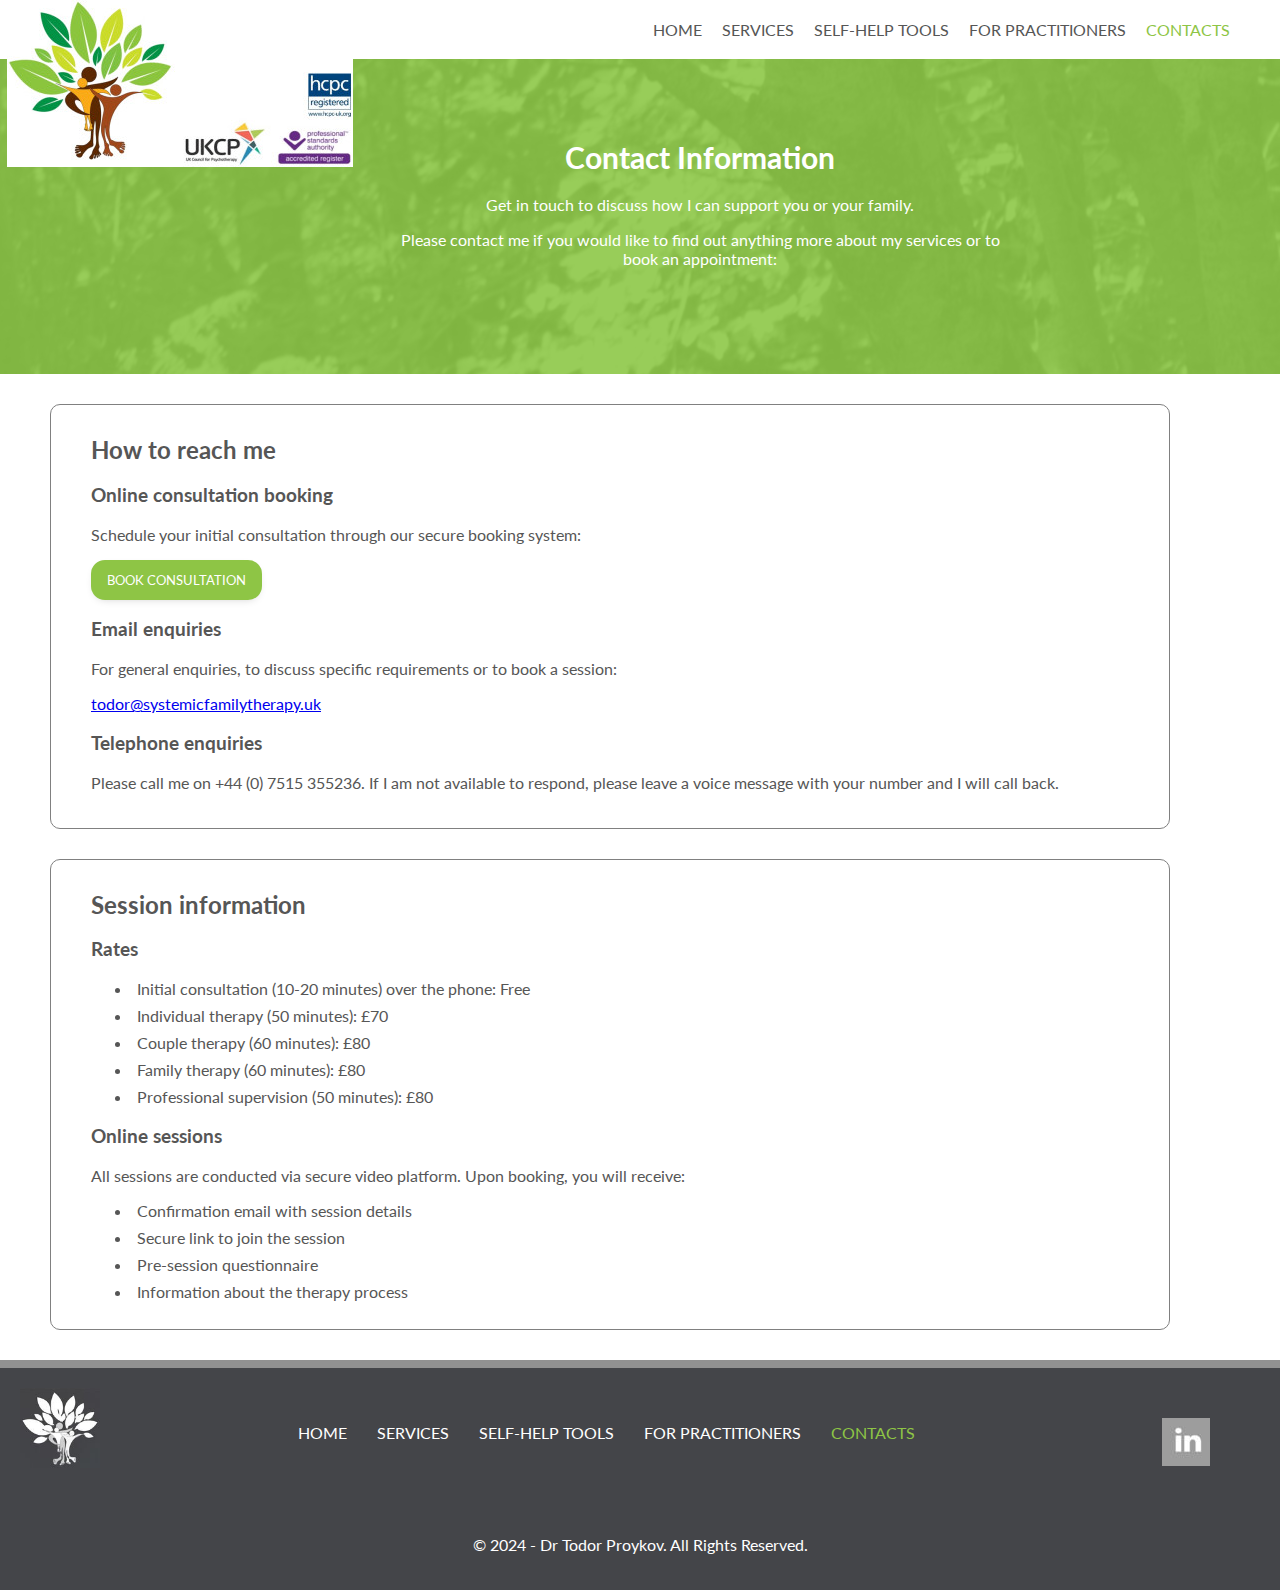
==== pages/contacts.html @ 82909373 "update all" ====
<!-- pages/services.html -->
<!DOCTYPE html>
<html lang="en">
<head>
  <!-- Google tag (gtag.js) -->
  <script async src="https://www.googletagmanager.com/gtag/js?id=G-DZJSGW8GN8"></script>
  <script>
    window.dataLayer = window.dataLayer || [];
    function gtag(){dataLayer.push(arguments);}
    gtag('js', new Date());

    gtag('config', 'G-DZJSGW8GN8');
  </script>
  <!-- Google Tag Manager -->
  <script>(function(w,d,s,l,i){w[l]=w[l]||[];w[l].push({'gtm.start':
            new Date().getTime(),event:'gtm.js'});var f=d.getElementsByTagName(s)[0],
          j=d.createElement(s),dl=l!='dataLayer'?'&l='+l:'';j.async=true;j.src=
          'https://www.googletagmanager.com/gtm.js?id='+i+dl;f.parentNode.insertBefore(j,f);
  })(window,document,'script','dataLayer','GTM-MHLWL5NJ');</script>
  <!-- End Google Tag Manager -->
  <meta charset="UTF-8">
  <meta name="viewport" content="width=device-width, initial-scale=1.0">
  <title>Contacts - Systemic Family Therapy</title>
  <link rel="icon" type="image/x-icon" href="../images/favicon.ico" />
  <link rel="stylesheet" href="../styles.css">
</head>

<body>
<header>

  <!-- Google Tag Manager (noscript) -->
  <noscript><iframe src="https://www.googletagmanager.com/ns.html?id=GTM-MHLWL5NJ"
                    height="0" width="0" style="display:none;visibility:hidden"></iframe></noscript>
  <!-- End Google Tag Manager (noscript) -->

  <nav>
    <!-- Hamburger icon button for mobile -->
    <button class="hamburger" aria-label="Toggle navigation">
      <!-- Three lines to represent the hamburger icon -->
      <span class="bar"></span>
      <span class="bar"></span>
      <span class="bar"></span>
    </button>
    <ul>
      <li class="nav-item"><a class="nav-link" href="../index.html">Home</a></li>
      <li class="nav-item"><a class="nav-link" href="services.html">Services</a></li>
      <li class="nav-item"><a class="nav-link" href="self-help-tools.html">Self-help tools</a></li>
      <li class="nav-item"><a class="nav-link" href="for-practitioners.html">For practitioners</a></li>
      <li class="nav-item"><a class="nav-link" href="contacts.html">Contacts</a></li>
      <!-- The search and login buttons will be implemented at a later stage ------------------ -->
      <!-- <li class="nav-item search-nav-item"><img src="images/search.png" alt="Search Icon"></li> -->
      <!-- <li class="nav-item login-nav-item"><button class="btn login-btn">Login</button></li> -->
      </li>
    </ul>
  </nav>
</header>

<div class="logo-container">
  <a class="nav-link" href="../index.html"><img class="logo" src="../images/logo-extended.jpg" alt="Systemic Family Therapy logo"></a>
</div>

<main>
  <section class="transparent-section">
    <h1>Contact Information</h1>
    <p>Get in touch to discuss how I can support you or your family.</p>
    <p>Please contact me if you would like to find out anything more about my services or to book an appointment:</p>
  </section>

  <section class="fancy-frame">

    <div class="contact-methods">
      <h2>How to reach me</h2>

      <div class="contact-item">
        <h3>Online consultation booking</h3>
        <p>Schedule your initial consultation through our secure booking system:</p>
        <button class="btn booking-btn">Book Consultation</button>
      </div>

      <div class="contact-item">
        <h3>Email enquiries</h3>
        <p>For general enquiries, to discuss specific requirements or to book a session:</p>
        <a href="mailto:todor@systemicfamilytherapy.uk">todor@systemicfamilytherapy.uk</a>
      </div>

      <div class="contact-item">
        <h3>Telephone enquiries</h3>
        <p>Please call me on +44 (0) 7515 355236. If I am not available to respond, please leave a voice message
          with your number and I will call back.</p>
      </div>
    </div>


  </section>
  <section class="fancy-frame">

    <div class="session-info">
      <h2>Session information</h2>
      <h3>Rates</h3>
      <ul>
        <li>Initial consultation (10-20 minutes) over the phone: Free</li>
        <li>Individual therapy (50 minutes): £70</li>
        <li>Couple therapy (60 minutes): £80</li>
        <li>Family therapy (60 minutes): £80</li>
        <li>Professional supervision (50 minutes): £80</li>
      </ul>

      <h3>Online sessions</h3>
      <p>All sessions are conducted via secure video platform. Upon booking, you will receive:</p>
      <ul>
        <li>Confirmation email with session details</li>
        <li>Secure link to join the session</li>
        <li>Pre-session questionnaire</li>
        <li>Information about the therapy process</li>
      </ul>
    </div>
  </section>
</main>

<footer class="page-footer">
  <article class="footer-logo-container">
    <a class="nav-link" href="../index.html"><img src="../images/logo-bw.jpg" alt=""></a>
  </article>
  <article class="footer-menu">
    <nav class="footer-nav">
      <ul class="footer-links">
        <li><a class="nav-link" href="../index.html">Home</a></li>
        <li><a class="nav-link" href="services.html">Services</a></li>
        <li><a class="nav-link" href="self-help-tools.html">Self-help tools</a></li>
        <li><a class="nav-link" href="for-practitioners.html">For practitioners</a></li>
        <li><a class="nav-link" href="contacts.html">Contacts</a></li>
      </ul>
    </nav>
  </article>

  <article class="footer-social">
    <nav class="social-media">
      <ul>
        <li><a href="https://www.linkedin.com/in/todorproykov/" title="Find me on LinkedIn" target="_blank"><img
                src="../images/linkedin.jpg" alt="Find me on LinkedIn"></a></li>
      </ul>
    </nav>
  </article>

  <!-- Centered copyright container -->
  <div class="footer-copyright">
    <p>&copy; 2024 - Dr Todor Proykov. All Rights Reserved.</p>
  </div>
</footer>

<script src="../js/main.js"></script>

<!-- JAVASCRIPT TO TOGGLE THE HAMBURGER MENU ON MOBILE DEVICES ------------------------ -->
<script>
  // JavaScript to toggle the menu
  document.addEventListener("DOMContentLoaded", function() {
    const hamburger = document.querySelector(".hamburger");
    const navMenu = document.querySelector("header nav ul");

    hamburger.addEventListener("click", () => {
      navMenu.classList.toggle("show");
    });
  });
</script>



</body>
</html>
---- styles.css ----
@import url('https://fonts.googleapis.com/css2?family=Lato:ital,wght@0,100;0,300;0,400;0,700;0,900;1,100;1,300;1,400;1,700;1,900&display=swap');

body, ul {
    margin: 0;
    padding: 0;
    font-family: 'Lato', sans-serif;
}
body * {
    font-family: 'Lato', sans-serif;
}

header {
    box-shadow: 0 3px 8px -4px #ccc;
    position: relative;
    padding: 20px 40px;
    display: flex;
    align-items: center;
    justify-content: flex-end;
    z-index: 1;
}

.page-header {
    box-shadow: 0 3px 8px -4px #ccc;
}

header nav ul {
    display: flex;
    list-style: none;
    align-items: center;
}

.logo-container img {
    display: inline-block;
    position: absolute;
    top: 0;
    vertical-align: middle;
    margin: 0 7px;
    z-index: 2;
}

.login-nav-item * {
    display: inline-block;
    vertical-align: middle;
}

.search-nav-item {
    display: inline-block;
    vertical-align: middle;
}

.login-btn {
    margin-left: 10px;
}

.nav-item {
    margin: 0 10px;
}

.nav-link {
    text-decoration: none;
    text-transform: uppercase;
    color: #565656;
}

.nav-link:hover {
    color: #8ec545;
    cursor: pointer;
}

.btn {
    background: #8ec545;
    color: #fff;
    border-radius: 14px;
    padding: 12px 16px;
    border: none;
    text-transform: uppercase;
    box-shadow: 0 3px 8px -4px #ccc;
}

.transparent-section {
    color: #fff;
    background-size: cover; /* Makes the image cover the whole section */
    /* Prevents the image from repeating */
    background: rgba(141, 200, 71, 0.5) url("/images/img02.jpg") no-repeat center;
    position: relative;
    text-align: center;
    font-family: 'Lato', sans-serif;
    font-size: 16px;
    padding: 60px 270px 90px 390px;
    z-index: 1;
}

.transparent-section::before {
    content: '';
    position: absolute;
    font-family: 'Lato', sans-serif;
    font-size: 16px;
    top: 0;
    left: 0;
    width: 100%;
    height: 100%;
    background: rgba(141, 200, 71, 0.9);
    z-index: -1;
}

.transparent-section h1 {
    font-family: 'Lato', sans-serif;
    font-size: 30px;
}

.photo-container img {
    display: inline-block;
    position: absolute;
    top: 310px;
    right: 5px;
    max-width: 100%;
    vertical-align: middle;
    margin: 0 7px;
    z-index: 2;
}

.program-content {
    text-align: center;
    padding: 0 20px 20px 20px;
}

.fancy-frame {
    font-family: 'Lato', sans-serif;
    color: #565656;
    font-size: 16px;
    padding: 10px 20px 20px 40px;
    margin: 30px 110px 30px 50px;             /* Optional: Adds space outside the frame */
    border: 1px solid gray;  /* Sets the border color and thickness */
    border-radius: 10px;      /* Rounds the corners slightly */
    background-color: white;  /* Optional: Sets a background color */
}

/* To make sure that the bullet points say inside of the frame */
.fancy-frame ul {
    list-style-type: disc; /* Change to disc or other bullet style */
    list-style-position: inside; /* Keeps bullets inside the padding */
    padding-left: 1.5em; /* Fine-tunes bullet positioning */
    /* padding-left: 20px; -- /* Adds some left padding to prevent overlap with frame border */
    margin: 0; /* Removes extra margin */
}
.fancy-frame li {
    padding-left: 0; /* Removes any extra padding that might push items outside */
    margin: 8px 0; /* Adds spacing between list items */
}

.container {
    display: flex;              /* Enables flexbox layout */
    justify-content: space-around; /* Adjusts spacing between sections */
    flex-wrap: wrap;
    vertical-align: bottom/* Allows wrapping to the next line if there's not enough space */
}

.resource-container {
    display: flex;
    flex-wrap: wrap; /* Allows items to wrap to the next row */
    gap: 20px; /* Adds space between the two sections */
    justify-content: space-between; /* Aligns sections on the same line */
    /* justify-content: center; /* Centers the items horizontally (optional) */
}

.resource-section {
    flex: 1 1 calc(33.33% - 40px); /* Each item takes 1/3 of the container width minus the gap */
    max-width: 48%; /* Keeps sections responsive */
    display: flex; /* Enables flexbox layout within each section */
    gap: 20px; /* Adds spacing between items */
    flex-wrap: wrap; /* Allows items to wrap on smaller screens */
    justify-content: space-between; /* Aligns the two items horizontally */
}

@media (max-width: 768px) {
    .resource-container {
        flex-direction: column; /* Stacks the sections on smaller screens */
    }

    .resource-section {
        max-width: 100%;
    }
}

.illustration {
    max-width: 360px;
}

.page-footer {
    background-color: #444549;
    color: #fff;
    padding: 20px;
    border-top: 8px solid #919191;
    display: flex;
    align-items: flex-start;
    justify-content: space-between;
    flex-wrap: wrap;
}

.page-footer ul {
    list-style: none;
}

.page-footer a {
    color: #fff;
    text-decoration: none;
}

footer nav ul {
    position: relative;
    padding: 20px 40px;
    display: flex;
    list-style: none;
    align-items: center;
    justify-content: center;
}

.footer-logo-container img {
    width: 80px;
}

.footer-menu li {
    margin: 15px;
}

.social-media ul {
    display: flex;
}

.social-media ul li {
    margin: 10px 10px;
    list-style: none;
}

.footer-copyright {
    width: 100%;
    text-align: center;
    margin-top: 20px;
}

/* ADJUST FOR MOBILE DEVICES ------ 768px -----------------*/
/* -------------------------------------------------------- */
/* -------------------------------------------------------- */
/* -------------------------------------------------------- */

@media (max-width: 768px) {
    /* General adjustments for mobile view */

    /* Logo and Header */
    header {
        display: flex;
        justify-content: center; /* Better alignment on mobile */
    }

    header nav ul {
        /* Center navigation items in mobile view */
        flex-direction: column; /* Stack menu items vertically */
        align-items: center;  /* Center each nav item */
        text-align: center;  /* Center-aligns text within each item */
        justify-content: center;  /* Center the entire list */
        width: 100%;  /* Ensures the nav items take full width */
        padding: 0; /* Removes any default padding */
        margin: 0; /* Removes any default margin */
    }

    .logo-container img {
        position: static; /* Prevent overlapping on small screens */
        margin: 0 auto;
        display: block; /* Centers the logo on mobile */
    }

    header nav {
        display: flex;
        justify-content: center; /* Centers the ul within nav */
        width: 100%;
    }

    .nav-item {
        margin: 8px 0;   /* Add some spacing between each item */
        width: 100%; /* Allows each item to center-align within the available space */
        text-align: center; /* Center-aligns text in each item */
    }

    /* Transparent Section */
    .transparent-section {
        padding: 20px; /* Reduces padding for better fit */
        font-size: 14px; /* Slightly smaller font */
        background-position: center;
    }

    .transparent-section h1 {
        font-size: 24px; /* Adjusts title size */
    }

    /* Photo Container */
    .photo-container img {
        position: static;
        margin: 20px auto;
        display: block;
        max-width: 100%;
    }

    /* Fancy Frame */
    .fancy-frame {
        margin: 20px;
        padding: 20px;
        font-size: 14px; /* Smaller text for mobile */
    }

    /* Footer Adjustments */
    .page-footer {
        flex-direction: column; /* Stack items vertically */
        align-items: center; /* Center-align all footer items */
        text-align: center; /* Center text for consistency */
        padding: 20px;
    }

    .footer-menu,
    .footer-logo-container,
    .footer-social {
        margin: 10px 0; /* Add margin between footer sections */
        width: 100%; /* Ensure sections take full width */
        display: flex;
        justify-content: center;
    }

    .footer-menu ul {
        list-style: none; /* Remove bullet points */
        padding: 0;
        margin: 0;
        display: flex;
        flex-direction: column; /* Stack menu items vertically */
        align-items: center; /* Center-align each item */
    }

    .footer-menu li {
        margin: 8px 0; /* Adds spacing between each link */
        width: 100%; /* Ensure each item spans full width */
        text-align: center; /* Center text within each item */
    }

    .footer-social ul {
        display: flex;
        justify-content: center;
        padding: 0;
        margin: 0;
    }

    .footer-social ul li {
        margin: 0 8px; /* Space between social icons */
    }

    .footer-logo-container img {
        width: 60px; /* Adjust logo size for smaller screens */
        margin: 10px 0;
    }

    .footer-copyright {
        margin-top: 15px;
        width: 100%;
        text-align: center;
    }
}

/* prevent the navigation items from wrapping or overflowing, stack them vertically on smaller screens */
/* ADJUST FOR MOBILE DEVICES ------ 600px ----------------- */
/* -------------------------------------------------------- */
/* -------------------------------------------------------- */
/* -------------------------------------------------------- */

@media (max-width: 600px) {
    header nav ul {
        flex-direction: column;
    }

    header nav ul {
        transform: scaleY(0);
        transform-origin: top;
        transition: transform 0.3s ease;
    }
    header nav ul.show {
        transform: scaleY(1);
    }

    .nav-item {
        margin: 8px 0; /* More compact spacing */
    }
    .login-nav-item, .search-nav-item {
        order: 1; /* Brings login and search buttons at the top */
    }
}

/* prevent the navigation items from wrapping or overflowing, stack them vertically on smaller screens */
/* ADJUST FOR LANDSCAPE MODE ON MOBILE  DEVICES ----------- */
/* -------------------------------------------------------- */
/* ------------------ 900px---X---500px ------------------- */
/* -------------------------------------------------------- */

/* Adjust Width and Padding for Landscape Mode on Mobile */
@media (max-width: 900px) and (max-height: 500px) {
    /* Adjust sections to take up more width on landscape */
    .transparent-section {
        padding: 20px; /* Reduce padding */
        font-size: 14px; /* Slightly smaller font if necessary */
    }

    .fancy-frame {
        margin: 10px; /* Reduce margins for more space */
        padding: 15px 20px; /* Reduce padding to give more room */
        font-size: 15px; /* Slightly smaller font for readability */
    }

    /* Center main content */
    main {
        padding: 0 10px;
    }
}

/* Adjust Header and Footer for Landscape */
@media (max-width: 900px) and (max-height: 500px) {
    /* Header adjustments */
    header {
        display: flex;
        justify-content: space-between; /* Space between logo and hamburger icon */
        align-items: center;
        padding: 10px 20px; /* Adjust padding for a tighter fit */
    }

    .logo-container {
        flex-grow: 1; /* Allows the logo to take up available space */
        display: flex;
        justify-content: center;
    }

    .hamburger {
        margin-right: 10px; /* Adds space between the hamburger icon and the edge */
    }

    /* Footer adjustments */
    .page-footer {
        padding: 10px; /* Reduce padding to fit more content */
    }
}

/* Ensure Full Width for Text Content */
@media (max-width: 900px) and (max-height: 500px) {
    .transparent-section, .fancy-frame, .container, .resource-container {
        width: 100%; /* Ensures full width on landscape mode */
        max-width: 100%; /* Prevents any unintended narrowing */
        padding: 10px; /* Reduces padding to allow more space */
        margin: 0 auto; /* Centers the content */
    }
}


/* ---------------------------------------------------------------------------------- */
/* HAMBURGER BUTTON ----------------------------------------------------------------- */
/* ---------------------------------------------------------------------------------- */
/* ---------------------------------------------------------------------------------- */

/* Hamburger icon styling */
.hamburger {
    display: none; /* Hidden on desktop by default */
    flex-direction: column;
    justify-content: center;
    align-items: center;
    cursor: pointer;
    background: none;
    border: none;
    padding: 10px;
}

.hamburger .bar {
    display: block;
    width: 25px;
    height: 3px;
    margin: 4px 0;
    background-color: #565656; /* Color of hamburger bars */
    transition: 0.3s;
}

/* Show the hamburger icon on mobile BOTH IN PORTRAIT AND LANDSCAPE and hide the menu initially */
                 /* substitute 900px with 768px to enable hamburger menu in portrait mode only! */
    @media (max-width: 900px) {
    .hamburger {
        display: flex;
    }

    header nav ul {
        display: none; /* Hide the menu by default */
        flex-direction: column; /* Stack items vertically when shown */
        width: 100%;
        text-align: center;
    }

    header nav ul.show { /* Class to show the menu when toggled */
        display: flex;
    }
}

/* Add transitions effect to HAMBURGER button ----------------------------------------- */
@media (max-width: 768px) {
    /*header nav ul {*/
    /*    display: flex;*/
    /*    flex-direction: column;*/
    /*    width: 100%;*/
    /*    text-align: center;*/
    /*    max-height: 0; !* Collapse height by default *!*/
    /*    overflow: hidden;*/
    /*    transition: max-height 0.3s ease; !* Slide-down effect *!*/
    /*}*/

    /*header nav ul.show {*/
    /*    max-height: 300px; !* Adjust based on content *!*/
    /*}*/

    header nav ul {
        transform: scaleY(0);
        transform-origin: top;
        transition: transform 0.3s ease;
    }
    header nav ul.show {
        transform: scaleY(1);
    }

}

/*  AUDIO PLAYER STYLES      ---------------------------------------------------------- */
/* Add these styles to your existing CSS file */
/* Simple audio player styles */
.audio-player {
    margin-top: 1rem;
    padding: 0.5rem;
    background: #f5f5f5;
    border-radius: 4px;
}

.audio-player audio {
    width: 100%;
    height: 40px;
    border-radius: 4px;
    background: #f5f5f5;
}

/* Effort to make ot work on Chrome on iOS


.audio-player {
    visibility: hidden;
    opacity: 0;
    pointer-events: none;
    transition: opacity 0.3s ease;
}

.audio-player.active {
    visibility: visible;
    opacity: 1;
    pointer-events: auto;
}
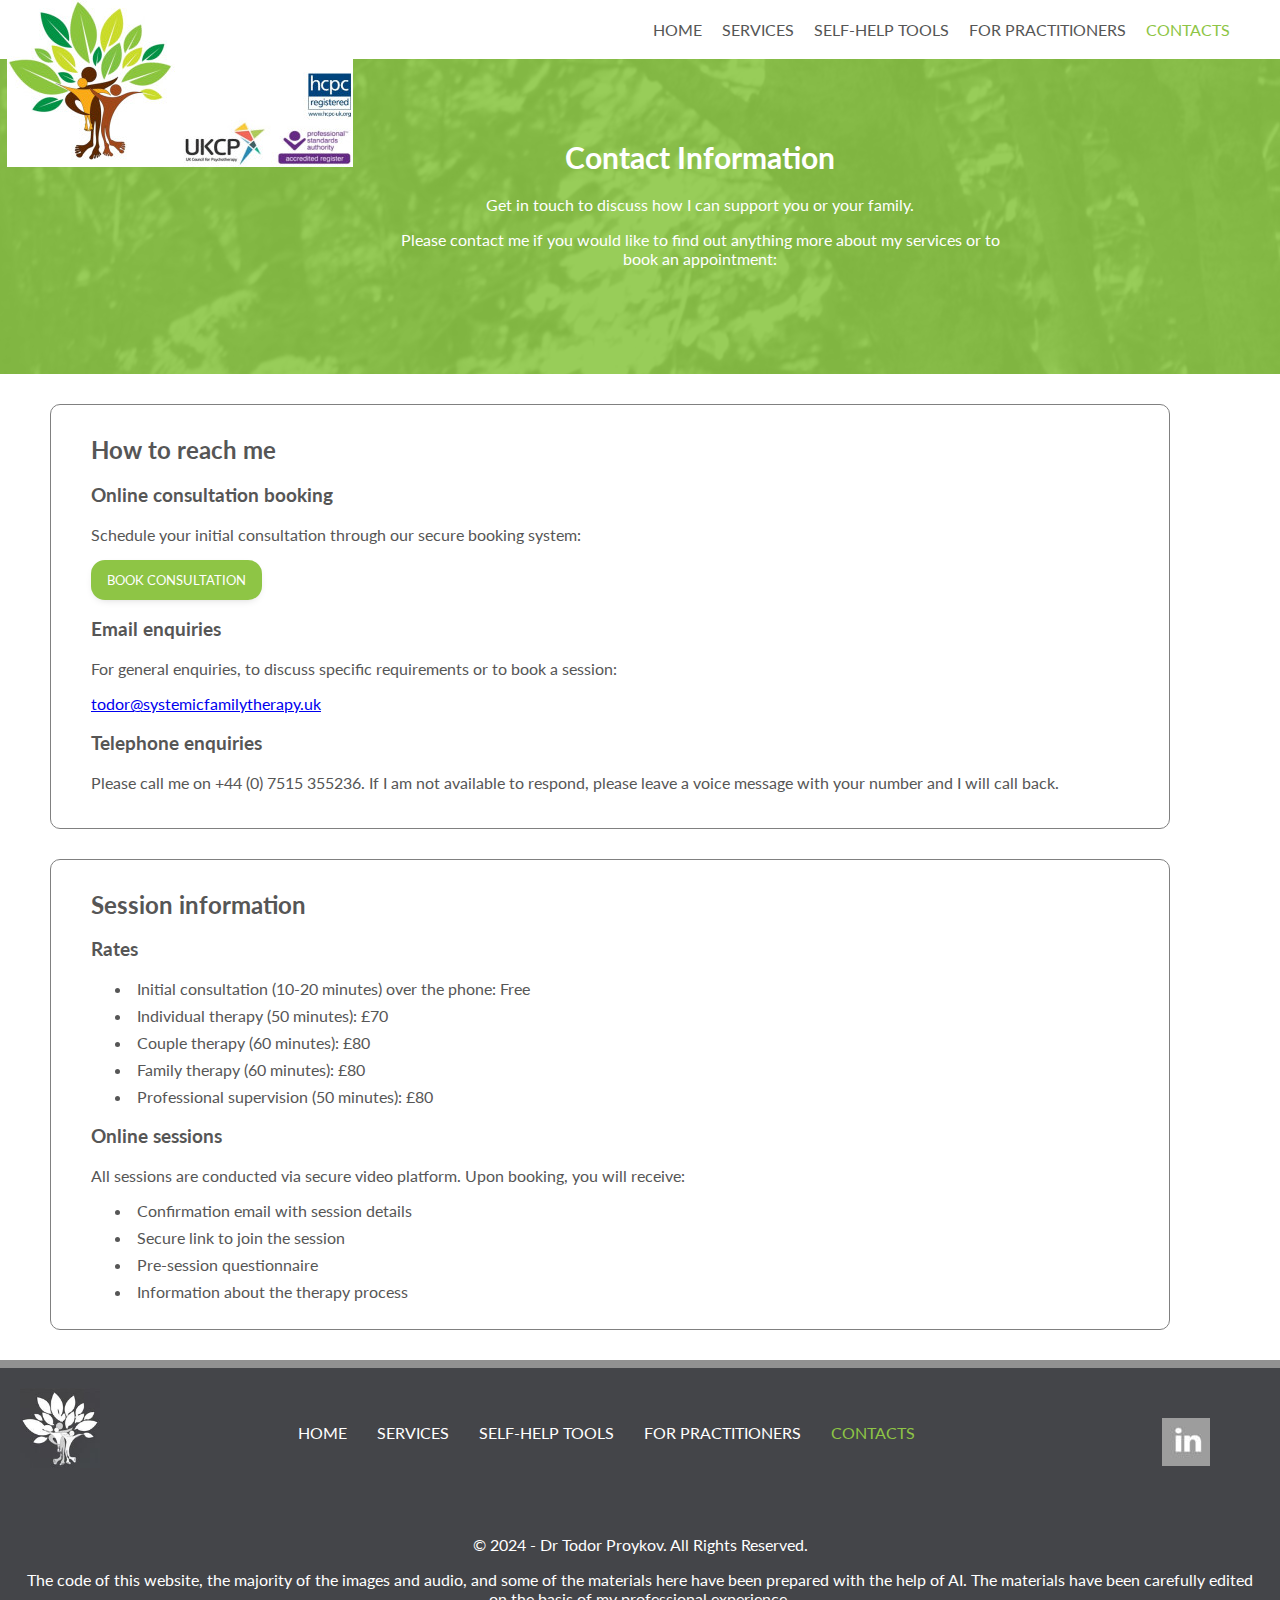
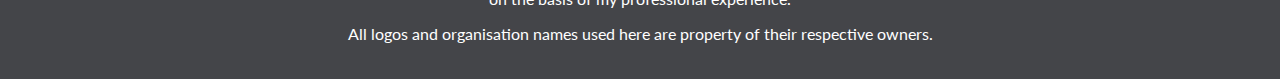
==== commit 87491509: "update website" ====
--- a/pages/contacts.html
+++ b/pages/contacts.html
@@ -145,6 +145,9 @@
   <!-- Centered copyright container -->
   <div class="footer-copyright">
     <p>&copy; 2024 - Dr Todor Proykov. All Rights Reserved.</p>
+    <p>The code of this website, the majority of the images and audio, and some of the materials here have been prepared with
+      the help of AI. The materials have been carefully edited on the basis of my professional experience.</p>
+    <p>All logos and organisation names used here are property of their respective owners.</p>
   </div>
 </footer>
 
--- a/styles.css
+++ b/styles.css
@@ -111,7 +111,7 @@
 .photo-container img {
     display: inline-block;
     position: absolute;
-    top: 310px;
+    top: 260px;
     right: 5px;
     max-width: 100%;
     vertical-align: middle;
@@ -542,18 +542,52 @@
     background: #f5f5f5;
 }
 
-/* Effort to make ot work on Chrome on iOS
-
-
-.audio-player {
-    visibility: hidden;
-    opacity: 0;
-    pointer-events: none;
-    transition: opacity 0.3s ease;
-}
-
-.audio-player.active {
-    visibility: visible;
-    opacity: 1;
-    pointer-events: auto;
-}+/* ADD PICTURES TO THE TEXT   ------------------------------------------------------ */
+/* --------------------------------------------------------------------------------- */
+
+/* Add this CSS to your existing styles.css file -- */
+
+.tool-item {
+    display: flex;
+    gap: 20px;
+    align-items: flex-start;
+    margin-bottom: 30px;
+    padding: 20px;
+    border-radius: 8px;
+    background-color: #f9f9f9;
+}
+
+.tool-item-content {
+    flex: 1;
+}
+
+.tool-item-image {
+    width: 200px;
+    height: 200px;
+    object-fit: cover;
+    border-radius: 8px;
+    box-shadow: 0 2px 4px rgba(0,0,0,0.1);
+}
+
+.tool-item-buttons {
+    display: flex;
+    gap: 10px;
+    margin-top: 15px;
+}
+
+/* Responsive adjustments */
+@media (max-width: 768px) {
+    .tool-item {
+        flex-direction: column;
+    }
+
+    .tool-item-image {
+        width: 100%;
+        height: 200px;
+        margin-bottom: 15px;
+    }
+
+    .tool-item-buttons {
+        flex-wrap: wrap;
+    }
+}
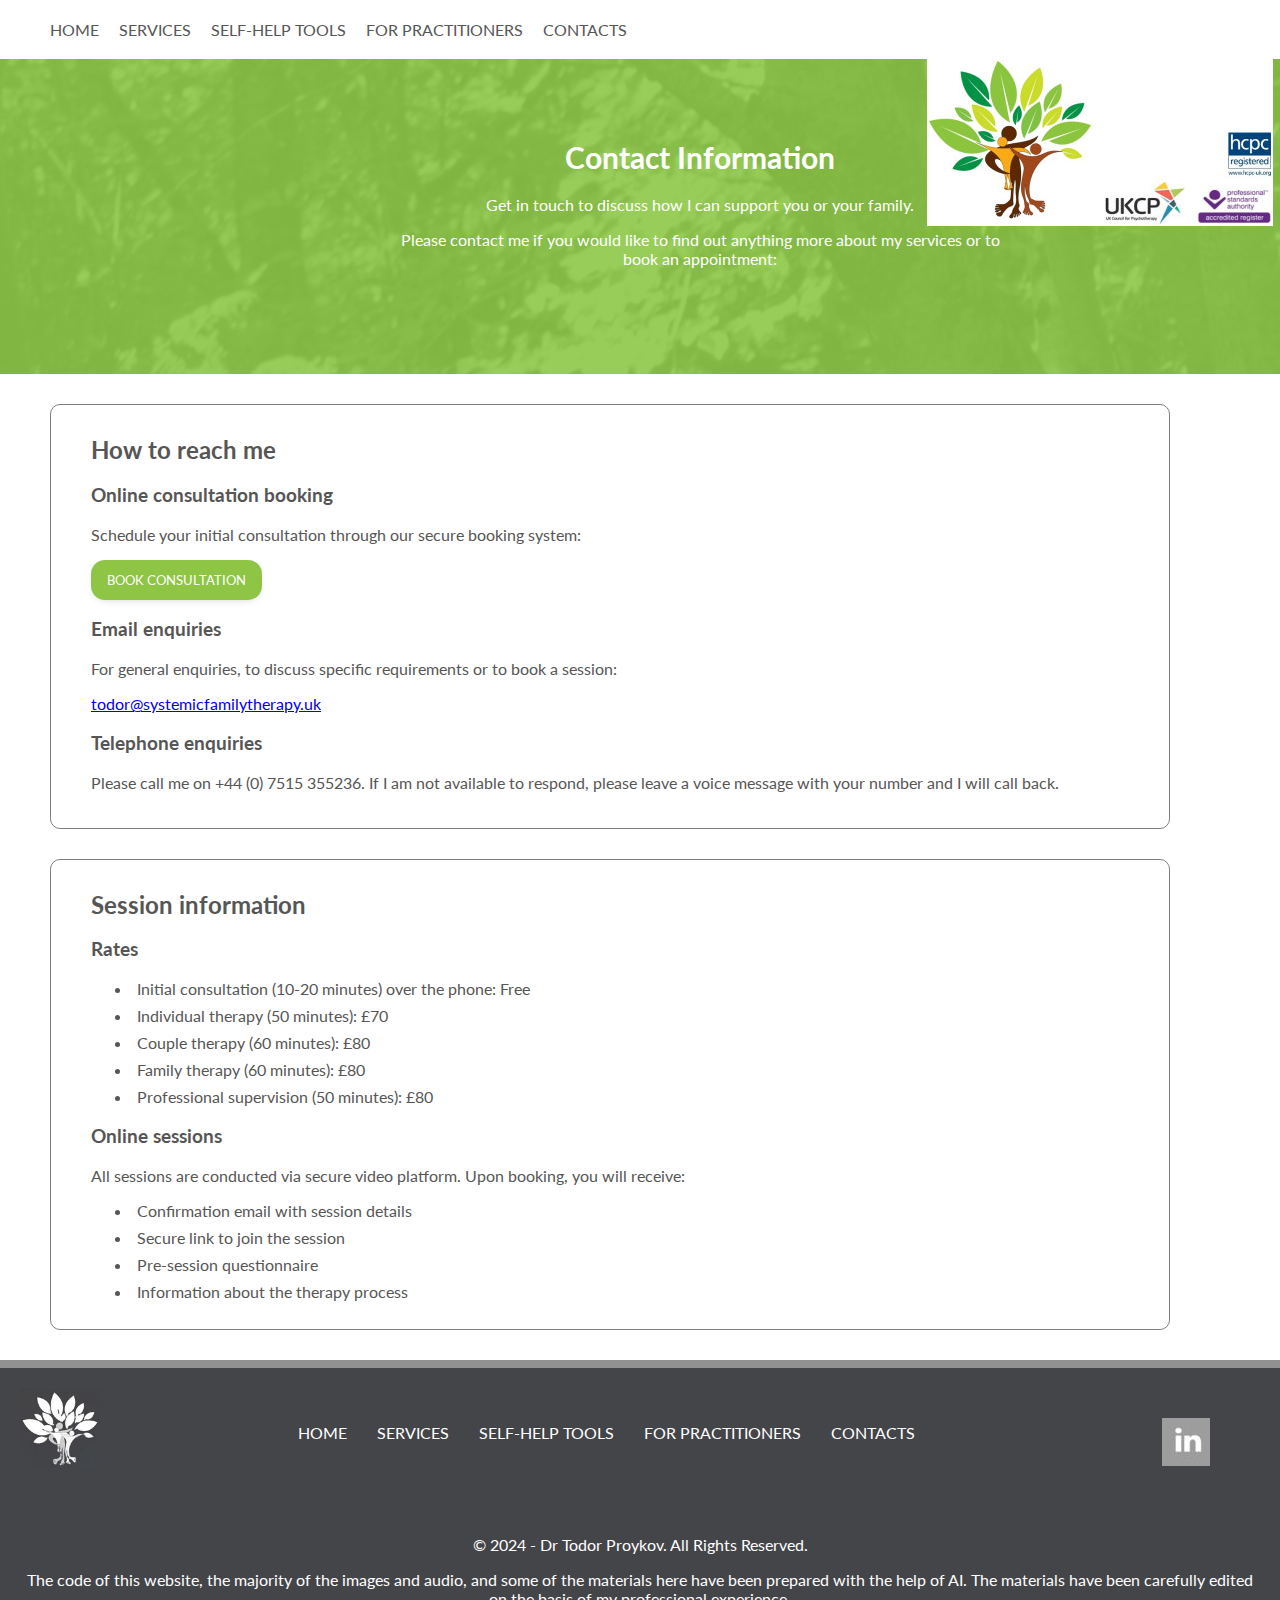
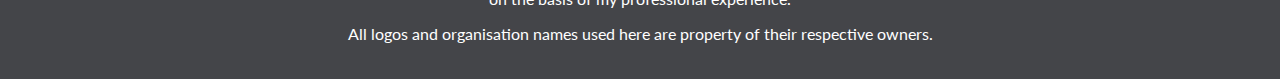
==== commit 4b7cb657: "update website" ====
--- a/pages/contacts.html
+++ b/pages/contacts.html
@@ -32,6 +32,9 @@
   <noscript><iframe src="https://www.googletagmanager.com/ns.html?id=GTM-MHLWL5NJ"
                     height="0" width="0" style="display:none;visibility:hidden"></iframe></noscript>
   <!-- End Google Tag Manager (noscript) -->
+
+  <!-- Optional overlay that darkens the background when the hamburger menu is open -->
+  <div class="menu-overlay"></div>
 
   <nav>
     <!-- Hamburger icon button for mobile -->
--- a/styles.css
+++ b/styles.css
@@ -5,39 +5,75 @@
     padding: 0;
     font-family: 'Lato', sans-serif;
 }
+
 body * {
     font-family: 'Lato', sans-serif;
 }
 
+/* Header layout ------------------------------------- */
 header {
-    box-shadow: 0 3px 8px -4px #ccc;
     position: relative;
+    display: flex;
+    justify-content: space-between;
+    align-items: center;
     padding: 20px 40px;
-    display: flex;
-    align-items: center;
-    justify-content: flex-end;
     z-index: 1;
 }
 
 .page-header {
-    box-shadow: 0 3px 8px -4px #ccc;
+    box-shadow: 0 3px 8px -4px #ccc
+}
+
+/* Navigation menu positioning ------------------------ */
+header nav {
+    flex: 1;
+    display: flex;
+    justify-content: flex-start; /* Aligns menu items to the left */
 }
 
 header nav ul {
     display: flex;
     list-style: none;
     align-items: center;
+    margin-right: auto; /* Pushes items to the left */
+    padding-left: 0;
+}
+
+/* Logo Container Styles -------------------------------- */
+.logo-container {
+    position: relative;
+    z-index: 3; /* Higher than the nav items */
 }
 
 .logo-container img {
     display: inline-block;
     position: absolute;
     top: 0;
+    right: 0; /* Align to right */
     vertical-align: middle;
     margin: 0 7px;
-    z-index: 2;
-}
-
+}
+
+/* Media query for mobile view ------------------------- */
+@media (max-width: 900px) {
+    .logo-container {
+        position: static;
+        margin-right: auto;
+    }
+
+    .logo-container img {
+        position: static;
+        display: block;
+        margin: 0;
+    }
+
+    header {
+        justify-content: space-between;
+        padding: 10px 20px;
+    }
+}
+
+/* Navigation menu items ---- look at these closer! ---- */
 .login-nav-item * {
     display: inline-block;
     vertical-align: middle;
@@ -129,10 +165,10 @@
     color: #565656;
     font-size: 16px;
     padding: 10px 20px 20px 40px;
-    margin: 30px 110px 30px 50px;             /* Optional: Adds space outside the frame */
-    border: 1px solid gray;  /* Sets the border color and thickness */
-    border-radius: 10px;      /* Rounds the corners slightly */
-    background-color: white;  /* Optional: Sets a background color */
+    margin: 30px 110px 30px 50px; /* Optional: Adds space outside the frame */
+    border: 1px solid gray; /* Sets the border color and thickness */
+    border-radius: 10px; /* Rounds the corners slightly */
+    background-color: white; /* Optional: Sets a background color */
 }
 
 /* To make sure that the bullet points say inside of the frame */
@@ -143,16 +179,18 @@
     /* padding-left: 20px; -- /* Adds some left padding to prevent overlap with frame border */
     margin: 0; /* Removes extra margin */
 }
+
 .fancy-frame li {
     padding-left: 0; /* Removes any extra padding that might push items outside */
     margin: 8px 0; /* Adds spacing between list items */
 }
 
 .container {
-    display: flex;              /* Enables flexbox layout */
-    justify-content: space-around; /* Adjusts spacing between sections */
+    display: flex; /* Enables flexbox layout */
+    /* justify-content: space-between; /* Adjusts spacing between sections */
+    gap: 90px; /* Adds 20px of space between items */
     flex-wrap: wrap;
-    vertical-align: bottom/* Allows wrapping to the next line if there's not enough space */
+    vertical-align: bottom /* Allows wrapping to the next line if there's not enough space */
 }
 
 .resource-container {
@@ -245,7 +283,6 @@
 
 @media (max-width: 768px) {
     /* General adjustments for mobile view */
-
     /* Logo and Header */
     header {
         display: flex;
@@ -255,10 +292,10 @@
     header nav ul {
         /* Center navigation items in mobile view */
         flex-direction: column; /* Stack menu items vertically */
-        align-items: center;  /* Center each nav item */
-        text-align: center;  /* Center-aligns text within each item */
-        justify-content: center;  /* Center the entire list */
-        width: 100%;  /* Ensures the nav items take full width */
+        align-items: center; /* Center each nav item */
+        text-align: center; /* Center-aligns text within each item */
+        justify-content: center; /* Center the entire list */
+        width: 100%; /* Ensures the nav items take full width */
         padding: 0; /* Removes any default padding */
         margin: 0; /* Removes any default margin */
     }
@@ -276,7 +313,7 @@
     }
 
     .nav-item {
-        margin: 8px 0;   /* Add some spacing between each item */
+        margin: 8px 0; /* Add some spacing between each item */
         width: 100%; /* Allows each item to center-align within the available space */
         text-align: center; /* Center-aligns text in each item */
     }
@@ -378,6 +415,7 @@
         transform-origin: top;
         transition: transform 0.3s ease;
     }
+
     header nav ul.show {
         transform: scaleY(1);
     }
@@ -385,6 +423,7 @@
     .nav-item {
         margin: 8px 0; /* More compact spacing */
     }
+
     .login-nav-item, .search-nav-item {
         order: 1; /* Brings login and search buttons at the top */
     }
@@ -454,78 +493,134 @@
 
 
 /* ---------------------------------------------------------------------------------- */
-/* HAMBURGER BUTTON ----------------------------------------------------------------- */
+/* HAMBURGER MENU ------------------------------------------------------------------- */
 /* ---------------------------------------------------------------------------------- */
 /* ---------------------------------------------------------------------------------- */
 
-/* Hamburger icon styling */
+/* Hamburger Menu Base Styles */
 .hamburger {
-    display: none; /* Hidden on desktop by default */
+    display: none;
     flex-direction: column;
-    justify-content: center;
+    justify-content: space-between;
+    width: 30px;
+    height: 21px;
+    background: transparent;
+    border: none;
+    cursor: pointer;
+    padding: 0;
+    z-index: 10;
+    -webkit-tap-highlight-color: transparent; /* Removes tap highlight on iOS */
+}
+
+.hamburger .bar {
+    width: 100%;
+    height: 3px;
+    background-color: #565656;
+    transition: all 0.3s ease-in-out;
+    border-radius: 2px;
+    transform-origin: left;
+    will-change: transform; /* Optimizes animations */
+}
+
+/* Mobile Navigation Styles */
+header nav {
+    width: 100%;
+}
+
+header nav ul {
+    display: flex;
+    list-style: none;
     align-items: center;
-    cursor: pointer;
-    background: none;
-    border: none;
-    padding: 10px;
-}
-
-.hamburger .bar {
-    display: block;
-    width: 25px;
-    height: 3px;
-    margin: 4px 0;
-    background-color: #565656; /* Color of hamburger bars */
-    transition: 0.3s;
 }
 
 /* Show the hamburger icon on mobile BOTH IN PORTRAIT AND LANDSCAPE and hide the menu initially */
-                 /* substitute 900px with 768px to enable hamburger menu in portrait mode only! */
-    @media (max-width: 900px) {
+/* substitute 900px with 768px to enable hamburger menu in portrait mode only! */
+@media (max-width: 900px) {
     .hamburger {
         display: flex;
+        position: relative;
+        right: 0;
+        margin: 10px;
     }
 
     header nav ul {
-        display: none; /* Hide the menu by default */
-        flex-direction: column; /* Stack items vertically when shown */
+        display: none;
+        position: absolute;
+        top: 100%;
+        left: 0;
+        width: 100%;
+        /* background: white; ------------ */
+        /* Semi-transparent background */
+        background: rgba(255, 255, 255, 0.7); /* Adjust the 0.7 value to control transparency */
+        /* Optional: Add backdrop filter for a frosted glass effect */
+        backdrop-filter: blur(8px);   /* Adjust the blur(8px) value to control the intensity of the frosted glass effect */
+        -webkit-backdrop-filter: blur(8px); /* For Safari */
+
+        flex-direction: column;
+        padding: 20px 0;
+        box-shadow: 0 2px 5px rgba(0, 0, 0, 0.1);
+        opacity: 0;
+        visibility: hidden;
+        transform: translateY(-10px);
+        transition: all 0.3s ease;
+        -webkit-overflow-scrolling: touch; /* Enables smooth scrolling on iOS */
+    }
+
+    header nav ul.show {
+        display: flex;
+        opacity: 1;
+        visibility: visible;
+        transform: translateY(0);
+    }
+
+    .nav-item {
         width: 100%;
         text-align: center;
-    }
-
-    header nav ul.show { /* Class to show the menu when toggled */
-        display: flex;
-    }
-}
-
-/* Add transitions effect to HAMBURGER button ----------------------------------------- */
-@media (max-width: 768px) {
-    /*header nav ul {*/
-    /*    display: flex;*/
-    /*    flex-direction: column;*/
-    /*    width: 100%;*/
-    /*    text-align: center;*/
-    /*    max-height: 0; !* Collapse height by default *!*/
-    /*    overflow: hidden;*/
-    /*    transition: max-height 0.3s ease; !* Slide-down effect *!*/
-    /*}*/
-
-    /*header nav ul.show {*/
-    /*    max-height: 300px; !* Adjust based on content *!*/
-    /*}*/
-
-    header nav ul {
-        transform: scaleY(0);
-        transform-origin: top;
-        transition: transform 0.3s ease;
-    }
-    header nav ul.show {
-        transform: scaleY(1);
-    }
-
-}
-
-/*  AUDIO PLAYER STYLES      ---------------------------------------------------------- */
+        padding: 10px 0;
+        /* Optional: Add hover effect for menu items */
+        transition: background-color 0.3s ease;
+    }
+
+    .nav-item:hover {
+        background-color: rgba(255, 255, 255, 0.5); /* Lighter background on hover */
+    }
+}
+
+/* Fix for iOS Safari overflow issues */
+header {
+    position: relative;
+    z-index: 1000;
+    background: white;
+}
+
+/* Prevent body scrolling when menu is open */
+body.menu-open {
+    overflow: hidden;
+    position: fixed;
+    width: 100%;
+}
+
+/* Optional: Add a semi-transparent overlay behind the menu */
+.menu-overlay {
+    display: none;
+    position: fixed;
+    top: 0;
+    left: 0;
+    width: 100%;
+    height: 100%;
+    background: rgba(0, 0, 0, 0.3); /* Adjust the 0.3 value to control overlay background */
+    opacity: 0;
+    transition: opacity 0.3s ease;
+}
+
+.menu-overlay.show {
+    display: block;
+    opacity: 1;
+}
+
+/* -------------------------------------------------------------------------------- */
+/*  AUDIO PLAYER STYLES ----------------------------------------------------------- */
+/* -------------------------------------------------------------------------------- */
 /* Add these styles to your existing CSS file */
 /* Simple audio player styles */
 .audio-player {
@@ -542,11 +637,9 @@
     background: #f5f5f5;
 }
 
-/* ADD PICTURES TO THE TEXT   ------------------------------------------------------ */
 /* --------------------------------------------------------------------------------- */
-
-/* Add this CSS to your existing styles.css file -- */
-
+/* ADD PICTURES TO THE TEXT   -------- tool-item Style ----------------------------- */
+/* --------------------------------------------------------------------------------- */
 .tool-item {
     display: flex;
     gap: 20px;
@@ -566,7 +659,7 @@
     height: 200px;
     object-fit: cover;
     border-radius: 8px;
-    box-shadow: 0 2px 4px rgba(0,0,0,0.1);
+    box-shadow: 0 2px 4px rgba(0, 0, 0, 0.1);
 }
 
 .tool-item-buttons {
@@ -575,7 +668,7 @@
     margin-top: 15px;
 }
 
-/* Responsive adjustments */
+/* Responsive adjustments ------- */
 @media (max-width: 768px) {
     .tool-item {
         flex-direction: column;
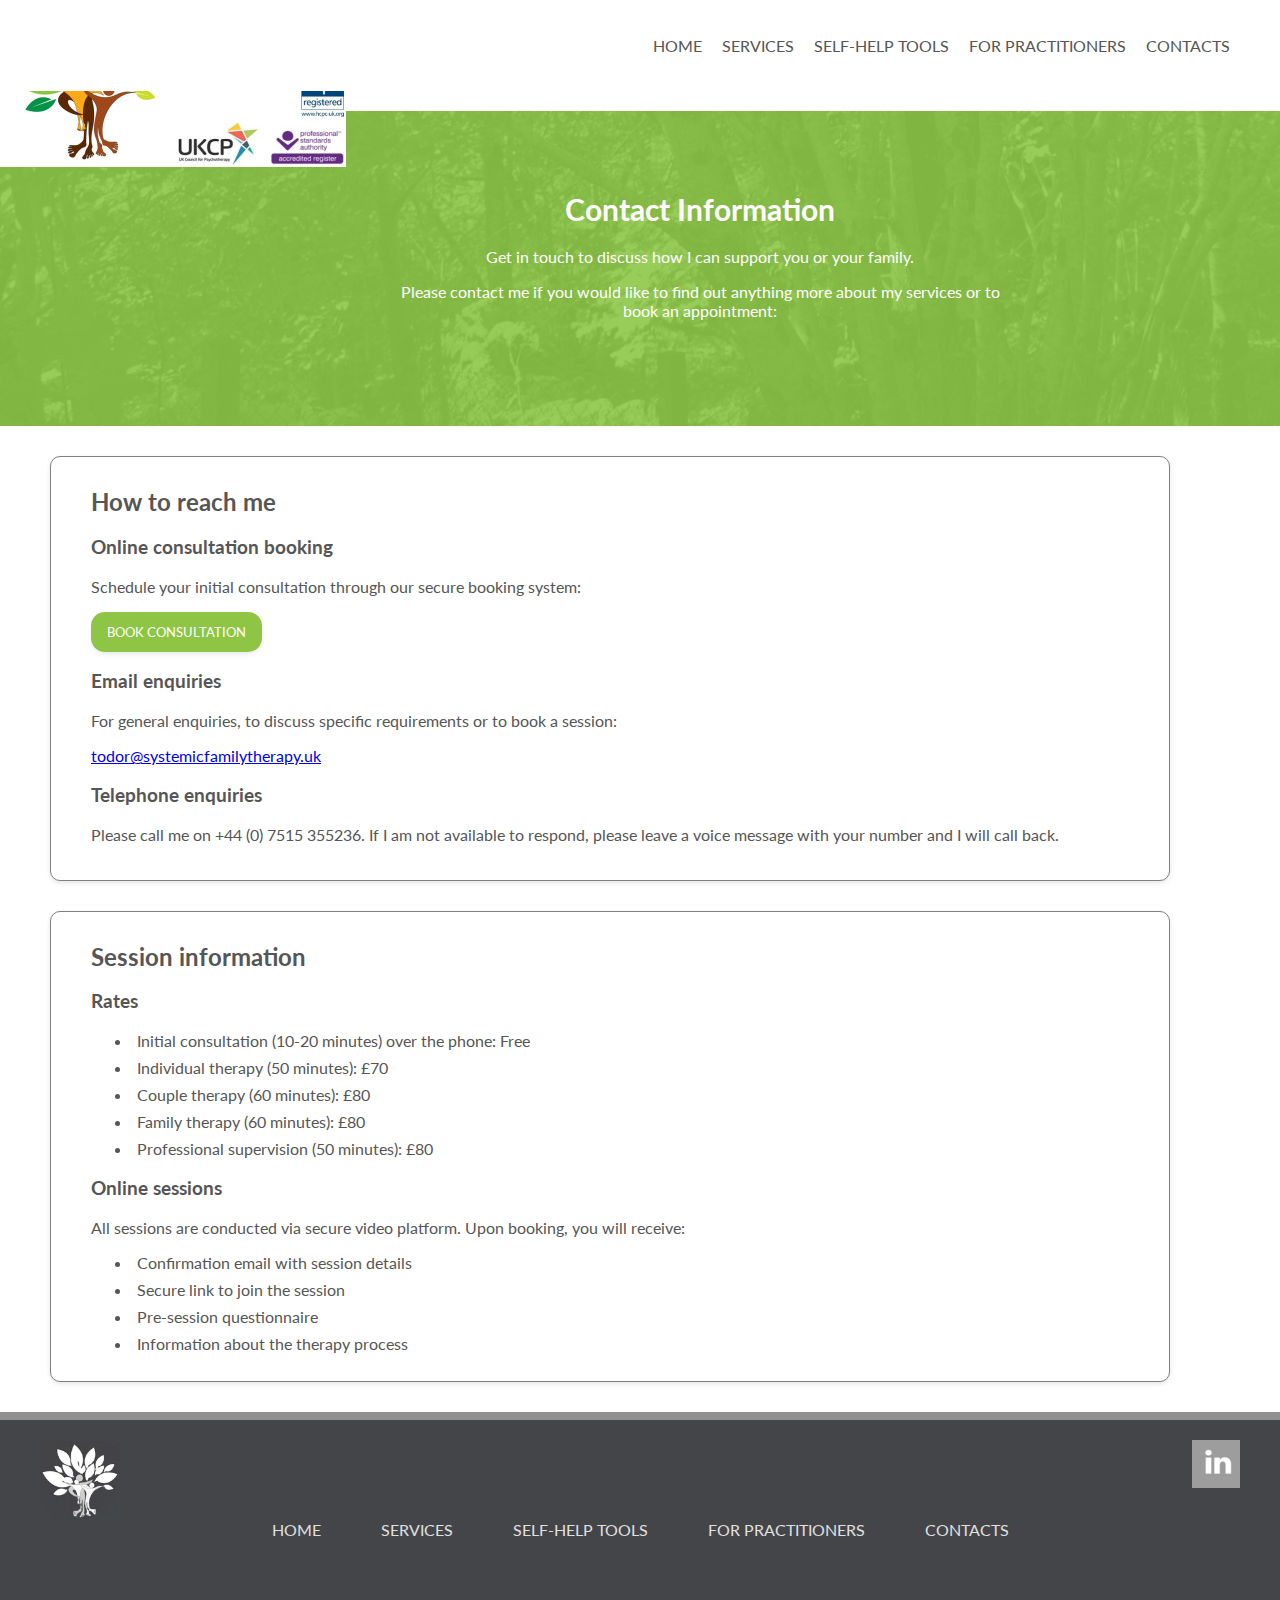
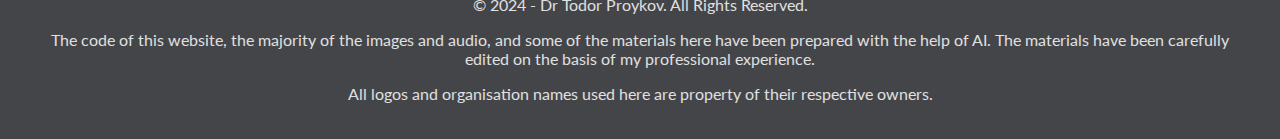
==== commit 7e363f0e: "update website" ====
--- a/pages/contacts.html
+++ b/pages/contacts.html
@@ -32,9 +32,6 @@
   <noscript><iframe src="https://www.googletagmanager.com/ns.html?id=GTM-MHLWL5NJ"
                     height="0" width="0" style="display:none;visibility:hidden"></iframe></noscript>
   <!-- End Google Tag Manager (noscript) -->
-
-  <!-- Optional overlay that darkens the background when the hamburger menu is open -->
-  <div class="menu-overlay"></div>
 
   <nav>
     <!-- Hamburger icon button for mobile -->
--- a/styles.css
+++ b/styles.css
@@ -1,95 +1,108 @@
 @import url('https://fonts.googleapis.com/css2?family=Lato:ital,wght@0,100;0,300;0,400;0,700;0,900;1,100;1,300;1,400;1,700;1,900&display=swap');
 
-body, ul {
+/* ==========================================================================
+   TABLE OF CONTENTS
+   1. Table of contents
+   2. Typography and global styles
+   3. Layout & Grid
+   4. Header & Navigation
+   5. Main Content Sections
+   6. Components
+   7. Footer
+   8. Utilities
+   9. Media Queries
+   ========================================================================== */
+
+/* ==========================================================================
+   2. Typography and global styles
+   ========================================================================== */
+
+/* Apply Lato font globally */
+body {
+    font-family: 'Lato', sans-serif;
+    font-size: 16px;
+    color: #565656;
     margin: 0;
     padding: 0;
-    font-family: 'Lato', sans-serif;
-}
-
+}
+
+/* Apply only font to all elements, not color */
 body * {
     font-family: 'Lato', sans-serif;
 }
 
-/* Header layout ------------------------------------- */
+/* ==========================================================================
+   3. Layout & Grid
+   ========================================================================== */
+.container {
+    display: flex;
+    gap: 90px;
+    flex-wrap: wrap;
+    vertical-align: bottom;
+}
+
+.resource-container {
+    display: flex;
+    flex-wrap: wrap;
+    gap: 20px;
+    justify-content: space-between;
+}
+
+.resource-section {
+    flex: 1 1 calc(33.33% - 40px);
+    max-width: 48%;
+    display: flex;
+    gap: 20px;
+    flex-wrap: wrap;
+    justify-content: space-between;
+}
+
+/* ==========================================================================
+   4. Header & Navigation
+   ========================================================================== */
 header {
     position: relative;
     display: flex;
-    justify-content: space-between;
+    justify-content: flex-end;
     align-items: center;
     padding: 20px 40px;
-    z-index: 1;
-}
-
-.page-header {
-    box-shadow: 0 3px 8px -4px #ccc
-}
-
-/* Navigation menu positioning ------------------------ */
+    background: white;
+    z-index: 1000;
+}
+
+.logo-container {
+    position: absolute;
+    top: 0;
+    left: 0;
+    z-index: 998;
+}
+
+.logo-container img {
+    display: block;
+    vertical-align: middle;
+    margin: 0;
+}
+
+/* Navigation menu styles */
 header nav {
     flex: 1;
     display: flex;
-    justify-content: flex-start; /* Aligns menu items to the left */
+    justify-content: flex-end;
+    z-index: 999;
 }
 
 header nav ul {
     display: flex;
     list-style: none;
     align-items: center;
-    margin-right: auto; /* Pushes items to the left */
+    margin-left: auto;
     padding-left: 0;
-}
-
-/* Logo Container Styles -------------------------------- */
-.logo-container {
-    position: relative;
-    z-index: 3; /* Higher than the nav items */
-}
-
-.logo-container img {
-    display: inline-block;
-    position: absolute;
-    top: 0;
-    right: 0; /* Align to right */
-    vertical-align: middle;
-    margin: 0 7px;
-}
-
-/* Media query for mobile view ------------------------- */
-@media (max-width: 900px) {
-    .logo-container {
-        position: static;
-        margin-right: auto;
-    }
-
-    .logo-container img {
-        position: static;
-        display: block;
-        margin: 0;
-    }
-
-    header {
-        justify-content: space-between;
-        padding: 10px 20px;
-    }
-}
-
-/* Navigation menu items ---- look at these closer! ---- */
-.login-nav-item * {
-    display: inline-block;
-    vertical-align: middle;
-}
-
-.search-nav-item {
-    display: inline-block;
-    vertical-align: middle;
-}
-
-.login-btn {
-    margin-left: 10px;
 }
 
 .nav-item {
     margin: 0 10px;
+    position: relative;
+    z-index: 100;
 }
 
 .nav-link {
@@ -103,401 +116,7 @@
     cursor: pointer;
 }
 
-.btn {
-    background: #8ec545;
-    color: #fff;
-    border-radius: 14px;
-    padding: 12px 16px;
-    border: none;
-    text-transform: uppercase;
-    box-shadow: 0 3px 8px -4px #ccc;
-}
-
-.transparent-section {
-    color: #fff;
-    background-size: cover; /* Makes the image cover the whole section */
-    /* Prevents the image from repeating */
-    background: rgba(141, 200, 71, 0.5) url("/images/img02.jpg") no-repeat center;
-    position: relative;
-    text-align: center;
-    font-family: 'Lato', sans-serif;
-    font-size: 16px;
-    padding: 60px 270px 90px 390px;
-    z-index: 1;
-}
-
-.transparent-section::before {
-    content: '';
-    position: absolute;
-    font-family: 'Lato', sans-serif;
-    font-size: 16px;
-    top: 0;
-    left: 0;
-    width: 100%;
-    height: 100%;
-    background: rgba(141, 200, 71, 0.9);
-    z-index: -1;
-}
-
-.transparent-section h1 {
-    font-family: 'Lato', sans-serif;
-    font-size: 30px;
-}
-
-.photo-container img {
-    display: inline-block;
-    position: absolute;
-    top: 260px;
-    right: 5px;
-    max-width: 100%;
-    vertical-align: middle;
-    margin: 0 7px;
-    z-index: 2;
-}
-
-.program-content {
-    text-align: center;
-    padding: 0 20px 20px 20px;
-}
-
-.fancy-frame {
-    font-family: 'Lato', sans-serif;
-    color: #565656;
-    font-size: 16px;
-    padding: 10px 20px 20px 40px;
-    margin: 30px 110px 30px 50px; /* Optional: Adds space outside the frame */
-    border: 1px solid gray; /* Sets the border color and thickness */
-    border-radius: 10px; /* Rounds the corners slightly */
-    background-color: white; /* Optional: Sets a background color */
-}
-
-/* To make sure that the bullet points say inside of the frame */
-.fancy-frame ul {
-    list-style-type: disc; /* Change to disc or other bullet style */
-    list-style-position: inside; /* Keeps bullets inside the padding */
-    padding-left: 1.5em; /* Fine-tunes bullet positioning */
-    /* padding-left: 20px; -- /* Adds some left padding to prevent overlap with frame border */
-    margin: 0; /* Removes extra margin */
-}
-
-.fancy-frame li {
-    padding-left: 0; /* Removes any extra padding that might push items outside */
-    margin: 8px 0; /* Adds spacing between list items */
-}
-
-.container {
-    display: flex; /* Enables flexbox layout */
-    /* justify-content: space-between; /* Adjusts spacing between sections */
-    gap: 90px; /* Adds 20px of space between items */
-    flex-wrap: wrap;
-    vertical-align: bottom /* Allows wrapping to the next line if there's not enough space */
-}
-
-.resource-container {
-    display: flex;
-    flex-wrap: wrap; /* Allows items to wrap to the next row */
-    gap: 20px; /* Adds space between the two sections */
-    justify-content: space-between; /* Aligns sections on the same line */
-    /* justify-content: center; /* Centers the items horizontally (optional) */
-}
-
-.resource-section {
-    flex: 1 1 calc(33.33% - 40px); /* Each item takes 1/3 of the container width minus the gap */
-    max-width: 48%; /* Keeps sections responsive */
-    display: flex; /* Enables flexbox layout within each section */
-    gap: 20px; /* Adds spacing between items */
-    flex-wrap: wrap; /* Allows items to wrap on smaller screens */
-    justify-content: space-between; /* Aligns the two items horizontally */
-}
-
-@media (max-width: 768px) {
-    .resource-container {
-        flex-direction: column; /* Stacks the sections on smaller screens */
-    }
-
-    .resource-section {
-        max-width: 100%;
-    }
-}
-
-.illustration {
-    max-width: 360px;
-}
-
-.page-footer {
-    background-color: #444549;
-    color: #fff;
-    padding: 20px;
-    border-top: 8px solid #919191;
-    display: flex;
-    align-items: flex-start;
-    justify-content: space-between;
-    flex-wrap: wrap;
-}
-
-.page-footer ul {
-    list-style: none;
-}
-
-.page-footer a {
-    color: #fff;
-    text-decoration: none;
-}
-
-footer nav ul {
-    position: relative;
-    padding: 20px 40px;
-    display: flex;
-    list-style: none;
-    align-items: center;
-    justify-content: center;
-}
-
-.footer-logo-container img {
-    width: 80px;
-}
-
-.footer-menu li {
-    margin: 15px;
-}
-
-.social-media ul {
-    display: flex;
-}
-
-.social-media ul li {
-    margin: 10px 10px;
-    list-style: none;
-}
-
-.footer-copyright {
-    width: 100%;
-    text-align: center;
-    margin-top: 20px;
-}
-
-/* ADJUST FOR MOBILE DEVICES ------ 768px -----------------*/
-/* -------------------------------------------------------- */
-/* -------------------------------------------------------- */
-/* -------------------------------------------------------- */
-
-@media (max-width: 768px) {
-    /* General adjustments for mobile view */
-    /* Logo and Header */
-    header {
-        display: flex;
-        justify-content: center; /* Better alignment on mobile */
-    }
-
-    header nav ul {
-        /* Center navigation items in mobile view */
-        flex-direction: column; /* Stack menu items vertically */
-        align-items: center; /* Center each nav item */
-        text-align: center; /* Center-aligns text within each item */
-        justify-content: center; /* Center the entire list */
-        width: 100%; /* Ensures the nav items take full width */
-        padding: 0; /* Removes any default padding */
-        margin: 0; /* Removes any default margin */
-    }
-
-    .logo-container img {
-        position: static; /* Prevent overlapping on small screens */
-        margin: 0 auto;
-        display: block; /* Centers the logo on mobile */
-    }
-
-    header nav {
-        display: flex;
-        justify-content: center; /* Centers the ul within nav */
-        width: 100%;
-    }
-
-    .nav-item {
-        margin: 8px 0; /* Add some spacing between each item */
-        width: 100%; /* Allows each item to center-align within the available space */
-        text-align: center; /* Center-aligns text in each item */
-    }
-
-    /* Transparent Section */
-    .transparent-section {
-        padding: 20px; /* Reduces padding for better fit */
-        font-size: 14px; /* Slightly smaller font */
-        background-position: center;
-    }
-
-    .transparent-section h1 {
-        font-size: 24px; /* Adjusts title size */
-    }
-
-    /* Photo Container */
-    .photo-container img {
-        position: static;
-        margin: 20px auto;
-        display: block;
-        max-width: 100%;
-    }
-
-    /* Fancy Frame */
-    .fancy-frame {
-        margin: 20px;
-        padding: 20px;
-        font-size: 14px; /* Smaller text for mobile */
-    }
-
-    /* Footer Adjustments */
-    .page-footer {
-        flex-direction: column; /* Stack items vertically */
-        align-items: center; /* Center-align all footer items */
-        text-align: center; /* Center text for consistency */
-        padding: 20px;
-    }
-
-    .footer-menu,
-    .footer-logo-container,
-    .footer-social {
-        margin: 10px 0; /* Add margin between footer sections */
-        width: 100%; /* Ensure sections take full width */
-        display: flex;
-        justify-content: center;
-    }
-
-    .footer-menu ul {
-        list-style: none; /* Remove bullet points */
-        padding: 0;
-        margin: 0;
-        display: flex;
-        flex-direction: column; /* Stack menu items vertically */
-        align-items: center; /* Center-align each item */
-    }
-
-    .footer-menu li {
-        margin: 8px 0; /* Adds spacing between each link */
-        width: 100%; /* Ensure each item spans full width */
-        text-align: center; /* Center text within each item */
-    }
-
-    .footer-social ul {
-        display: flex;
-        justify-content: center;
-        padding: 0;
-        margin: 0;
-    }
-
-    .footer-social ul li {
-        margin: 0 8px; /* Space between social icons */
-    }
-
-    .footer-logo-container img {
-        width: 60px; /* Adjust logo size for smaller screens */
-        margin: 10px 0;
-    }
-
-    .footer-copyright {
-        margin-top: 15px;
-        width: 100%;
-        text-align: center;
-    }
-}
-
-/* prevent the navigation items from wrapping or overflowing, stack them vertically on smaller screens */
-/* ADJUST FOR MOBILE DEVICES ------ 600px ----------------- */
-/* -------------------------------------------------------- */
-/* -------------------------------------------------------- */
-/* -------------------------------------------------------- */
-
-@media (max-width: 600px) {
-    header nav ul {
-        flex-direction: column;
-    }
-
-    header nav ul {
-        transform: scaleY(0);
-        transform-origin: top;
-        transition: transform 0.3s ease;
-    }
-
-    header nav ul.show {
-        transform: scaleY(1);
-    }
-
-    .nav-item {
-        margin: 8px 0; /* More compact spacing */
-    }
-
-    .login-nav-item, .search-nav-item {
-        order: 1; /* Brings login and search buttons at the top */
-    }
-}
-
-/* prevent the navigation items from wrapping or overflowing, stack them vertically on smaller screens */
-/* ADJUST FOR LANDSCAPE MODE ON MOBILE  DEVICES ----------- */
-/* -------------------------------------------------------- */
-/* ------------------ 900px---X---500px ------------------- */
-/* -------------------------------------------------------- */
-
-/* Adjust Width and Padding for Landscape Mode on Mobile */
-@media (max-width: 900px) and (max-height: 500px) {
-    /* Adjust sections to take up more width on landscape */
-    .transparent-section {
-        padding: 20px; /* Reduce padding */
-        font-size: 14px; /* Slightly smaller font if necessary */
-    }
-
-    .fancy-frame {
-        margin: 10px; /* Reduce margins for more space */
-        padding: 15px 20px; /* Reduce padding to give more room */
-        font-size: 15px; /* Slightly smaller font for readability */
-    }
-
-    /* Center main content */
-    main {
-        padding: 0 10px;
-    }
-}
-
-/* Adjust Header and Footer for Landscape */
-@media (max-width: 900px) and (max-height: 500px) {
-    /* Header adjustments */
-    header {
-        display: flex;
-        justify-content: space-between; /* Space between logo and hamburger icon */
-        align-items: center;
-        padding: 10px 20px; /* Adjust padding for a tighter fit */
-    }
-
-    .logo-container {
-        flex-grow: 1; /* Allows the logo to take up available space */
-        display: flex;
-        justify-content: center;
-    }
-
-    .hamburger {
-        margin-right: 10px; /* Adds space between the hamburger icon and the edge */
-    }
-
-    /* Footer adjustments */
-    .page-footer {
-        padding: 10px; /* Reduce padding to fit more content */
-    }
-}
-
-/* Ensure Full Width for Text Content */
-@media (max-width: 900px) and (max-height: 500px) {
-    .transparent-section, .fancy-frame, .container, .resource-container {
-        width: 100%; /* Ensures full width on landscape mode */
-        max-width: 100%; /* Prevents any unintended narrowing */
-        padding: 10px; /* Reduces padding to allow more space */
-        margin: 0 auto; /* Centers the content */
-    }
-}
-
-
-/* ---------------------------------------------------------------------------------- */
-/* HAMBURGER MENU ------------------------------------------------------------------- */
-/* ---------------------------------------------------------------------------------- */
-/* ---------------------------------------------------------------------------------- */
-
-/* Hamburger Menu Base Styles */
+/* Hamburger menu styles */
 .hamburger {
     display: none;
     flex-direction: column;
@@ -508,39 +127,278 @@
     border: none;
     cursor: pointer;
     padding: 0;
-    z-index: 10;
-    -webkit-tap-highlight-color: transparent; /* Removes tap highlight on iOS */
 }
 
 .hamburger .bar {
+    display: block;
     width: 100%;
     height: 3px;
     background-color: #565656;
-    transition: all 0.3s ease-in-out;
     border-radius: 2px;
-    transform-origin: left;
-    will-change: transform; /* Optimizes animations */
-}
-
-/* Mobile Navigation Styles */
-header nav {
+}
+
+/* ==========================================================================
+   5. Main Content Sections
+   ========================================================================== */
+main {
+    position: relative;
+    z-index: 1;
+    padding-top: 20px;
+}
+
+.transparent-section {
+    color: #fff;
+    background: rgba(141, 200, 71, 0.5) url("/images/img02.jpg") no-repeat center;
+    background-size: cover;
+    position: relative;
+    text-align: center;
+    padding: 60px 270px 90px 390px;
+    z-index: 1;
+}
+
+.transparent-section::before {
+    content: '';
+    position: absolute;
+    top: 0;
+    left: 0;
     width: 100%;
-}
-
-header nav ul {
-    display: flex;
+    height: 100%;
+    background: rgba(141, 200, 71, 0.9);
+    z-index: -1;
+}
+
+.transparent-section h1 {
+    font-size: 30px;
+}
+
+/* ==========================================================================
+   6. Components
+   ========================================================================== */
+/* Base Button style */
+.btn {
+    background: #8ec545;
+    color: #fff;
+    border-radius: 14px;
+    padding: 12px 16px;
+    border: none;
+    text-transform: uppercase;
+    box-shadow: 0 3px 8px -4px #ccc;
+}
+
+/* Tool item buttons container */
+.tool-item-buttons {
+    display: flex;
+    gap: 10px;
+    margin-top: 15px;
+}
+
+/* Fancy Frame */
+.fancy-frame {
+    padding: 10px 20px 20px 40px;
+    margin: 30px 110px 30px 50px;
+    border: 1px solid gray;
+    border-radius: 10px;
+    background-color: white;
+    box-shadow: 0 2px 5px rgba(0, 0, 0, 0.1);
+}
+
+.fancy-frame ul {
+    list-style-type: disc;
+    list-style-position: inside;
+    padding-left: 1.5em;
+    margin: 0;
+}
+
+.fancy-frame li {
+    padding-left: 0;
+    margin: 8px 0;
+}
+
+/* Container for tool items */
+.tool-items-container {
+    display: grid;
+    /* auto-fit will create as many columns as can fit, with minimum width of 500px */
+    grid-template-columns: repeat(auto-fit, minmax(min(500px, 100%), 1fr));
+    gap: 30px;
+    padding: 30px;
+    max-width: 1400px;
+    margin: 0 auto;
+}
+
+/* Tool Item styles*/
+.tool-item {
+    display: flex;
+    gap: 20px;
+    align-items: flex-start;
+    padding: 20px;
+    border-radius: 10px;
+    background-color: #f9f9f9;
+    border: 1px solid #e0e0e0;
+    box-shadow: 0 2px 5px rgba(0, 0, 0, 0.1);
+    margin: 0;
+    width: auto;
+}
+
+.tool-item-content {
+    flex: 1;
+}
+
+/* Specific image constraints */
+.tool-item-image {
+    width: 200px;          /* Fixed width */
+    height: 200px;         /* Fixed height */
+    object-fit: cover;     /* Maintains aspect ratio while covering the space */
+    border-radius: 8px;    /* Rounded corners */
+    box-shadow: 0 2px 4px rgba(0, 0, 0, 0.1);
+}
+
+/* Audio Player */
+.audio-player {
+    margin-top: 1rem;
+    padding: 0.5rem;
+    background: #f5f5f5;
+    border-radius: 4px;
+}
+
+.audio-player audio {
+    width: 100%;
+    height: 40px;
+    border-radius: 4px;
+    background: #f5f5f5;
+}
+
+/* ==========================================================================
+   7. Footer
+   ========================================================================== */
+.page-footer {
+    background-color: #444549;
+    color: #e0e0e0; /* Light grey that provides good contrast */
+    padding: 20px 40px; /* Added consistent padding */
+    border-top: 8px solid #919191;
+    display: flex;
+    flex-wrap: wrap;
+    position: relative; /* For absolute positioning of children */
+}
+
+/* Base footer navigation styles */
+footer nav ul {
+    display: flex;              /* Keep items in a row */
+    flex-direction: row;        /* Explicitly set horizontal direction */
+    justify-content: center;    /* Center items horizontally */
+    align-items: center;        /* Center items vertically */
     list-style: none;
+    padding: 20px 40px;
+    margin: 0;
+    flex-wrap: wrap;           /* Allow wrapping if needed */
+    gap: 20px;                 /* Consistent spacing between items */
+}
+
+.page-footer ul {
+    list-style: none;
+}
+
+.page-footer a {
+    color: #e0e0e0; /* Match the main text color */
+    text-decoration: none;
+    transition: opacity 0.2s ease; /* Smooth hover effect */
+}
+
+.page-footer a:hover {
+    opacity: 0.8; /* Subtle hover effect */
+}
+
+/* Footer logo styles */
+.footer-logo-container {
+    position: absolute;
+    top: 20px;
+    left: 40px;
+}
+
+.footer-logo-container img {
+    width: 80px;
+}
+
+/* Footer menu styles */
+.footer-menu {
+    width: 100%;              /* Take full width for proper centering */
+    display: flex;
+    justify-content: center;
+    padding: 20px 0;
+    margin-top: 60px; /* Space for the logo and social icons above */
+}
+
+.footer-menu ul {
+    display: flex;
+    flex-direction: row;
+    justify-content: center;
     align-items: center;
-}
-
-/* Show the hamburger icon on mobile BOTH IN PORTRAIT AND LANDSCAPE and hide the menu initially */
-/* substitute 900px with 768px to enable hamburger menu in portrait mode only! */
+    padding: 0;
+    margin: 0;
+    gap: 30px;
+    list-style: none;
+}
+
+.footer-menu li {
+    padding: 0 15px;
+    white-space: nowrap;
+}
+
+/* Footer links and menu items */
+.footer-menu li a {
+    color: #e0e0e0;
+    text-decoration: none;
+    transition: opacity 0.2s ease;
+}
+
+.footer-menu li a:hover {
+    opacity: 0.8;
+}
+
+/* Social media styles - positioned to top right */
+.social-media {
+    position: absolute;
+    top: 20px;
+    right: 40px;
+}
+
+.social-media ul {
+    display: flex;
+    gap: 20px;
+    margin: 0;
+    padding: 0;
+    list-style: none;
+}
+
+/* Copyright text */
+.footer-copyright {
+    width: 100%;
+    text-align: center;
+    margin-top: 20px;
+    color: #e0e0e0; /* Explicitly set to match other text */
+}
+
+/* ==========================================================================
+   8. Utilities
+   ========================================================================== */
+.illustration {
+    max-width: 360px;
+}
+
+/* ==========================================================================
+   9. Media Queries
+   ========================================================================== */
+/* Wider screens */
+@media (max-width: 1200px) {
+    .tool-items-container {
+        padding: 20px;  /* Slightly less padding on smaller screens */
+        gap: 20px;     /* Reduce gap between items */
+    }
+}
+/* Tablet and smaller desktops */
 @media (max-width: 900px) {
+    /* Navigation list */
     .hamburger {
         display: flex;
-        position: relative;
-        right: 0;
-        margin: 10px;
     }
 
     header nav ul {
@@ -549,138 +407,173 @@
         top: 100%;
         left: 0;
         width: 100%;
-        /* background: white; ------------ */
-        /* Semi-transparent background */
-        background: rgba(255, 255, 255, 0.7); /* Adjust the 0.7 value to control transparency */
-        /* Optional: Add backdrop filter for a frosted glass effect */
-        backdrop-filter: blur(8px);   /* Adjust the blur(8px) value to control the intensity of the frosted glass effect */
-        -webkit-backdrop-filter: blur(8px); /* For Safari */
-
+        background: white;
         flex-direction: column;
         padding: 20px 0;
-        box-shadow: 0 2px 5px rgba(0, 0, 0, 0.1);
-        opacity: 0;
-        visibility: hidden;
-        transform: translateY(-10px);
-        transition: all 0.3s ease;
-        -webkit-overflow-scrolling: touch; /* Enables smooth scrolling on iOS */
+        margin: 0;
+        box-shadow: 0 2px 4px rgba(0, 0, 0, 0.1);
     }
 
     header nav ul.show {
         display: flex;
-        opacity: 1;
-        visibility: visible;
-        transform: translateY(0);
     }
 
     .nav-item {
+        margin: 10px 0;
         width: 100%;
         text-align: center;
+    }
+
+    .tool-items-container {
+        grid-template-columns: 1fr;  /* Switch to single column */
+        max-width: 600px;  /* Limit width for better readability */
+    }
+}
+
+/* Mobile devices */
+@media (max-width: 768px) {
+    /* Header */
+    header {
+        padding: 10px 20px;
+        justify-content: space-between;
+    }
+
+    .logo-container {
+        position: relative;
+        width: 100%;
+        display: flex;
+        justify-content: center;
         padding: 10px 0;
-        /* Optional: Add hover effect for menu items */
-        transition: background-color 0.3s ease;
-    }
-
-    .nav-item:hover {
-        background-color: rgba(255, 255, 255, 0.5); /* Lighter background on hover */
-    }
-}
-
-/* Fix for iOS Safari overflow issues */
-header {
-    position: relative;
-    z-index: 1000;
-    background: white;
-}
-
-/* Prevent body scrolling when menu is open */
-body.menu-open {
-    overflow: hidden;
-    position: fixed;
-    width: 100%;
-}
-
-/* Optional: Add a semi-transparent overlay behind the menu */
-.menu-overlay {
-    display: none;
-    position: fixed;
-    top: 0;
-    left: 0;
-    width: 100%;
-    height: 100%;
-    background: rgba(0, 0, 0, 0.3); /* Adjust the 0.3 value to control overlay background */
-    opacity: 0;
-    transition: opacity 0.3s ease;
-}
-
-.menu-overlay.show {
-    display: block;
-    opacity: 1;
-}
-
-/* -------------------------------------------------------------------------------- */
-/*  AUDIO PLAYER STYLES ----------------------------------------------------------- */
-/* -------------------------------------------------------------------------------- */
-/* Add these styles to your existing CSS file */
-/* Simple audio player styles */
-.audio-player {
-    margin-top: 1rem;
-    padding: 0.5rem;
-    background: #f5f5f5;
-    border-radius: 4px;
-}
-
-.audio-player audio {
-    width: 100%;
-    height: 40px;
-    border-radius: 4px;
-    background: #f5f5f5;
-}
-
-/* --------------------------------------------------------------------------------- */
-/* ADD PICTURES TO THE TEXT   -------- tool-item Style ----------------------------- */
-/* --------------------------------------------------------------------------------- */
-.tool-item {
-    display: flex;
-    gap: 20px;
-    align-items: flex-start;
-    margin-bottom: 30px;
-    padding: 20px;
-    border-radius: 8px;
-    background-color: #f9f9f9;
-}
-
-.tool-item-content {
-    flex: 1;
-}
-
-.tool-item-image {
-    width: 200px;
-    height: 200px;
-    object-fit: cover;
-    border-radius: 8px;
-    box-shadow: 0 2px 4px rgba(0, 0, 0, 0.1);
-}
-
-.tool-item-buttons {
-    display: flex;
-    gap: 10px;
-    margin-top: 15px;
-}
-
-/* Responsive adjustments ------- */
-@media (max-width: 768px) {
+    }
+
+    /* Content sections */
+    .transparent-section {
+        padding: 20px;
+    }
+
+    .fancy-frame {
+        margin: 20px;
+        padding: 20px;
+    }
+
+    .tool-items-container {
+        grid-template-columns: 1fr;
+        padding: 10px; /* Reduced container padding */
+        gap: 15px;
+    }
+
     .tool-item {
         flex-direction: column;
+        margin: 10px 8px; /* Reduced margin */
+        padding: 20px; /* Slightly increased padding inside the item */
+        width: auto; /* Let it expand */
+        box-shadow: 0 2px 8px rgba(0, 0, 0, 0.15); /* Slightly more pronounced shadow */
+    }
+
+    .tool-item-content {
+        width: 100%;
+        padding: 0;
     }
 
     .tool-item-image {
-        width: 100%;
+        width: 200px;
         height: 200px;
-        margin-bottom: 15px;
+        margin: 0 auto 15px;
     }
 
     .tool-item-buttons {
-        flex-wrap: wrap;
-    }
-}
+        gap: 8px;
+        justify-content: center;
+        flex-wrap: nowrap;
+    }
+
+    .tool-item .btn {
+        padding: 8px 12px;
+        font-size: 14px;
+        white-space: nowrap;
+        min-width: 0;
+        flex: 1;
+    }
+
+    /* Footer */
+    .page-footer {
+        flex-direction: column;
+        align-items: center;
+        text-align: center;
+        padding: 20px;
+    }
+
+    /* Reset absolute positioning for mobile */
+    .footer-logo-container,
+    .social-media {
+        position: static;
+        margin: 10px 0;
+        width: 100%;
+    }
+
+    .footer-menu {
+        margin-top: 20px; /* Reset margin for mobile */
+    }
+
+    .footer-menu ul {
+        flex-direction: column;
+        gap: 15px;
+    }
+
+    .footer-menu li {
+        padding: 8px 0;
+        width: 100%;
+    }
+
+    .social-media ul {
+        justify-content: center;
+    }
+
+    .footer-copyright {
+        margin-top: 15px;
+    }
+}
+
+/* Small mobile devices */
+@media (max-width: 600px) {
+    header nav ul {
+        flex-direction: column;
+        transform: scaleY(0);
+        transform-origin: top;
+        transition: transform 0.3s ease;
+    }
+
+    header nav ul.show {
+        transform: scaleY(1);
+    }
+}
+
+/* For very small screens */
+@media (max-width: 480px) {
+    .tool-items-container {
+        padding: 8px;
+    }
+
+    .tool-item {
+        margin: 8px 5px; /* Even smaller margin for very small screens */
+        padding: 15px; /* Slightly reduced padding */
+    }
+
+    .tool-item .btn {
+        padding: 6px 10px; /* Even smaller padding if needed */
+        font-size: 12px; /* Even smaller font if needed */
+    }
+}
+
+/* Landscape mode */
+@media (max-width: 900px) and (max-height: 500px) {
+    .transparent-section,
+    .fancy-frame,
+    .container,
+    .resource-container {
+        width: 100%;
+        max-width: 100%;
+        padding: 10px;
+        margin: 0 auto;
+    }
+}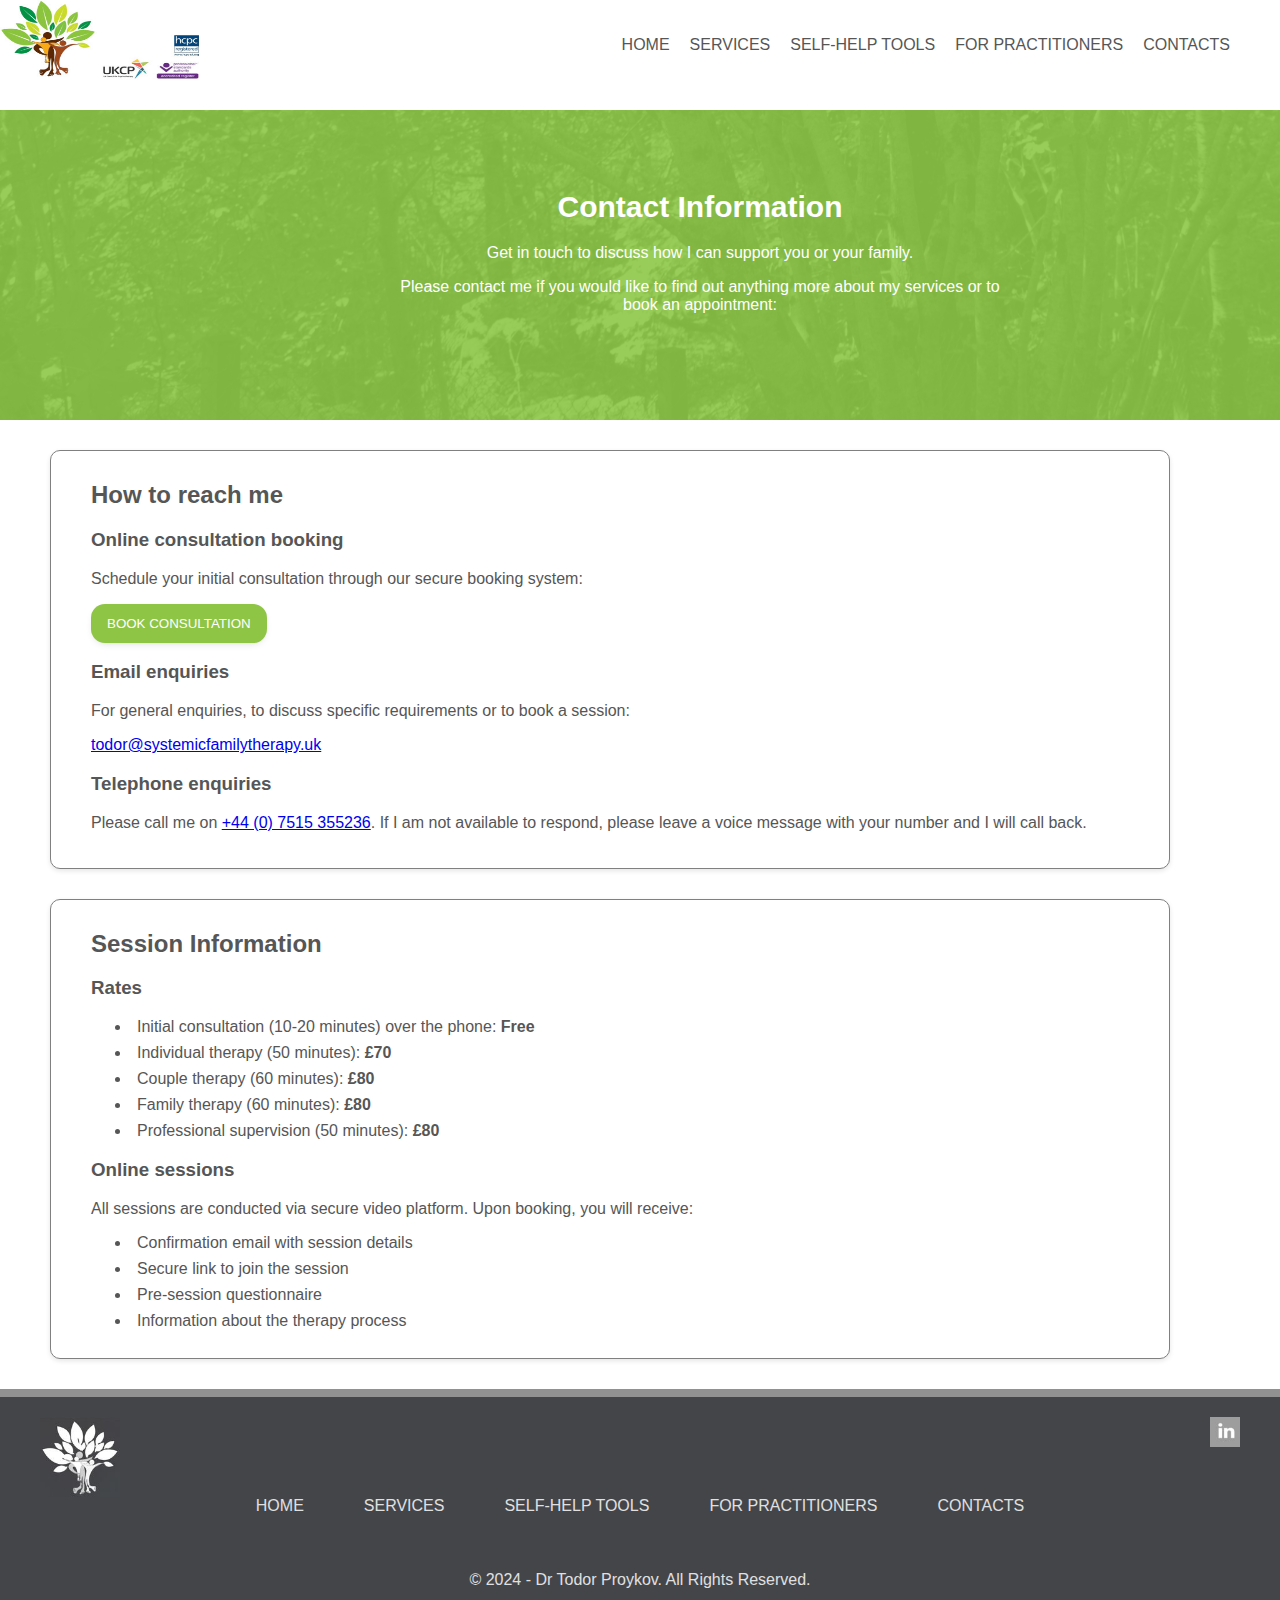
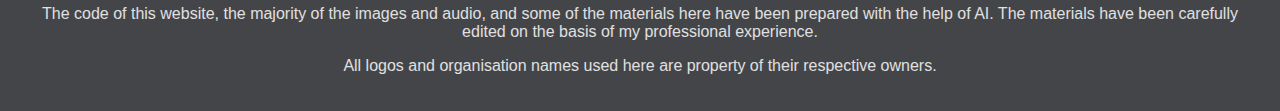
==== commit 1ae02b70: "update website" ====
--- a/pages/contacts.html
+++ b/pages/contacts.html
@@ -1,172 +1,302 @@
-<!-- pages/services.html -->
 <!DOCTYPE html>
 <html lang="en">
 <head>
-  <!-- Google tag (gtag.js) -->
+  <meta charset="UTF-8">
+  <meta name="viewport" content="width=device-width, initial-scale=1.0">
+  <meta name="description" content="Contact Dr Todor Proykov for systemic family therapy services. Book online consultations, therapy sessions, and professional supervision. Available via email, phone, and secure video platform.">
+  <meta name="keywords" content="family therapy contact, therapy booking, online consultation, Dr Todor Proykov, therapy rates">
+  <meta name="author" content="Dr Todor Proykov">
+
+  <!-- Security headers -->
+  <meta http-equiv="Content-Security-Policy" content="default-src 'self'; script-src 'self' https://www.googletagmanager.com; style-src 'self' https://fonts.googleapis.com; font-src 'self' https://fonts.gstatic.com;">
+  <meta http-equiv="X-Frame-Options" content="DENY">
+  <meta http-equiv="X-Content-Type-Options" content="nosniff">
+  <meta http-equiv="Permissions-Policy" content="interest-cohort=()">
+
+  <title>Contact - Systemic Family Therapy with Dr Todor Proykov</title>
+
+  <!-- Preload critical assets -->
+  <link rel="preload" href="../styles.css" as="style">
+  <link rel="preload" href="../js/main.js" as="script">
+  <link rel="preload" href="../images/logo-extended.jpg" as="image">
+
+  <!-- Favicon -->
+  <link rel="icon" type="image/x-icon" href="../images/favicon.ico">
+  <link rel="apple-touch-icon" sizes="180x180" href="../images/apple-touch-icon.png">
+
+  <!-- Stylesheet -->
+  <link rel="stylesheet" href="../styles.css">
+
+  <!-- Google Analytics - Load asynchronously -->
   <script async src="https://www.googletagmanager.com/gtag/js?id=G-DZJSGW8GN8"></script>
   <script>
     window.dataLayer = window.dataLayer || [];
     function gtag(){dataLayer.push(arguments);}
     gtag('js', new Date());
-
-    gtag('config', 'G-DZJSGW8GN8');
+    gtag('config', 'G-DZJSGW8GN8', {
+      'content_group': 'Contact Information'
+    });
   </script>
-  <!-- Google Tag Manager -->
-  <script>(function(w,d,s,l,i){w[l]=w[l]||[];w[l].push({'gtm.start':
-            new Date().getTime(),event:'gtm.js'});var f=d.getElementsByTagName(s)[0],
-          j=d.createElement(s),dl=l!='dataLayer'?'&l='+l:'';j.async=true;j.src=
-          'https://www.googletagmanager.com/gtm.js?id='+i+dl;f.parentNode.insertBefore(j,f);
-  })(window,document,'script','dataLayer','GTM-MHLWL5NJ');</script>
-  <!-- End Google Tag Manager -->
-  <meta charset="UTF-8">
-  <meta name="viewport" content="width=device-width, initial-scale=1.0">
-  <title>Contacts - Systemic Family Therapy</title>
-  <link rel="icon" type="image/x-icon" href="../images/favicon.ico" />
-  <link rel="stylesheet" href="../styles.css">
+
+  <!-- Google Tag Manager - Load asynchronously -->
+  <script async>
+    (function(w,d,s,l,i){w[l]=w[l]||[];w[l].push({'gtm.start':
+              new Date().getTime(),event:'gtm.js'});var f=d.getElementsByTagName(s)[0],
+            j=d.createElement(s),dl=l!='dataLayer'?'&l='+l:'';j.async=true;
+      j.src='https://www.googletagmanager.com/gtm.js?id='+i+dl;f.parentNode.insertBefore(j,f);
+    })(window,document,'script','dataLayer','GTM-MHLWL5NJ');
+  </script>
 </head>
 
 <body>
-<header>
-
-  <!-- Google Tag Manager (noscript) -->
-  <noscript><iframe src="https://www.googletagmanager.com/ns.html?id=GTM-MHLWL5NJ"
-                    height="0" width="0" style="display:none;visibility:hidden"></iframe></noscript>
-  <!-- End Google Tag Manager (noscript) -->
-
-  <nav>
-    <!-- Hamburger icon button for mobile -->
-    <button class="hamburger" aria-label="Toggle navigation">
-      <!-- Three lines to represent the hamburger icon -->
+<!-- Google Tag Manager (noscript) -->
+<noscript>
+  <iframe src="https://www.googletagmanager.com/ns.html?id=GTM-MHLWL5NJ" height="0" width="0" style="display:none;visibility:hidden"></iframe>
+</noscript>
+
+<header role="banner">
+  <div class="logo-container">
+    <a class="nav-link" href="../index.html" aria-label="Home">
+      <img class="logo"
+           src="../images/logo-extended.jpg"
+           alt="Systemic Family Therapy logo"
+           width="200"
+           height="80"
+           loading="eager">
+    </a>
+  </div>
+  <nav role="navigation" aria-label="Main navigation">
+    <button class="hamburger"
+            aria-label="Toggle menu"
+            aria-expanded="false"
+            aria-controls="main-nav">
       <span class="bar"></span>
       <span class="bar"></span>
       <span class="bar"></span>
     </button>
-    <ul>
+    <ul id="main-nav">
       <li class="nav-item"><a class="nav-link" href="../index.html">Home</a></li>
       <li class="nav-item"><a class="nav-link" href="services.html">Services</a></li>
       <li class="nav-item"><a class="nav-link" href="self-help-tools.html">Self-help tools</a></li>
       <li class="nav-item"><a class="nav-link" href="for-practitioners.html">For practitioners</a></li>
-      <li class="nav-item"><a class="nav-link" href="contacts.html">Contacts</a></li>
-      <!-- The search and login buttons will be implemented at a later stage ------------------ -->
-      <!-- <li class="nav-item search-nav-item"><img src="images/search.png" alt="Search Icon"></li> -->
-      <!-- <li class="nav-item login-nav-item"><button class="btn login-btn">Login</button></li> -->
-      </li>
+      <li class="nav-item"><a class="nav-link" href="contacts.html" aria-current="page">Contacts</a></li>
     </ul>
   </nav>
 </header>
 
-<div class="logo-container">
-  <a class="nav-link" href="../index.html"><img class="logo" src="../images/logo-extended.jpg" alt="Systemic Family Therapy logo"></a>
-</div>
-
-<main>
-  <section class="transparent-section">
-    <h1>Contact Information</h1>
+<main id="main-content" role="main">
+  <section class="transparent-section" aria-labelledby="page-title">
+    <h1 id="page-title">Contact Information</h1>
     <p>Get in touch to discuss how I can support you or your family.</p>
     <p>Please contact me if you would like to find out anything more about my services or to book an appointment:</p>
   </section>
 
-  <section class="fancy-frame">
+  <section class="fancy-frame" aria-labelledby="contact-methods">
+    <h2 id="contact-methods">How to reach me</h2>
 
     <div class="contact-methods">
-      <h2>How to reach me</h2>
-
-      <div class="contact-item">
-        <h3>Online consultation booking</h3>
+      <article class="contact-item" aria-labelledby="booking-title">
+        <h3 id="booking-title">Online consultation booking</h3>
         <p>Schedule your initial consultation through our secure booking system:</p>
-        <button class="btn booking-btn">Book Consultation</button>
-      </div>
-
-      <div class="contact-item">
-        <h3>Email enquiries</h3>
+        <button class="btn booking-btn"
+                aria-label="Open online consultation booking system">
+          Book Consultation
+        </button>
+      </article>
+
+      <article class="contact-item" aria-labelledby="email-title">
+        <h3 id="email-title">Email enquiries</h3>
         <p>For general enquiries, to discuss specific requirements or to book a session:</p>
-        <a href="mailto:todor@systemicfamilytherapy.uk">todor@systemicfamilytherapy.uk</a>
-      </div>
-
-      <div class="contact-item">
-        <h3>Telephone enquiries</h3>
-        <p>Please call me on +44 (0) 7515 355236. If I am not available to respond, please leave a voice message
-          with your number and I will call back.</p>
-      </div>
+        <a href="mailto:todor@systemicfamilytherapy.uk"
+           class="contact-link"
+           aria-label="Send email to todor at systemic family therapy dot uk">
+          todor@systemicfamilytherapy.uk
+        </a>
+      </article>
+
+      <article class="contact-item" aria-labelledby="phone-title">
+        <h3 id="phone-title">Telephone enquiries</h3>
+        <p>Please call me on <a href="tel:+447515355236" class="contact-link">+44 (0) 7515 355236</a>.
+          If I am not available to respond, please leave a voice message with your number and I will call back.</p>
+      </article>
     </div>
-
-
   </section>
-  <section class="fancy-frame">
-
+
+  <section class="fancy-frame" aria-labelledby="session-info">
     <div class="session-info">
-      <h2>Session information</h2>
-      <h3>Rates</h3>
-      <ul>
-        <li>Initial consultation (10-20 minutes) over the phone: Free</li>
-        <li>Individual therapy (50 minutes): £70</li>
-        <li>Couple therapy (60 minutes): £80</li>
-        <li>Family therapy (60 minutes): £80</li>
-        <li>Professional supervision (50 minutes): £80</li>
-      </ul>
-
-      <h3>Online sessions</h3>
-      <p>All sessions are conducted via secure video platform. Upon booking, you will receive:</p>
-      <ul>
-        <li>Confirmation email with session details</li>
-        <li>Secure link to join the session</li>
-        <li>Pre-session questionnaire</li>
-        <li>Information about the therapy process</li>
-      </ul>
+      <h2 id="session-info">Session Information</h2>
+
+      <article aria-labelledby="rates-title">
+        <h3 id="rates-title">Rates</h3>
+        <ul>
+          <li>Initial consultation (10-20 minutes) over the phone: <strong>Free</strong></li>
+          <li>Individual therapy (50 minutes): <strong>£70</strong></li>
+          <li>Couple therapy (60 minutes): <strong>£80</strong></li>
+          <li>Family therapy (60 minutes): <strong>£80</strong></li>
+          <li>Professional supervision (50 minutes): <strong>£80</strong></li>
+        </ul>
+      </article>
+
+      <article aria-labelledby="online-sessions">
+        <h3 id="online-sessions">Online sessions</h3>
+        <p>All sessions are conducted via secure video platform. Upon booking, you will receive:</p>
+        <ul>
+          <li>Confirmation email with session details</li>
+          <li>Secure link to join the session</li>
+          <li>Pre-session questionnaire</li>
+          <li>Information about the therapy process</li>
+        </ul>
+      </article>
     </div>
   </section>
 </main>
 
-<footer class="page-footer">
-  <article class="footer-logo-container">
-    <a class="nav-link" href="../index.html"><img src="../images/logo-bw.jpg" alt=""></a>
-  </article>
-  <article class="footer-menu">
-    <nav class="footer-nav">
-      <ul class="footer-links">
-        <li><a class="nav-link" href="../index.html">Home</a></li>
-        <li><a class="nav-link" href="services.html">Services</a></li>
-        <li><a class="nav-link" href="self-help-tools.html">Self-help tools</a></li>
-        <li><a class="nav-link" href="for-practitioners.html">For practitioners</a></li>
-        <li><a class="nav-link" href="contacts.html">Contacts</a></li>
+<footer class="page-footer" role="contentinfo">
+  <div class="footer-logo-container">
+    <a class="nav-link" href="../index.html" aria-label="Home">
+      <img src="../images/logo-bw.jpg"
+           alt="Systemic Family Therapy logo"
+           width="80"
+           height="80"
+           loading="lazy">
+    </a>
+  </div>
+
+  <nav class="footer-menu" aria-label="Footer navigation">
+    <ul class="footer-links">
+      <li><a class="nav-link" href="../index.html">Home</a></li>
+      <li><a class="nav-link" href="services.html">Services</a></li>
+      <li><a class="nav-link" href="self-help-tools.html">Self-help tools</a></li>
+      <li><a class="nav-link" href="for-practitioners.html">For practitioners</a></li>
+      <li><a class="nav-link" href="contacts.html">Contacts</a></li>
+    </ul>
+  </nav>
+
+  <div class="footer-social">
+    <nav class="social-media" aria-label="Social media links">
+      <ul>
+        <li>
+          <a href="https://www.linkedin.com/in/todorproykov/"
+             target="_blank"
+             rel="noopener noreferrer"
+             aria-label="Find me on LinkedIn (opens in new tab)">
+            <img src="../images/linkedin.jpg"
+                 alt="LinkedIn logo"
+                 width="30"
+                 height="30"
+                 loading="lazy">
+          </a>
+        </li>
       </ul>
     </nav>
-  </article>
-
-  <article class="footer-social">
-    <nav class="social-media">
-      <ul>
-        <li><a href="https://www.linkedin.com/in/todorproykov/" title="Find me on LinkedIn" target="_blank"><img
-                src="../images/linkedin.jpg" alt="Find me on LinkedIn"></a></li>
-      </ul>
-    </nav>
-  </article>
-
-  <!-- Centered copyright container -->
+  </div>
+
   <div class="footer-copyright">
     <p>&copy; 2024 - Dr Todor Proykov. All Rights Reserved.</p>
-    <p>The code of this website, the majority of the images and audio, and some of the materials here have been prepared with
-      the help of AI. The materials have been carefully edited on the basis of my professional experience.</p>
+    <p>The code of this website, the majority of the images and audio, and some of the materials here have been prepared with the help of AI. The materials have been carefully edited on the basis of my professional experience.</p>
     <p>All logos and organisation names used here are property of their respective owners.</p>
   </div>
 </footer>
 
-<script src="../js/main.js"></script>
-
-<!-- JAVASCRIPT TO TOGGLE THE HAMBURGER MENU ON MOBILE DEVICES ------------------------ -->
+<!-- Schema.org markup for better SEO -->
+<script type="application/ld+json">
+  {
+    "@context": "https://schema.org",
+    "@type": "ContactPage",
+    "name": "Contact Dr Todor Proykov - Systemic Family Therapy",
+    "description": "Contact information and booking details for systemic family therapy services",
+    "provider": {
+      "@type": "ProfessionalService",
+      "name": "Dr Todor Proykov - Systemic Family Therapy",
+      "telephone": "+447515355236",
+      "email": "todor@systemicfamilytherapy.uk",
+      "priceRange": "££",
+      "openingHoursSpecification": {
+        "@type": "OpeningHoursSpecification",
+        "dayOfWeek": [
+          "Monday",
+          "Tuesday",
+          "Wednesday",
+          "Thursday",
+          "Friday",
+          "Saturday",
+          "Sunday"
+        ]
+      }
+    },
+    "offers": [
+      {
+        "@type": "Offer",
+        "name": "Initial Consultation",
+        "description": "10-20 minute phone consultation",
+        "price": "0",
+        "priceCurrency": "GBP"
+      },
+      {
+        "@type": "Offer",
+        "name": "Individual Therapy",
+        "description": "50 minute session",
+        "price": "70",
+        "priceCurrency": "GBP"
+      },
+      {
+        "@type": "Offer",
+        "name": "Couple/Family Therapy",
+        "description": "60 minute session",
+        "price": "80",
+        "priceCurrency": "GBP"
+      }
+    ]
+  }
+</script>
+
+<!-- Initialize menu functionality -->
 <script>
-  // JavaScript to toggle the menu
-  document.addEventListener("DOMContentLoaded", function() {
-    const hamburger = document.querySelector(".hamburger");
-    const navMenu = document.querySelector("header nav ul");
-
-    hamburger.addEventListener("click", () => {
-      navMenu.classList.toggle("show");
+  document.addEventListener('DOMContentLoaded', function() {
+    const hamburger = document.querySelector('.hamburger');
+    const navMenu = document.querySelector('#main-nav');
+
+    if (hamburger && navMenu) {
+      hamburger.addEventListener('click', () => {
+        const isExpanded = hamburger.getAttribute('aria-expanded') === 'true';
+        hamburger.setAttribute('aria-expanded', !isExpanded);
+        navMenu.classList.toggle('show');
+      });
+    }
+
+    // Close menu when clicking outside
+    document.addEventListener('click', (event) => {
+      if (navMenu?.classList.contains('show') &&
+              !event.target.closest('.hamburger') &&
+              !event.target.closest('#main-nav')) {
+        navMenu.classList.remove('show');
+        hamburger?.setAttribute('aria-expanded', 'false');
+      }
     });
+
+    // Handle keyboard navigation
+    document.addEventListener('keydown', (event) => {
+      if (event.key === 'Escape' && navMenu?.classList.contains('show')) {
+        navMenu.classList.remove('show');
+        hamburger?.setAttribute('aria-expanded', 'false');
+        hamburger?.focus();
+      }
+    });
+
+    // Track booking button clicks
+    const bookingBtn = document.querySelector('.booking-btn');
+    if (bookingBtn) {
+      bookingBtn.addEventListener('click', () => {
+        gtag('event', 'booking_attempt', {
+          'event_category': 'Engagement',
+          'event_label': 'Consultation Booking'
+        });
+      });
+    }
   });
 </script>
 
-
-
+<!-- Defer main JavaScript -->
+<script src="../js/main.js" defer></script>
 </body>
 </html>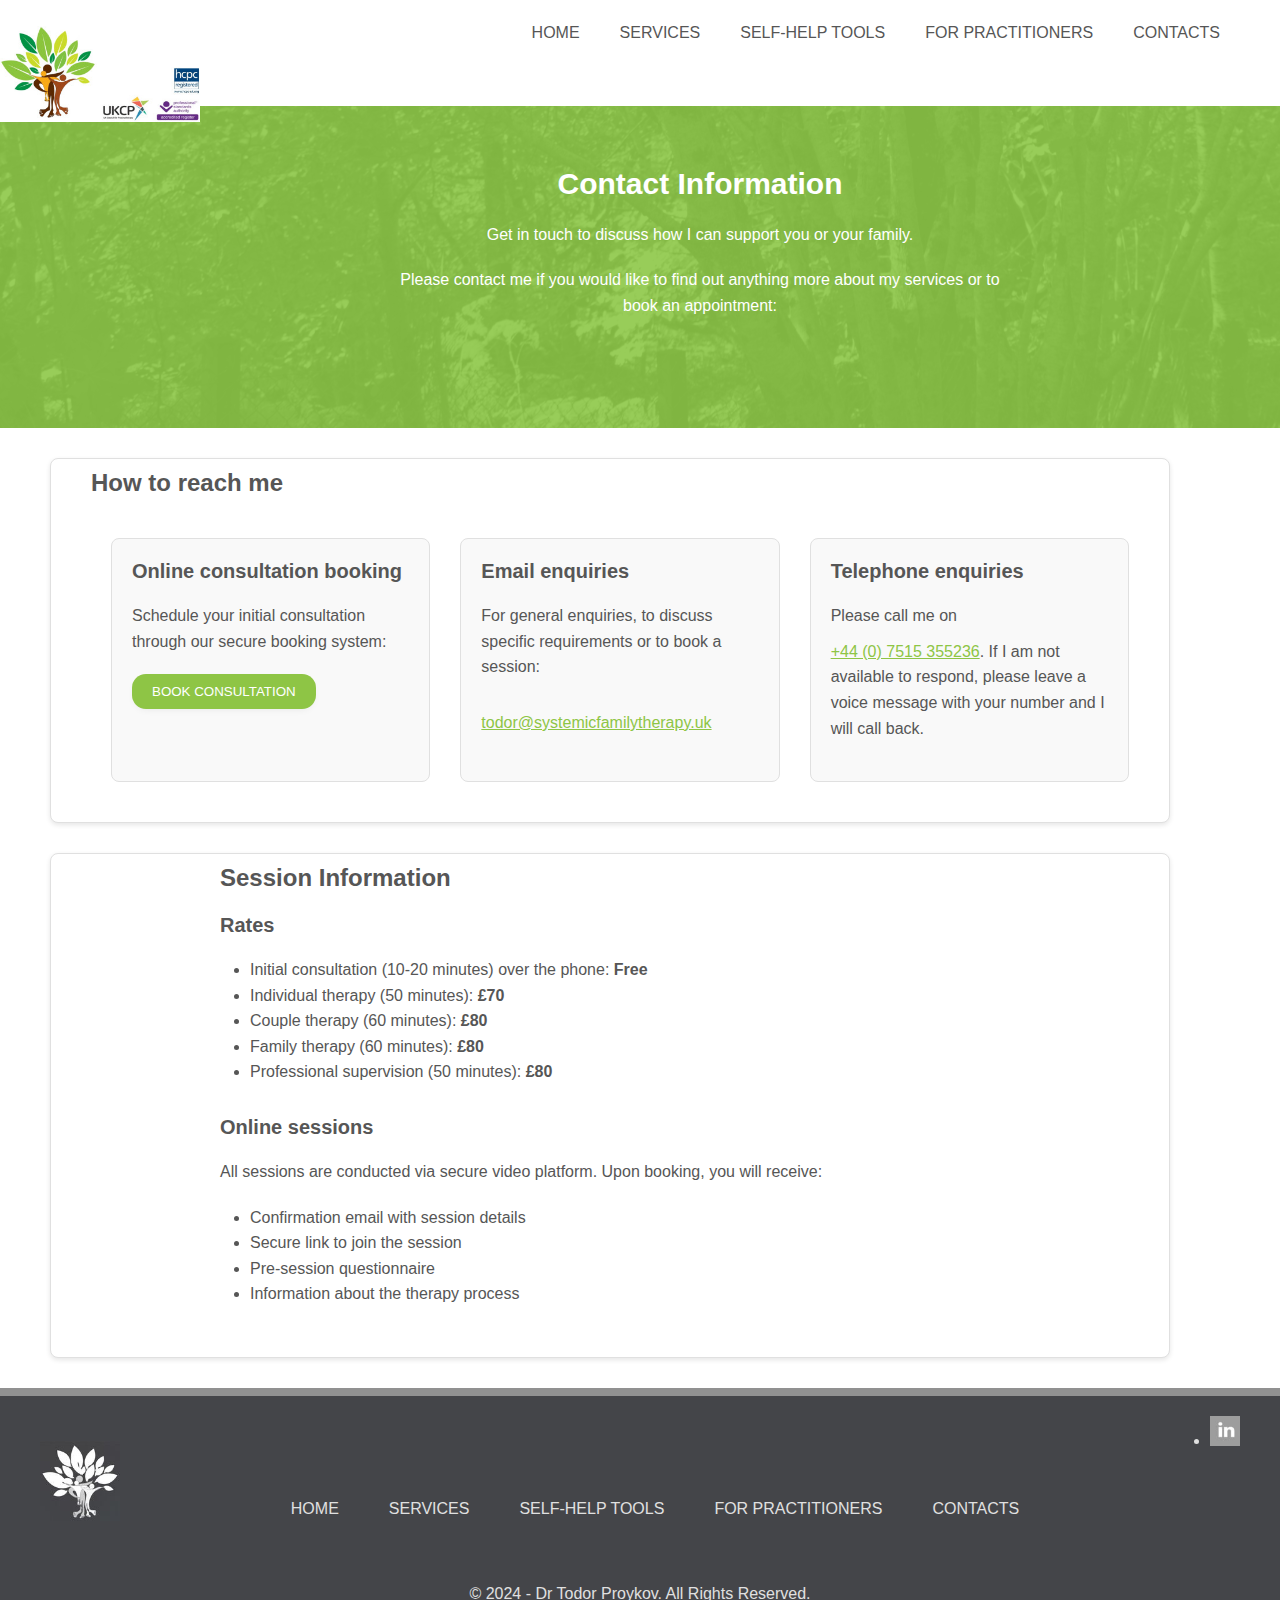
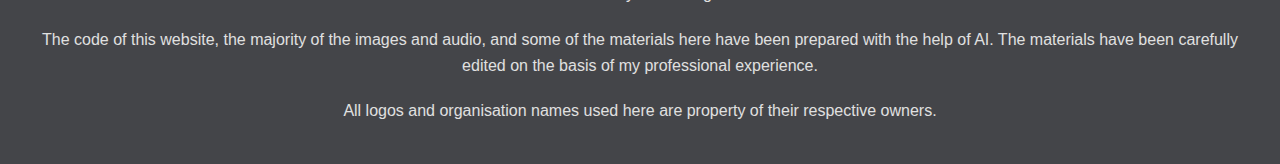
==== commit a96405e8: "update" ====
--- a/pages/contacts.html
+++ b/pages/contacts.html
@@ -8,10 +8,8 @@
   <meta name="author" content="Dr Todor Proykov">
 
   <!-- Security headers -->
-  <meta http-equiv="Content-Security-Policy" content="default-src 'self'; script-src 'self' https://www.googletagmanager.com; style-src 'self' https://fonts.googleapis.com; font-src 'self' https://fonts.gstatic.com;">
-  <meta http-equiv="X-Frame-Options" content="DENY">
-  <meta http-equiv="X-Content-Type-Options" content="nosniff">
-  <meta http-equiv="Permissions-Policy" content="interest-cohort=()">
+  <!-- Replace your current CSP meta tag with this -->
+  <meta http-equiv="Content-Security-Policy" content="default-src 'self'; script-src 'self' https://www.googletagmanager.com 'unsafe-inline'; style-src 'self' https://fonts.googleapis.com; font-src 'self' https://fonts.gstatic.com;">
 
   <title>Contact - Systemic Family Therapy with Dr Todor Proykov</title>
 
@@ -29,23 +27,7 @@
 
   <!-- Google Analytics - Load asynchronously -->
   <script async src="https://www.googletagmanager.com/gtag/js?id=G-DZJSGW8GN8"></script>
-  <script>
-    window.dataLayer = window.dataLayer || [];
-    function gtag(){dataLayer.push(arguments);}
-    gtag('js', new Date());
-    gtag('config', 'G-DZJSGW8GN8', {
-      'content_group': 'Contact Information'
-    });
-  </script>
-
-  <!-- Google Tag Manager - Load asynchronously -->
-  <script async>
-    (function(w,d,s,l,i){w[l]=w[l]||[];w[l].push({'gtm.start':
-              new Date().getTime(),event:'gtm.js'});var f=d.getElementsByTagName(s)[0],
-            j=d.createElement(s),dl=l!='dataLayer'?'&l='+l:'';j.async=true;
-      j.src='https://www.googletagmanager.com/gtm.js?id='+i+dl;f.parentNode.insertBefore(j,f);
-    })(window,document,'script','dataLayer','GTM-MHLWL5NJ');
-  </script>
+  <script src="../js/analytics.js" defer></script>
 </head>
 
 <body>
@@ -199,56 +181,7 @@
 </footer>
 
 <!-- Schema.org markup for better SEO -->
-<script type="application/ld+json">
-  {
-    "@context": "https://schema.org",
-    "@type": "ContactPage",
-    "name": "Contact Dr Todor Proykov - Systemic Family Therapy",
-    "description": "Contact information and booking details for systemic family therapy services",
-    "provider": {
-      "@type": "ProfessionalService",
-      "name": "Dr Todor Proykov - Systemic Family Therapy",
-      "telephone": "+447515355236",
-      "email": "todor@systemicfamilytherapy.uk",
-      "priceRange": "££",
-      "openingHoursSpecification": {
-        "@type": "OpeningHoursSpecification",
-        "dayOfWeek": [
-          "Monday",
-          "Tuesday",
-          "Wednesday",
-          "Thursday",
-          "Friday",
-          "Saturday",
-          "Sunday"
-        ]
-      }
-    },
-    "offers": [
-      {
-        "@type": "Offer",
-        "name": "Initial Consultation",
-        "description": "10-20 minute phone consultation",
-        "price": "0",
-        "priceCurrency": "GBP"
-      },
-      {
-        "@type": "Offer",
-        "name": "Individual Therapy",
-        "description": "50 minute session",
-        "price": "70",
-        "priceCurrency": "GBP"
-      },
-      {
-        "@type": "Offer",
-        "name": "Couple/Family Therapy",
-        "description": "60 minute session",
-        "price": "80",
-        "priceCurrency": "GBP"
-      }
-    ]
-  }
-</script>
+<script src="../js/schema.js" defer></script>
 
 <!-- Initialize menu functionality -->
 <script>
--- a/styles.css
+++ b/styles.css
@@ -1,60 +1,171 @@
-@import url('https://fonts.googleapis.com/css2?family=Lato:ital,wght@0,100;0,300;0,400;0,700;0,900;1,100;1,300;1,400;1,700;1,900&display=swap');
-
 /* ==========================================================================
    TABLE OF CONTENTS
-   1. Table of contents
-   2. Typography and global styles
+   1. CSS Custom Properties (Variables)
+   2. Base Styles & Typography
    3. Layout & Grid
    4. Header & Navigation
-   5. Main Content Sections
-   6. Components
+   5. Main Content Components
+   6. Forms & Buttons
    7. Footer
-   8. Utilities
-   9. Media Queries
-   ========================================================================== */
-
-/* ==========================================================================
-   2. Typography and global styles
-   ========================================================================== */
-
-/* Apply Lato font globally */
-body {
-    font-family: 'Lato', sans-serif;
-    font-size: 16px;
-    color: #565656;
+   8. Utility Classes
+   9. Accessibility
+   10. Media Queries
+   ========================================================================== */
+
+/* ==========================================================================
+   1. CSS Custom Properties (Variables)
+   ========================================================================== */
+:root {
+    /* Colors */
+    --primary-color: #8ec545;
+    --text-color: #565656;
+    --bg-color: #ffffff;
+    --footer-bg: #444549;
+    --footer-text: #e0e0e0;
+    --border-color: #e0e0e0;
+    --shadow-color: rgba(0, 0, 0, 0.1);
+
+    /* Typography */
+    --font-family: 'Lato', sans-serif;
+    --base-font-size: 16px;
+    --h1-size: 30px;
+    --h2-size: 24px;
+    --h3-size: 20px;
+
+    /* Spacing */
+    --spacing-xs: 5px;
+    --spacing-sm: 10px;
+    --spacing-md: 20px;
+    --spacing-lg: 30px;
+    --spacing-xl: 40px;
+
+    /* Border Radius */
+    --border-radius-sm: 4px;
+    --border-radius-md: 8px;
+    --border-radius-lg: 14px;
+
+    /* Transitions */
+    --transition-speed: 0.2s;
+
+    /* Z-index layers */
+    --z-header: 1000;
+    --z-nav: 999;
+    --z-logo: 998;
+}
+
+/* ==========================================================================
+   2. Base Styles & Typography
+   ========================================================================== */
+/* Import font only once at the top level */
+@import url('https://fonts.googleapis.com/css2?family=Lato:ital,wght@0,100;0,300;0,400;0,700;0,900;1,100;1,300;1,400;1,700;1,900&display=swap');
+
+/* Reset */
+*, *::before, *::after {
+    box-sizing: border-box;
     margin: 0;
     padding: 0;
 }
 
-/* Apply only font to all elements, not color */
-body * {
-    font-family: 'Lato', sans-serif;
+/* Base styles */
+body {
+    font-family: var(--font-family);
+    font-size: var(--base-font-size);
+    color: var(--text-color);
+    line-height: 1.6;
+    min-height: 100vh;
+    display: flex;
+    flex-direction: column;
+}
+
+/* Typography */
+h1, h2, h3, h4, h5, h6 {
+    margin: 0 0 var(--spacing-md);
+    line-height: 1.2;
+}
+
+h1 {
+    font-size: var(--h1-size);
+}
+
+h2 {
+    font-size: var(--h2-size);
+}
+
+h3 {
+    font-size: var(--h3-size);
+}
+
+p {
+    margin-bottom: var(--spacing-md);
+}
+
+/* Links */
+a {
+    color: inherit;
+    text-decoration: none;
+    transition: color var(--transition-speed) ease;
+}
+
+a:hover {
+    color: var(--primary-color);
+}
+
+/* Lists */
+ul, ol {
+    padding-left: var(--spacing-lg);
+    margin-bottom: var(--spacing-md);
+}
+
+/* Images */
+img {
+    max-width: 100%;
+    height: auto;
+    display: block;
 }
 
 /* ==========================================================================
    3. Layout & Grid
    ========================================================================== */
 .container {
-    display: flex;
-    gap: 90px;
+    width: 100%;
+    max-width: 1200px;
+    margin: 0 auto;
+    padding: 0 var(--spacing-md);
+    display: flex;
+    gap: var(--spacing-xl);
     flex-wrap: wrap;
-    vertical-align: bottom;
-}
-
+}
+
+main {
+    flex: 1;
+    padding-top: var(--spacing-md);
+    position: relative;
+    z-index: 1;
+}
+
+/* Grid layouts */
 .resource-container {
     display: flex;
     flex-wrap: wrap;
-    gap: 20px;
+    gap: var(--spacing-md);
     justify-content: space-between;
 }
 
 .resource-section {
-    flex: 1 1 calc(33.33% - 40px);
+    flex: 1 1 calc(33.33% - var(--spacing-xl));
     max-width: 48%;
     display: flex;
-    gap: 20px;
+    gap: var(--spacing-md);
     flex-wrap: wrap;
-    justify-content: space-between;
+}
+
+.tool-items-container {
+    display: grid;
+    grid-template-columns: repeat(auto-fit, minmax(min(500px, 100%), 1fr));
+    gap: var(--spacing-lg);
+    padding: var(--spacing-lg);
+    max-width: 1400px;
+    margin: 0 auto;
 }
 
 /* ==========================================================================
@@ -65,30 +176,30 @@
     display: flex;
     justify-content: flex-end;
     align-items: center;
-    padding: 20px 40px;
-    background: white;
-    z-index: 1000;
-}
-
+    padding: var(--spacing-md) var(--spacing-xl);
+    background: var(--bg-color);
+    z-index: var(--z-header);
+}
+
+/* Logo */
 .logo-container {
     position: absolute;
     top: 0;
     left: 0;
-    z-index: 998;
+    z-index: var(--z-logo);
 }
 
 .logo-container img {
     display: block;
     vertical-align: middle;
-    margin: 0;
-}
-
-/* Navigation menu styles */
+}
+
+/* Navigation */
 header nav {
     flex: 1;
     display: flex;
     justify-content: flex-end;
-    z-index: 999;
+    z-index: var(--z-nav);
 }
 
 header nav ul {
@@ -100,23 +211,21 @@
 }
 
 .nav-item {
-    margin: 0 10px;
+    margin: 0 var(--spacing-sm);
     position: relative;
-    z-index: 100;
 }
 
 .nav-link {
-    text-decoration: none;
     text-transform: uppercase;
-    color: #565656;
+    padding: var(--spacing-xs) var(--spacing-sm);
+    transition: color var(--transition-speed) ease;
 }
 
 .nav-link:hover {
-    color: #8ec545;
-    cursor: pointer;
-}
-
-/* Hamburger menu styles */
+    color: var(--primary-color);
+}
+
+/* Hamburger Menu */
 .hamburger {
     display: none;
     flex-direction: column;
@@ -133,21 +242,33 @@
     display: block;
     width: 100%;
     height: 3px;
-    background-color: #565656;
-    border-radius: 2px;
-}
-
-/* ==========================================================================
-   5. Main Content Sections
-   ========================================================================== */
-main {
-    position: relative;
-    z-index: 1;
-    padding-top: 20px;
-}
-
+    background-color: var(--text-color);
+    border-radius: var(--border-radius-sm);
+    transition: transform var(--transition-speed) ease;
+}
+
+/* Skip Link - Accessibility */
+.skip-link {
+    position: absolute;
+    top: -40px;
+    left: 0;
+    background: var(--primary-color);
+    color: white;
+    padding: var(--spacing-sm);
+    z-index: var(--z-header);
+    transition: top var(--transition-speed) ease;
+}
+
+.skip-link:focus {
+    top: 0;
+}
+
+/* ==========================================================================
+   5. Main Content Components
+   ========================================================================== */
+/* Hero Section */
 .transparent-section {
-    color: #fff;
+    color: white;
     background: rgba(141, 200, 71, 0.5) url("/images/img02.jpg") no-repeat center;
     background-size: cover;
     position: relative;
@@ -167,275 +288,210 @@
     z-index: -1;
 }
 
-.transparent-section h1 {
-    font-size: 30px;
-}
-
-/* ==========================================================================
-   6. Components
-   ========================================================================== */
-/* Base Button style */
-.btn {
-    background: #8ec545;
-    color: #fff;
-    border-radius: 14px;
-    padding: 12px 16px;
-    border: none;
-    text-transform: uppercase;
-    box-shadow: 0 3px 8px -4px #ccc;
-}
-
-/* Tool item buttons container */
-.tool-item-buttons {
-    display: flex;
-    gap: 10px;
-    margin-top: 15px;
-}
-
-/* Fancy Frame */
+/* Content Sections */
 .fancy-frame {
-    padding: 10px 20px 20px 40px;
-    margin: 30px 110px 30px 50px;
-    border: 1px solid gray;
-    border-radius: 10px;
-    background-color: white;
-    box-shadow: 0 2px 5px rgba(0, 0, 0, 0.1);
-}
-
-.fancy-frame ul {
-    list-style-type: disc;
-    list-style-position: inside;
-    padding-left: 1.5em;
-    margin: 0;
-}
-
-.fancy-frame li {
-    padding-left: 0;
-    margin: 8px 0;
-}
-
-/* Container for tool items */
-.tool-items-container {
-    display: grid;
-    /* auto-fit will create as many columns as can fit, with minimum width of 500px */
-    grid-template-columns: repeat(auto-fit, minmax(min(500px, 100%), 1fr));
-    gap: 30px;
-    padding: 30px;
-    max-width: 1400px;
-    margin: 0 auto;
-}
-
-/* Tool Item styles*/
+    padding: var(--spacing-sm) var(--spacing-md) var(--spacing-md) var(--spacing-xl);
+    margin: var(--spacing-lg) 110px var(--spacing-lg) 50px;
+    border: 1px solid var(--border-color);
+    border-radius: var(--border-radius-md);
+    background-color: var(--bg-color);
+    box-shadow: 0 2px 5px var(--shadow-color);
+}
+
+/* Tool Items */
 .tool-item {
     display: flex;
-    gap: 20px;
+    gap: var(--spacing-md);
     align-items: flex-start;
-    padding: 20px;
-    border-radius: 10px;
+    padding: var(--spacing-md);
+    border-radius: var(--border-radius-md);
     background-color: #f9f9f9;
-    border: 1px solid #e0e0e0;
-    box-shadow: 0 2px 5px rgba(0, 0, 0, 0.1);
-    margin: 0;
-    width: auto;
+    border: 1px solid var(--border-color);
+    box-shadow: 0 2px 5px var(--shadow-color);
+}
+
+.tool-item-image {
+    width: 200px;
+    height: 200px;
+    object-fit: cover;
+    border-radius: var(--border-radius-md);
+    box-shadow: 0 2px 4px var(--shadow-color);
 }
 
 .tool-item-content {
     flex: 1;
 }
 
-/* Specific image constraints */
-.tool-item-image {
-    width: 200px;          /* Fixed width */
-    height: 200px;         /* Fixed height */
-    object-fit: cover;     /* Maintains aspect ratio while covering the space */
-    border-radius: 8px;    /* Rounded corners */
-    box-shadow: 0 2px 4px rgba(0, 0, 0, 0.1);
-}
-
 /* Audio Player */
 .audio-player {
-    margin-top: 1rem;
-    padding: 0.5rem;
+    margin-top: var(--spacing-md);
+    padding: var(--spacing-xs);
     background: #f5f5f5;
-    border-radius: 4px;
+    border-radius: var(--border-radius-sm);
 }
 
 .audio-player audio {
     width: 100%;
     height: 40px;
-    border-radius: 4px;
-    background: #f5f5f5;
+    border-radius: var(--border-radius-sm);
+}
+
+/* ==========================================================================
+   6. Forms & Buttons
+   ========================================================================== */
+.btn {
+    background: var(--primary-color);
+    color: white;
+    border-radius: var(--border-radius-lg);
+    padding: var(--spacing-sm) var(--spacing-md);
+    border: none;
+    text-transform: uppercase;
+    box-shadow: 0 3px 8px -4px var(--shadow-color);
+    cursor: pointer;
+    transition: opacity var(--transition-speed) ease;
+}
+
+.btn:hover {
+    opacity: 0.9;
+}
+
+.tool-item-buttons {
+    display: flex;
+    gap: var(--spacing-sm);
+    margin-top: var(--spacing-md);
 }
 
 /* ==========================================================================
    7. Footer
    ========================================================================== */
 .page-footer {
-    background-color: #444549;
-    color: #e0e0e0; /* Light grey that provides good contrast */
-    padding: 20px 40px; /* Added consistent padding */
+    background-color: var(--footer-bg);
+    color: var(--footer-text);
+    padding: var(--spacing-md) var(--spacing-xl);
     border-top: 8px solid #919191;
     display: flex;
     flex-wrap: wrap;
-    position: relative; /* For absolute positioning of children */
-}
-
-/* Base footer navigation styles */
-footer nav ul {
-    display: flex;              /* Keep items in a row */
-    flex-direction: row;        /* Explicitly set horizontal direction */
-    justify-content: center;    /* Center items horizontally */
-    align-items: center;        /* Center items vertically */
-    list-style: none;
-    padding: 20px 40px;
-    margin: 0;
-    flex-wrap: wrap;           /* Allow wrapping if needed */
-    gap: 20px;                 /* Consistent spacing between items */
-}
-
-.page-footer ul {
-    list-style: none;
-}
-
-.page-footer a {
-    color: #e0e0e0; /* Match the main text color */
-    text-decoration: none;
-    transition: opacity 0.2s ease; /* Smooth hover effect */
-}
-
-.page-footer a:hover {
-    opacity: 0.8; /* Subtle hover effect */
-}
-
-/* Footer logo styles */
+    position: relative;
+    margin-top: auto;
+}
+
 .footer-logo-container {
     position: absolute;
-    top: 20px;
-    left: 40px;
+    top: var(--spacing-md);
+    left: var(--spacing-xl);
 }
 
 .footer-logo-container img {
     width: 80px;
 }
 
-/* Footer menu styles */
 .footer-menu {
-    width: 100%;              /* Take full width for proper centering */
+    width: 100%;
     display: flex;
     justify-content: center;
-    padding: 20px 0;
-    margin-top: 60px; /* Space for the logo and social icons above */
+    padding: var(--spacing-md) 0;
+    margin-top: 60px;
 }
 
 .footer-menu ul {
     display: flex;
-    flex-direction: row;
     justify-content: center;
     align-items: center;
-    padding: 0;
-    margin: 0;
-    gap: 30px;
+    gap: var(--spacing-lg);
     list-style: none;
 }
 
-.footer-menu li {
-    padding: 0 15px;
-    white-space: nowrap;
-}
-
-/* Footer links and menu items */
-.footer-menu li a {
-    color: #e0e0e0;
-    text-decoration: none;
-    transition: opacity 0.2s ease;
-}
-
-.footer-menu li a:hover {
-    opacity: 0.8;
-}
-
-/* Social media styles - positioned to top right */
 .social-media {
     position: absolute;
-    top: 20px;
-    right: 40px;
-}
-
-.social-media ul {
-    display: flex;
-    gap: 20px;
-    margin: 0;
-    padding: 0;
-    list-style: none;
-}
-
-/* Copyright text */
+    top: var(--spacing-md);
+    right: var(--spacing-xl);
+}
+
 .footer-copyright {
     width: 100%;
     text-align: center;
-    margin-top: 20px;
-    color: #e0e0e0; /* Explicitly set to match other text */
-}
-
-/* ==========================================================================
-   8. Utilities
-   ========================================================================== */
-.illustration {
-    max-width: 360px;
+    margin-top: var(--spacing-md);
+}
+
+/* ==========================================================================
+   8. Utility Classes
+   ========================================================================== */
+.sr-only {
+    position: absolute;
+    width: 1px;
+    height: 1px;
+    padding: 0;
+    margin: -1px;
+    overflow: hidden;
+    clip: rect(0, 0, 0, 0);
+    border: 0;
+}
+
+.hidden {
+    display: none !important;
 }
 
 /* ==========================================================================
    9. Media Queries
    ========================================================================== */
-/* Wider screens */
+/* Large screens (1200px and down) */
 @media (max-width: 1200px) {
     .tool-items-container {
-        padding: 20px;  /* Slightly less padding on smaller screens */
-        gap: 20px;     /* Reduce gap between items */
-    }
-}
-/* Tablet and smaller desktops */
+        padding: var(--spacing-md);
+        gap: var(--spacing-md);
+    }
+
+    .fancy-frame {
+        margin: var(--spacing-lg) var(--spacing-md);
+    }
+}
+
+/* Tablets and smaller desktops (900px and down) */
 @media (max-width: 900px) {
-    /* Navigation list */
+    /* Ensure hamburger is visible */
     .hamburger {
         display: flex;
+        z-index: calc(var(--z-nav) + 1);
     }
 
     header nav ul {
-        display: none;
+        display: none !important; /* Force hide with !important */
         position: absolute;
         top: 100%;
         left: 0;
         width: 100%;
-        background: white;
+        background: var(--bg-color);
         flex-direction: column;
-        padding: 20px 0;
+        padding: var(--spacing-md) 0;
         margin: 0;
-        box-shadow: 0 2px 4px rgba(0, 0, 0, 0.1);
-    }
-
+        box-shadow: 0 2px 4px var(--shadow-color);
+    }
+
+    /* Override the hide when .show class is present */
     header nav ul.show {
-        display: flex;
+        display: flex !important;
     }
 
     .nav-item {
-        margin: 10px 0;
+        margin: var(--spacing-sm) 0;
         width: 100%;
         text-align: center;
     }
 
-    .tool-items-container {
-        grid-template-columns: 1fr;  /* Switch to single column */
-        max-width: 600px;  /* Limit width for better readability */
-    }
-}
-
-/* Mobile devices */
+    .transparent-section {
+        padding: var(--spacing-lg);
+    }
+}
+
+/* Mobile devices (768px and down) */
 @media (max-width: 768px) {
-    /* Header */
+    :root {
+        --spacing-xl: 20px;
+        --spacing-lg: 20px;
+    }
+
     header {
-        padding: 10px 20px;
-        justify-content: space-between;
+        padding: var(--spacing-sm) var(--spacing-md);
     }
 
     .logo-container {
@@ -443,137 +499,213 @@
         width: 100%;
         display: flex;
         justify-content: center;
-        padding: 10px 0;
-    }
-
-    /* Content sections */
-    .transparent-section {
-        padding: 20px;
-    }
-
-    .fancy-frame {
-        margin: 20px;
-        padding: 20px;
-    }
-
-    .tool-items-container {
-        grid-template-columns: 1fr;
-        padding: 10px; /* Reduced container padding */
-        gap: 15px;
+        padding: var(--spacing-sm) 0;
     }
 
     .tool-item {
         flex-direction: column;
-        margin: 10px 8px; /* Reduced margin */
-        padding: 20px; /* Slightly increased padding inside the item */
-        width: auto; /* Let it expand */
-        box-shadow: 0 2px 8px rgba(0, 0, 0, 0.15); /* Slightly more pronounced shadow */
-    }
-
-    .tool-item-content {
-        width: 100%;
-        padding: 0;
+        align-items: center;
     }
 
     .tool-item-image {
-        width: 200px;
-        height: 200px;
-        margin: 0 auto 15px;
-    }
-
-    .tool-item-buttons {
-        gap: 8px;
-        justify-content: center;
-        flex-wrap: nowrap;
-    }
-
-    .tool-item .btn {
-        padding: 8px 12px;
-        font-size: 14px;
-        white-space: nowrap;
-        min-width: 0;
-        flex: 1;
-    }
-
-    /* Footer */
-    .page-footer {
-        flex-direction: column;
-        align-items: center;
-        text-align: center;
-        padding: 20px;
-    }
-
-    /* Reset absolute positioning for mobile */
+        margin-bottom: var(--spacing-md);
+    }
+
     .footer-logo-container,
     .social-media {
         position: static;
-        margin: 10px 0;
         width: 100%;
+        display: flex;
+        justify-content: center;
+        margin: var(--spacing-sm) 0;
     }
 
     .footer-menu {
-        margin-top: 20px; /* Reset margin for mobile */
+        margin-top: var(--spacing-md);
     }
 
     .footer-menu ul {
         flex-direction: column;
-        gap: 15px;
-    }
-
-    .footer-menu li {
-        padding: 8px 0;
-        width: 100%;
-    }
-
-    .social-media ul {
-        justify-content: center;
-    }
-
-    .footer-copyright {
-        margin-top: 15px;
-    }
-}
-
-/* Small mobile devices */
+        gap: var(--spacing-sm);
+    }
+}
+
+/* Small mobile devices (600px and down) */
 @media (max-width: 600px) {
-    header nav ul {
-        flex-direction: column;
-        transform: scaleY(0);
-        transform-origin: top;
-        transition: transform 0.3s ease;
-    }
-
-    header nav ul.show {
-        transform: scaleY(1);
-    }
-}
-
-/* For very small screens */
-@media (max-width: 480px) {
-    .tool-items-container {
-        padding: 8px;
-    }
-
-    .tool-item {
-        margin: 8px 5px; /* Even smaller margin for very small screens */
-        padding: 15px; /* Slightly reduced padding */
-    }
-
-    .tool-item .btn {
-        padding: 6px 10px; /* Even smaller padding if needed */
-        font-size: 12px; /* Even smaller font if needed */
-    }
-}
-
-/* Landscape mode */
+    :root {
+        --spacing-md: 15px;
+        --spacing-sm: 8px;
+    }
+
+    .btn {
+        padding: var(--spacing-xs) var(--spacing-sm);
+        font-size: 14px;
+    }
+}
+
+/* Landscape mode continued */
 @media (max-width: 900px) and (max-height: 500px) {
     .transparent-section,
-    .fancy-frame,
-    .container,
-    .resource-container {
-        width: 100%;
-        max-width: 100%;
-        padding: 10px;
-        margin: 0 auto;
-    }
-}+    .fancy-frame {
+        padding: var(--spacing-sm);
+        margin: var(--spacing-sm);
+    }
+
+    .tool-items-container {
+        padding: var(--spacing-sm);
+        gap: var(--spacing-sm);
+    }
+
+    .tool-item {
+        padding: var(--spacing-sm);
+        flex-direction: row; /* Keep horizontal layout in landscape */
+    }
+
+    .tool-item-image {
+        width: 150px; /* Smaller images in landscape */
+        height: 150px;
+    }
+}
+
+/* High contrast mode */
+@media (prefers-contrast: more) {
+    :root {
+        --primary-color: #006400;
+        --text-color: #000000;
+        --border-color: #000000;
+    }
+
+    .transparent-section::before {
+        background: rgba(0, 100, 0, 0.95);
+    }
+
+    .btn {
+        border: 2px solid #000000;
+    }
+}
+
+/* Reduced motion preferences */
+@media (prefers-reduced-motion: reduce) {
+    * {
+        animation: none !important;
+        transition: none !important;
+    }
+
+    .hamburger .bar,
+    .nav-link,
+    .btn,
+    header nav ul {
+        transition: none !important;
+    }
+}
+
+/* Print styles */
+@media print {
+    .hamburger,
+    .social-media,
+    .audio-player,
+    .btn,
+    .tool-item-buttons {
+        display: none !important;
+    }
+
+    .transparent-section {
+        background: none;
+        color: #000;
+        padding: 20px;
+    }
+
+    .transparent-section::before {
+        display: none;
+    }
+
+    .fancy-frame {
+        border: none;
+        box-shadow: none;
+        margin: 20px 0;
+        padding: 0;
+    }
+
+    .tool-item {
+        break-inside: avoid;
+        border: 1px solid #000;
+        margin: 20px 0;
+    }
+
+    .page-footer {
+        background: none;
+        color: #000;
+        border-top: 1px solid #000;
+    }
+
+    a {
+        text-decoration: underline;
+    }
+
+    a[href]::after {
+        content: " (" attr(href) ")";
+    }
+
+    a[href^="#"]::after,
+    a[href^="javascript:"]::after {
+        content: "";
+    }
+}
+
+/* Focus styles */
+:focus-visible {
+    outline: 3px solid var(--primary-color);
+    outline-offset: 2px;
+}
+
+/* Loading states */
+.loading {
+    opacity: 0.7;
+    pointer-events: none;
+}
+
+/* Contact page specific styles */
+.contact-methods {
+    display: grid;
+    grid-template-columns: repeat(auto-fit, minmax(300px, 1fr));
+    gap: var(--spacing-lg);
+    padding: var(--spacing-md);
+}
+
+.contact-item {
+    padding: var(--spacing-md);
+    background: #f9f9f9;
+    border-radius: var(--border-radius-md);
+    border: 1px solid var(--border-color);
+}
+
+.contact-link {
+    color: var(--primary-color);
+    text-decoration: underline;
+    display: inline-block;
+    margin-top: var(--spacing-sm);
+}
+
+/* Session information styles */
+.session-info {
+    max-width: 800px;
+    margin: 0 auto;
+}
+
+.session-info ul {
+    margin-bottom: var(--spacing-lg);
+}
+
+/* Professional resources styles */
+.professional-resources {
+    display: grid;
+    grid-template-columns: repeat(auto-fit, minmax(250px, 1fr));
+    gap: var(--spacing-lg);
+}
+
+.resource-item {
+    padding: var(--spacing-md);
+    background: #f9f9f9;
+    border-radius: var(--border-radius-md);
+    border: 1px solid var(--border-color);
+}
--- a/styles.css
+++ b/styles.css
@@ -1,60 +1,171 @@
-@import url('https://fonts.googleapis.com/css2?family=Lato:ital,wght@0,100;0,300;0,400;0,700;0,900;1,100;1,300;1,400;1,700;1,900&display=swap');
-
 /* ==========================================================================
    TABLE OF CONTENTS
-   1. Table of contents
-   2. Typography and global styles
+   1. CSS Custom Properties (Variables)
+   2. Base Styles & Typography
    3. Layout & Grid
    4. Header & Navigation
-   5. Main Content Sections
-   6. Components
+   5. Main Content Components
+   6. Forms & Buttons
    7. Footer
-   8. Utilities
-   9. Media Queries
-   ========================================================================== */
-
-/* ==========================================================================
-   2. Typography and global styles
-   ========================================================================== */
-
-/* Apply Lato font globally */
-body {
-    font-family: 'Lato', sans-serif;
-    font-size: 16px;
-    color: #565656;
+   8. Utility Classes
+   9. Accessibility
+   10. Media Queries
+   ========================================================================== */
+
+/* ==========================================================================
+   1. CSS Custom Properties (Variables)
+   ========================================================================== */
+:root {
+    /* Colors */
+    --primary-color: #8ec545;
+    --text-color: #565656;
+    --bg-color: #ffffff;
+    --footer-bg: #444549;
+    --footer-text: #e0e0e0;
+    --border-color: #e0e0e0;
+    --shadow-color: rgba(0, 0, 0, 0.1);
+
+    /* Typography */
+    --font-family: 'Lato', sans-serif;
+    --base-font-size: 16px;
+    --h1-size: 30px;
+    --h2-size: 24px;
+    --h3-size: 20px;
+
+    /* Spacing */
+    --spacing-xs: 5px;
+    --spacing-sm: 10px;
+    --spacing-md: 20px;
+    --spacing-lg: 30px;
+    --spacing-xl: 40px;
+
+    /* Border Radius */
+    --border-radius-sm: 4px;
+    --border-radius-md: 8px;
+    --border-radius-lg: 14px;
+
+    /* Transitions */
+    --transition-speed: 0.2s;
+
+    /* Z-index layers */
+    --z-header: 1000;
+    --z-nav: 999;
+    --z-logo: 998;
+}
+
+/* ==========================================================================
+   2. Base Styles & Typography
+   ========================================================================== */
+/* Import font only once at the top level */
+@import url('https://fonts.googleapis.com/css2?family=Lato:ital,wght@0,100;0,300;0,400;0,700;0,900;1,100;1,300;1,400;1,700;1,900&display=swap');
+
+/* Reset */
+*, *::before, *::after {
+    box-sizing: border-box;
     margin: 0;
     padding: 0;
 }
 
-/* Apply only font to all elements, not color */
-body * {
-    font-family: 'Lato', sans-serif;
+/* Base styles */
+body {
+    font-family: var(--font-family);
+    font-size: var(--base-font-size);
+    color: var(--text-color);
+    line-height: 1.6;
+    min-height: 100vh;
+    display: flex;
+    flex-direction: column;
+}
+
+/* Typography */
+h1, h2, h3, h4, h5, h6 {
+    margin: 0 0 var(--spacing-md);
+    line-height: 1.2;
+}
+
+h1 {
+    font-size: var(--h1-size);
+}
+
+h2 {
+    font-size: var(--h2-size);
+}
+
+h3 {
+    font-size: var(--h3-size);
+}
+
+p {
+    margin-bottom: var(--spacing-md);
+}
+
+/* Links */
+a {
+    color: inherit;
+    text-decoration: none;
+    transition: color var(--transition-speed) ease;
+}
+
+a:hover {
+    color: var(--primary-color);
+}
+
+/* Lists */
+ul, ol {
+    padding-left: var(--spacing-lg);
+    margin-bottom: var(--spacing-md);
+}
+
+/* Images */
+img {
+    max-width: 100%;
+    height: auto;
+    display: block;
 }
 
 /* ==========================================================================
    3. Layout & Grid
    ========================================================================== */
 .container {
-    display: flex;
-    gap: 90px;
+    width: 100%;
+    max-width: 1200px;
+    margin: 0 auto;
+    padding: 0 var(--spacing-md);
+    display: flex;
+    gap: var(--spacing-xl);
     flex-wrap: wrap;
-    vertical-align: bottom;
-}
-
+}
+
+main {
+    flex: 1;
+    padding-top: var(--spacing-md);
+    position: relative;
+    z-index: 1;
+}
+
+/* Grid layouts */
 .resource-container {
     display: flex;
     flex-wrap: wrap;
-    gap: 20px;
+    gap: var(--spacing-md);
     justify-content: space-between;
 }
 
 .resource-section {
-    flex: 1 1 calc(33.33% - 40px);
+    flex: 1 1 calc(33.33% - var(--spacing-xl));
     max-width: 48%;
     display: flex;
-    gap: 20px;
+    gap: var(--spacing-md);
     flex-wrap: wrap;
-    justify-content: space-between;
+}
+
+.tool-items-container {
+    display: grid;
+    grid-template-columns: repeat(auto-fit, minmax(min(500px, 100%), 1fr));
+    gap: var(--spacing-lg);
+    padding: var(--spacing-lg);
+    max-width: 1400px;
+    margin: 0 auto;
 }
 
 /* ==========================================================================
@@ -65,30 +176,30 @@
     display: flex;
     justify-content: flex-end;
     align-items: center;
-    padding: 20px 40px;
-    background: white;
-    z-index: 1000;
-}
-
+    padding: var(--spacing-md) var(--spacing-xl);
+    background: var(--bg-color);
+    z-index: var(--z-header);
+}
+
+/* Logo */
 .logo-container {
     position: absolute;
     top: 0;
     left: 0;
-    z-index: 998;
+    z-index: var(--z-logo);
 }
 
 .logo-container img {
     display: block;
     vertical-align: middle;
-    margin: 0;
-}
-
-/* Navigation menu styles */
+}
+
+/* Navigation */
 header nav {
     flex: 1;
     display: flex;
     justify-content: flex-end;
-    z-index: 999;
+    z-index: var(--z-nav);
 }
 
 header nav ul {
@@ -100,23 +211,21 @@
 }
 
 .nav-item {
-    margin: 0 10px;
+    margin: 0 var(--spacing-sm);
     position: relative;
-    z-index: 100;
 }
 
 .nav-link {
-    text-decoration: none;
     text-transform: uppercase;
-    color: #565656;
+    padding: var(--spacing-xs) var(--spacing-sm);
+    transition: color var(--transition-speed) ease;
 }
 
 .nav-link:hover {
-    color: #8ec545;
-    cursor: pointer;
-}
-
-/* Hamburger menu styles */
+    color: var(--primary-color);
+}
+
+/* Hamburger Menu */
 .hamburger {
     display: none;
     flex-direction: column;
@@ -133,21 +242,33 @@
     display: block;
     width: 100%;
     height: 3px;
-    background-color: #565656;
-    border-radius: 2px;
-}
-
-/* ==========================================================================
-   5. Main Content Sections
-   ========================================================================== */
-main {
-    position: relative;
-    z-index: 1;
-    padding-top: 20px;
-}
-
+    background-color: var(--text-color);
+    border-radius: var(--border-radius-sm);
+    transition: transform var(--transition-speed) ease;
+}
+
+/* Skip Link - Accessibility */
+.skip-link {
+    position: absolute;
+    top: -40px;
+    left: 0;
+    background: var(--primary-color);
+    color: white;
+    padding: var(--spacing-sm);
+    z-index: var(--z-header);
+    transition: top var(--transition-speed) ease;
+}
+
+.skip-link:focus {
+    top: 0;
+}
+
+/* ==========================================================================
+   5. Main Content Components
+   ========================================================================== */
+/* Hero Section */
 .transparent-section {
-    color: #fff;
+    color: white;
     background: rgba(141, 200, 71, 0.5) url("/images/img02.jpg") no-repeat center;
     background-size: cover;
     position: relative;
@@ -167,275 +288,210 @@
     z-index: -1;
 }
 
-.transparent-section h1 {
-    font-size: 30px;
-}
-
-/* ==========================================================================
-   6. Components
-   ========================================================================== */
-/* Base Button style */
-.btn {
-    background: #8ec545;
-    color: #fff;
-    border-radius: 14px;
-    padding: 12px 16px;
-    border: none;
-    text-transform: uppercase;
-    box-shadow: 0 3px 8px -4px #ccc;
-}
-
-/* Tool item buttons container */
-.tool-item-buttons {
-    display: flex;
-    gap: 10px;
-    margin-top: 15px;
-}
-
-/* Fancy Frame */
+/* Content Sections */
 .fancy-frame {
-    padding: 10px 20px 20px 40px;
-    margin: 30px 110px 30px 50px;
-    border: 1px solid gray;
-    border-radius: 10px;
-    background-color: white;
-    box-shadow: 0 2px 5px rgba(0, 0, 0, 0.1);
-}
-
-.fancy-frame ul {
-    list-style-type: disc;
-    list-style-position: inside;
-    padding-left: 1.5em;
-    margin: 0;
-}
-
-.fancy-frame li {
-    padding-left: 0;
-    margin: 8px 0;
-}
-
-/* Container for tool items */
-.tool-items-container {
-    display: grid;
-    /* auto-fit will create as many columns as can fit, with minimum width of 500px */
-    grid-template-columns: repeat(auto-fit, minmax(min(500px, 100%), 1fr));
-    gap: 30px;
-    padding: 30px;
-    max-width: 1400px;
-    margin: 0 auto;
-}
-
-/* Tool Item styles*/
+    padding: var(--spacing-sm) var(--spacing-md) var(--spacing-md) var(--spacing-xl);
+    margin: var(--spacing-lg) 110px var(--spacing-lg) 50px;
+    border: 1px solid var(--border-color);
+    border-radius: var(--border-radius-md);
+    background-color: var(--bg-color);
+    box-shadow: 0 2px 5px var(--shadow-color);
+}
+
+/* Tool Items */
 .tool-item {
     display: flex;
-    gap: 20px;
+    gap: var(--spacing-md);
     align-items: flex-start;
-    padding: 20px;
-    border-radius: 10px;
+    padding: var(--spacing-md);
+    border-radius: var(--border-radius-md);
     background-color: #f9f9f9;
-    border: 1px solid #e0e0e0;
-    box-shadow: 0 2px 5px rgba(0, 0, 0, 0.1);
-    margin: 0;
-    width: auto;
+    border: 1px solid var(--border-color);
+    box-shadow: 0 2px 5px var(--shadow-color);
+}
+
+.tool-item-image {
+    width: 200px;
+    height: 200px;
+    object-fit: cover;
+    border-radius: var(--border-radius-md);
+    box-shadow: 0 2px 4px var(--shadow-color);
 }
 
 .tool-item-content {
     flex: 1;
 }
 
-/* Specific image constraints */
-.tool-item-image {
-    width: 200px;          /* Fixed width */
-    height: 200px;         /* Fixed height */
-    object-fit: cover;     /* Maintains aspect ratio while covering the space */
-    border-radius: 8px;    /* Rounded corners */
-    box-shadow: 0 2px 4px rgba(0, 0, 0, 0.1);
-}
-
 /* Audio Player */
 .audio-player {
-    margin-top: 1rem;
-    padding: 0.5rem;
+    margin-top: var(--spacing-md);
+    padding: var(--spacing-xs);
     background: #f5f5f5;
-    border-radius: 4px;
+    border-radius: var(--border-radius-sm);
 }
 
 .audio-player audio {
     width: 100%;
     height: 40px;
-    border-radius: 4px;
-    background: #f5f5f5;
+    border-radius: var(--border-radius-sm);
+}
+
+/* ==========================================================================
+   6. Forms & Buttons
+   ========================================================================== */
+.btn {
+    background: var(--primary-color);
+    color: white;
+    border-radius: var(--border-radius-lg);
+    padding: var(--spacing-sm) var(--spacing-md);
+    border: none;
+    text-transform: uppercase;
+    box-shadow: 0 3px 8px -4px var(--shadow-color);
+    cursor: pointer;
+    transition: opacity var(--transition-speed) ease;
+}
+
+.btn:hover {
+    opacity: 0.9;
+}
+
+.tool-item-buttons {
+    display: flex;
+    gap: var(--spacing-sm);
+    margin-top: var(--spacing-md);
 }
 
 /* ==========================================================================
    7. Footer
    ========================================================================== */
 .page-footer {
-    background-color: #444549;
-    color: #e0e0e0; /* Light grey that provides good contrast */
-    padding: 20px 40px; /* Added consistent padding */
+    background-color: var(--footer-bg);
+    color: var(--footer-text);
+    padding: var(--spacing-md) var(--spacing-xl);
     border-top: 8px solid #919191;
     display: flex;
     flex-wrap: wrap;
-    position: relative; /* For absolute positioning of children */
-}
-
-/* Base footer navigation styles */
-footer nav ul {
-    display: flex;              /* Keep items in a row */
-    flex-direction: row;        /* Explicitly set horizontal direction */
-    justify-content: center;    /* Center items horizontally */
-    align-items: center;        /* Center items vertically */
-    list-style: none;
-    padding: 20px 40px;
-    margin: 0;
-    flex-wrap: wrap;           /* Allow wrapping if needed */
-    gap: 20px;                 /* Consistent spacing between items */
-}
-
-.page-footer ul {
-    list-style: none;
-}
-
-.page-footer a {
-    color: #e0e0e0; /* Match the main text color */
-    text-decoration: none;
-    transition: opacity 0.2s ease; /* Smooth hover effect */
-}
-
-.page-footer a:hover {
-    opacity: 0.8; /* Subtle hover effect */
-}
-
-/* Footer logo styles */
+    position: relative;
+    margin-top: auto;
+}
+
 .footer-logo-container {
     position: absolute;
-    top: 20px;
-    left: 40px;
+    top: var(--spacing-md);
+    left: var(--spacing-xl);
 }
 
 .footer-logo-container img {
     width: 80px;
 }
 
-/* Footer menu styles */
 .footer-menu {
-    width: 100%;              /* Take full width for proper centering */
+    width: 100%;
     display: flex;
     justify-content: center;
-    padding: 20px 0;
-    margin-top: 60px; /* Space for the logo and social icons above */
+    padding: var(--spacing-md) 0;
+    margin-top: 60px;
 }
 
 .footer-menu ul {
     display: flex;
-    flex-direction: row;
     justify-content: center;
     align-items: center;
-    padding: 0;
-    margin: 0;
-    gap: 30px;
+    gap: var(--spacing-lg);
     list-style: none;
 }
 
-.footer-menu li {
-    padding: 0 15px;
-    white-space: nowrap;
-}
-
-/* Footer links and menu items */
-.footer-menu li a {
-    color: #e0e0e0;
-    text-decoration: none;
-    transition: opacity 0.2s ease;
-}
-
-.footer-menu li a:hover {
-    opacity: 0.8;
-}
-
-/* Social media styles - positioned to top right */
 .social-media {
     position: absolute;
-    top: 20px;
-    right: 40px;
-}
-
-.social-media ul {
-    display: flex;
-    gap: 20px;
-    margin: 0;
-    padding: 0;
-    list-style: none;
-}
-
-/* Copyright text */
+    top: var(--spacing-md);
+    right: var(--spacing-xl);
+}
+
 .footer-copyright {
     width: 100%;
     text-align: center;
-    margin-top: 20px;
-    color: #e0e0e0; /* Explicitly set to match other text */
-}
-
-/* ==========================================================================
-   8. Utilities
-   ========================================================================== */
-.illustration {
-    max-width: 360px;
+    margin-top: var(--spacing-md);
+}
+
+/* ==========================================================================
+   8. Utility Classes
+   ========================================================================== */
+.sr-only {
+    position: absolute;
+    width: 1px;
+    height: 1px;
+    padding: 0;
+    margin: -1px;
+    overflow: hidden;
+    clip: rect(0, 0, 0, 0);
+    border: 0;
+}
+
+.hidden {
+    display: none !important;
 }
 
 /* ==========================================================================
    9. Media Queries
    ========================================================================== */
-/* Wider screens */
+/* Large screens (1200px and down) */
 @media (max-width: 1200px) {
     .tool-items-container {
-        padding: 20px;  /* Slightly less padding on smaller screens */
-        gap: 20px;     /* Reduce gap between items */
-    }
-}
-/* Tablet and smaller desktops */
+        padding: var(--spacing-md);
+        gap: var(--spacing-md);
+    }
+
+    .fancy-frame {
+        margin: var(--spacing-lg) var(--spacing-md);
+    }
+}
+
+/* Tablets and smaller desktops (900px and down) */
 @media (max-width: 900px) {
-    /* Navigation list */
+    /* Ensure hamburger is visible */
     .hamburger {
         display: flex;
+        z-index: calc(var(--z-nav) + 1);
     }
 
     header nav ul {
-        display: none;
+        display: none !important; /* Force hide with !important */
         position: absolute;
         top: 100%;
         left: 0;
         width: 100%;
-        background: white;
+        background: var(--bg-color);
         flex-direction: column;
-        padding: 20px 0;
+        padding: var(--spacing-md) 0;
         margin: 0;
-        box-shadow: 0 2px 4px rgba(0, 0, 0, 0.1);
-    }
-
+        box-shadow: 0 2px 4px var(--shadow-color);
+    }
+
+    /* Override the hide when .show class is present */
     header nav ul.show {
-        display: flex;
+        display: flex !important;
     }
 
     .nav-item {
-        margin: 10px 0;
+        margin: var(--spacing-sm) 0;
         width: 100%;
         text-align: center;
     }
 
-    .tool-items-container {
-        grid-template-columns: 1fr;  /* Switch to single column */
-        max-width: 600px;  /* Limit width for better readability */
-    }
-}
-
-/* Mobile devices */
+    .transparent-section {
+        padding: var(--spacing-lg);
+    }
+}
+
+/* Mobile devices (768px and down) */
 @media (max-width: 768px) {
-    /* Header */
+    :root {
+        --spacing-xl: 20px;
+        --spacing-lg: 20px;
+    }
+
     header {
-        padding: 10px 20px;
-        justify-content: space-between;
+        padding: var(--spacing-sm) var(--spacing-md);
     }
 
     .logo-container {
@@ -443,137 +499,213 @@
         width: 100%;
         display: flex;
         justify-content: center;
-        padding: 10px 0;
-    }
-
-    /* Content sections */
-    .transparent-section {
-        padding: 20px;
-    }
-
-    .fancy-frame {
-        margin: 20px;
-        padding: 20px;
-    }
-
-    .tool-items-container {
-        grid-template-columns: 1fr;
-        padding: 10px; /* Reduced container padding */
-        gap: 15px;
+        padding: var(--spacing-sm) 0;
     }
 
     .tool-item {
         flex-direction: column;
-        margin: 10px 8px; /* Reduced margin */
-        padding: 20px; /* Slightly increased padding inside the item */
-        width: auto; /* Let it expand */
-        box-shadow: 0 2px 8px rgba(0, 0, 0, 0.15); /* Slightly more pronounced shadow */
-    }
-
-    .tool-item-content {
-        width: 100%;
-        padding: 0;
+        align-items: center;
     }
 
     .tool-item-image {
-        width: 200px;
-        height: 200px;
-        margin: 0 auto 15px;
-    }
-
-    .tool-item-buttons {
-        gap: 8px;
-        justify-content: center;
-        flex-wrap: nowrap;
-    }
-
-    .tool-item .btn {
-        padding: 8px 12px;
-        font-size: 14px;
-        white-space: nowrap;
-        min-width: 0;
-        flex: 1;
-    }
-
-    /* Footer */
-    .page-footer {
-        flex-direction: column;
-        align-items: center;
-        text-align: center;
-        padding: 20px;
-    }
-
-    /* Reset absolute positioning for mobile */
+        margin-bottom: var(--spacing-md);
+    }
+
     .footer-logo-container,
     .social-media {
         position: static;
-        margin: 10px 0;
         width: 100%;
+        display: flex;
+        justify-content: center;
+        margin: var(--spacing-sm) 0;
     }
 
     .footer-menu {
-        margin-top: 20px; /* Reset margin for mobile */
+        margin-top: var(--spacing-md);
     }
 
     .footer-menu ul {
         flex-direction: column;
-        gap: 15px;
-    }
-
-    .footer-menu li {
-        padding: 8px 0;
-        width: 100%;
-    }
-
-    .social-media ul {
-        justify-content: center;
-    }
-
-    .footer-copyright {
-        margin-top: 15px;
-    }
-}
-
-/* Small mobile devices */
+        gap: var(--spacing-sm);
+    }
+}
+
+/* Small mobile devices (600px and down) */
 @media (max-width: 600px) {
-    header nav ul {
-        flex-direction: column;
-        transform: scaleY(0);
-        transform-origin: top;
-        transition: transform 0.3s ease;
-    }
-
-    header nav ul.show {
-        transform: scaleY(1);
-    }
-}
-
-/* For very small screens */
-@media (max-width: 480px) {
-    .tool-items-container {
-        padding: 8px;
-    }
-
-    .tool-item {
-        margin: 8px 5px; /* Even smaller margin for very small screens */
-        padding: 15px; /* Slightly reduced padding */
-    }
-
-    .tool-item .btn {
-        padding: 6px 10px; /* Even smaller padding if needed */
-        font-size: 12px; /* Even smaller font if needed */
-    }
-}
-
-/* Landscape mode */
+    :root {
+        --spacing-md: 15px;
+        --spacing-sm: 8px;
+    }
+
+    .btn {
+        padding: var(--spacing-xs) var(--spacing-sm);
+        font-size: 14px;
+    }
+}
+
+/* Landscape mode continued */
 @media (max-width: 900px) and (max-height: 500px) {
     .transparent-section,
-    .fancy-frame,
-    .container,
-    .resource-container {
-        width: 100%;
-        max-width: 100%;
-        padding: 10px;
-        margin: 0 auto;
-    }
-}+    .fancy-frame {
+        padding: var(--spacing-sm);
+        margin: var(--spacing-sm);
+    }
+
+    .tool-items-container {
+        padding: var(--spacing-sm);
+        gap: var(--spacing-sm);
+    }
+
+    .tool-item {
+        padding: var(--spacing-sm);
+        flex-direction: row; /* Keep horizontal layout in landscape */
+    }
+
+    .tool-item-image {
+        width: 150px; /* Smaller images in landscape */
+        height: 150px;
+    }
+}
+
+/* High contrast mode */
+@media (prefers-contrast: more) {
+    :root {
+        --primary-color: #006400;
+        --text-color: #000000;
+        --border-color: #000000;
+    }
+
+    .transparent-section::before {
+        background: rgba(0, 100, 0, 0.95);
+    }
+
+    .btn {
+        border: 2px solid #000000;
+    }
+}
+
+/* Reduced motion preferences */
+@media (prefers-reduced-motion: reduce) {
+    * {
+        animation: none !important;
+        transition: none !important;
+    }
+
+    .hamburger .bar,
+    .nav-link,
+    .btn,
+    header nav ul {
+        transition: none !important;
+    }
+}
+
+/* Print styles */
+@media print {
+    .hamburger,
+    .social-media,
+    .audio-player,
+    .btn,
+    .tool-item-buttons {
+        display: none !important;
+    }
+
+    .transparent-section {
+        background: none;
+        color: #000;
+        padding: 20px;
+    }
+
+    .transparent-section::before {
+        display: none;
+    }
+
+    .fancy-frame {
+        border: none;
+        box-shadow: none;
+        margin: 20px 0;
+        padding: 0;
+    }
+
+    .tool-item {
+        break-inside: avoid;
+        border: 1px solid #000;
+        margin: 20px 0;
+    }
+
+    .page-footer {
+        background: none;
+        color: #000;
+        border-top: 1px solid #000;
+    }
+
+    a {
+        text-decoration: underline;
+    }
+
+    a[href]::after {
+        content: " (" attr(href) ")";
+    }
+
+    a[href^="#"]::after,
+    a[href^="javascript:"]::after {
+        content: "";
+    }
+}
+
+/* Focus styles */
+:focus-visible {
+    outline: 3px solid var(--primary-color);
+    outline-offset: 2px;
+}
+
+/* Loading states */
+.loading {
+    opacity: 0.7;
+    pointer-events: none;
+}
+
+/* Contact page specific styles */
+.contact-methods {
+    display: grid;
+    grid-template-columns: repeat(auto-fit, minmax(300px, 1fr));
+    gap: var(--spacing-lg);
+    padding: var(--spacing-md);
+}
+
+.contact-item {
+    padding: var(--spacing-md);
+    background: #f9f9f9;
+    border-radius: var(--border-radius-md);
+    border: 1px solid var(--border-color);
+}
+
+.contact-link {
+    color: var(--primary-color);
+    text-decoration: underline;
+    display: inline-block;
+    margin-top: var(--spacing-sm);
+}
+
+/* Session information styles */
+.session-info {
+    max-width: 800px;
+    margin: 0 auto;
+}
+
+.session-info ul {
+    margin-bottom: var(--spacing-lg);
+}
+
+/* Professional resources styles */
+.professional-resources {
+    display: grid;
+    grid-template-columns: repeat(auto-fit, minmax(250px, 1fr));
+    gap: var(--spacing-lg);
+}
+
+.resource-item {
+    padding: var(--spacing-md);
+    background: #f9f9f9;
+    border-radius: var(--border-radius-md);
+    border: 1px solid var(--border-color);
+}
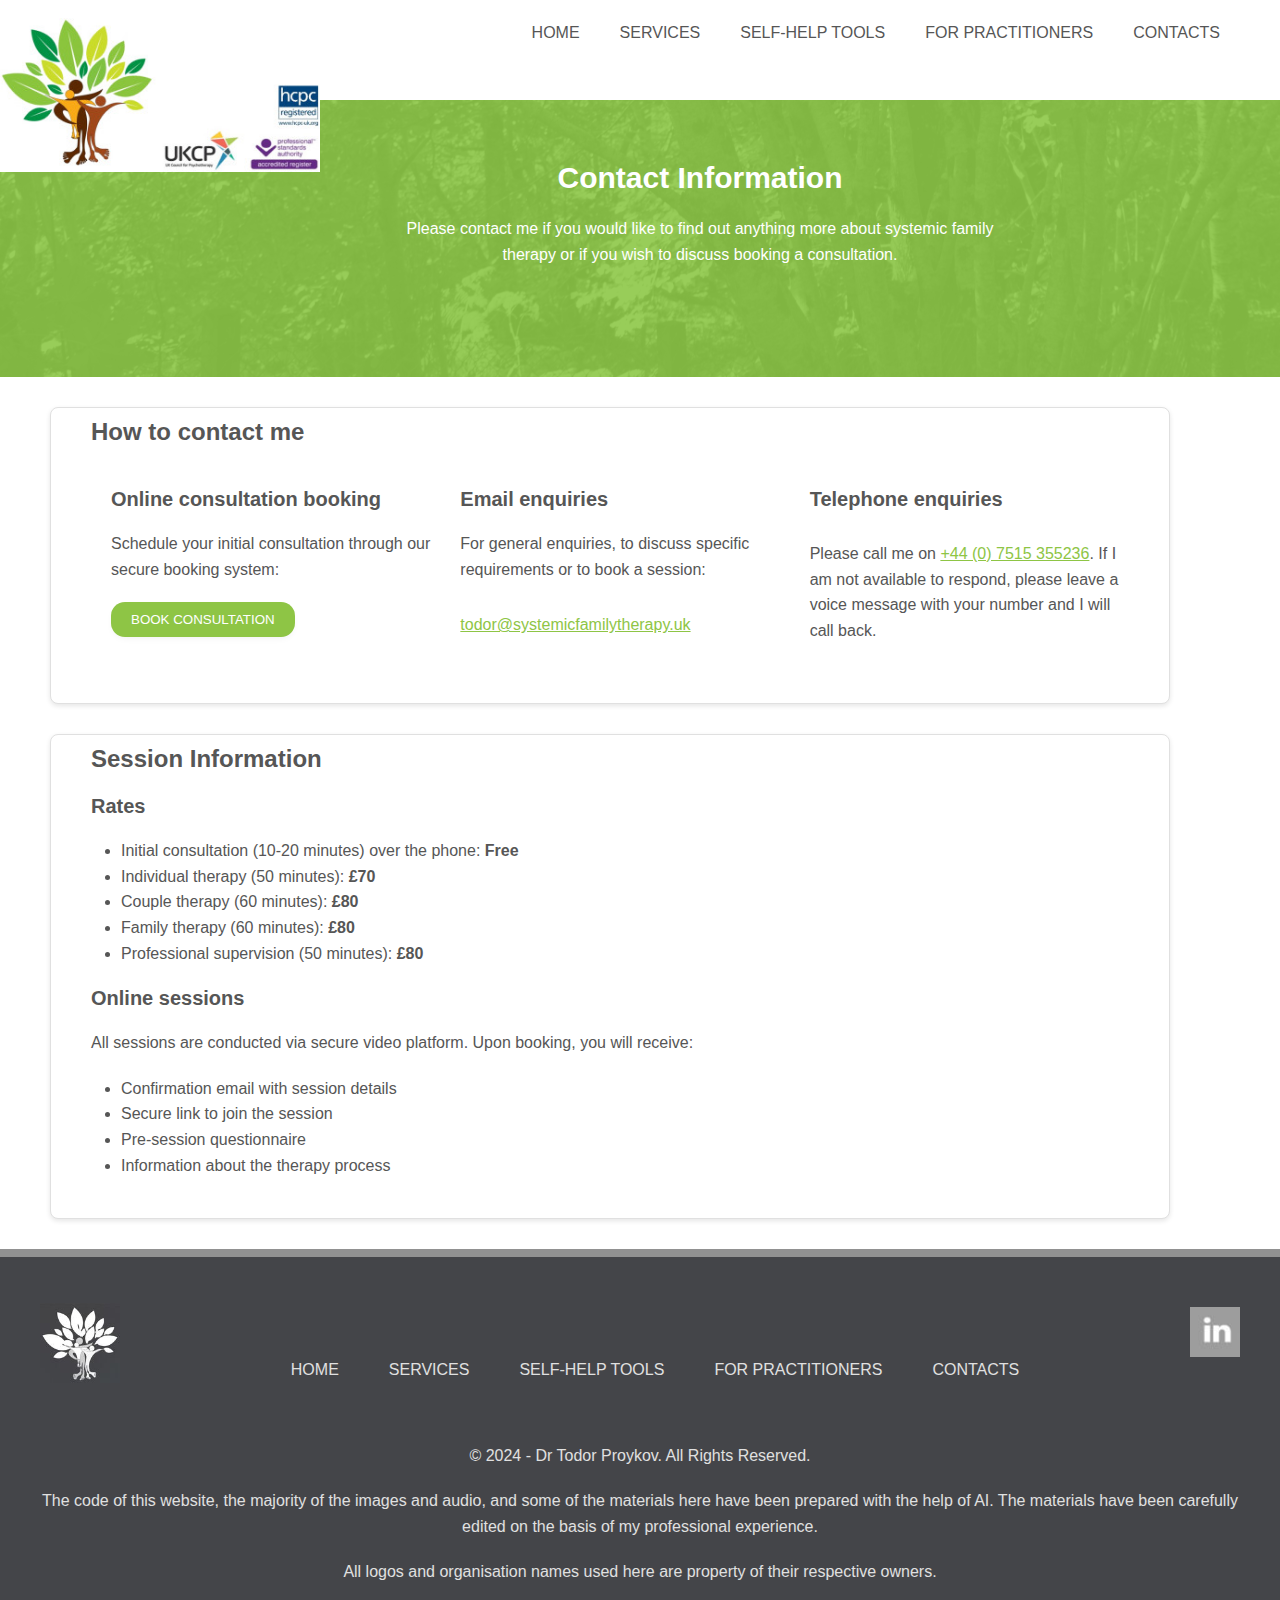
==== commit 3fa83086: "update website" ====
--- a/pages/contacts.html
+++ b/pages/contacts.html
@@ -37,56 +37,54 @@
 </noscript>
 
 <header role="banner">
-  <div class="logo-container">
-    <a class="nav-link" href="../index.html" aria-label="Home">
-      <img class="logo"
-           src="../images/logo-extended.jpg"
-           alt="Systemic Family Therapy logo"
-           width="200"
-           height="80"
-           loading="eager">
-    </a>
-  </div>
-  <nav role="navigation" aria-label="Main navigation">
-    <button class="hamburger"
-            aria-label="Toggle menu"
-            aria-expanded="false"
-            aria-controls="main-nav">
+  <div class="header-container">
+    <div class="logo-container">
+      <a class="nav-link" href="../index.html" aria-label="Home">
+        <img class="logo"
+             src="../images/logo-extended.jpg"
+             alt="Systemic Family Therapy logo"
+             width="200"
+             height="80"
+             loading="eager">
+      </a>
+    </div>
+    <button class="hamburger" aria-label="Toggle menu" aria-expanded="false">
       <span class="bar"></span>
       <span class="bar"></span>
       <span class="bar"></span>
     </button>
-    <ul id="main-nav">
-      <li class="nav-item"><a class="nav-link" href="../index.html">Home</a></li>
-      <li class="nav-item"><a class="nav-link" href="services.html">Services</a></li>
-      <li class="nav-item"><a class="nav-link" href="self-help-tools.html">Self-help tools</a></li>
-      <li class="nav-item"><a class="nav-link" href="for-practitioners.html">For practitioners</a></li>
-      <li class="nav-item"><a class="nav-link" href="contacts.html" aria-current="page">Contacts</a></li>
-    </ul>
-  </nav>
+    <nav role="navigation" aria-label="Main navigation">
+      <ul>
+        <li class="nav-item"><a class="nav-link" href="../index.html">Home</a></li>
+        <li class="nav-item"><a class="nav-link" href="../pages/services.html">Services</a></li>
+        <li class="nav-item"><a class="nav-link" href="../pages/self-help-tools.html">Self-help tools</a></li>
+        <li class="nav-item"><a class="nav-link" href="../pages/for-practitioners.html">For practitioners</a></li>
+        <li class="nav-item"><a class="nav-link" href="../pages/contacts.html">Contacts</a></li>
+      </ul>
+    </nav>
+  </div>
 </header>
 
 <main id="main-content" role="main">
   <section class="transparent-section" aria-labelledby="page-title">
     <h1 id="page-title">Contact Information</h1>
-    <p>Get in touch to discuss how I can support you or your family.</p>
-    <p>Please contact me if you would like to find out anything more about my services or to book an appointment:</p>
+    <p>Please contact me if you would like to find out anything more about systemic family therapy or if you wish to
+      discuss booking a consultation.</p>
   </section>
 
   <section class="fancy-frame" aria-labelledby="contact-methods">
-    <h2 id="contact-methods">How to reach me</h2>
+    <h2 id="contact-methods">How to contact me</h2>
 
     <div class="contact-methods">
-      <article class="contact-item" aria-labelledby="booking-title">
+      <div>
         <h3 id="booking-title">Online consultation booking</h3>
         <p>Schedule your initial consultation through our secure booking system:</p>
         <button class="btn booking-btn"
                 aria-label="Open online consultation booking system">
           Book Consultation
         </button>
-      </article>
-
-      <article class="contact-item" aria-labelledby="email-title">
+      </div>
+      <div>
         <h3 id="email-title">Email enquiries</h3>
         <p>For general enquiries, to discuss specific requirements or to book a session:</p>
         <a href="mailto:todor@systemicfamilytherapy.uk"
@@ -94,18 +92,18 @@
            aria-label="Send email to todor at systemic family therapy dot uk">
           todor@systemicfamilytherapy.uk
         </a>
-      </article>
-
-      <article class="contact-item" aria-labelledby="phone-title">
+      </div>
+
+      <div>
         <h3 id="phone-title">Telephone enquiries</h3>
         <p>Please call me on <a href="tel:+447515355236" class="contact-link">+44 (0) 7515 355236</a>.
           If I am not available to respond, please leave a voice message with your number and I will call back.</p>
-      </article>
+      <div>
     </div>
   </section>
 
   <section class="fancy-frame" aria-labelledby="session-info">
-    <div class="session-info">
+    <div>
       <h2 id="session-info">Session Information</h2>
 
       <article aria-labelledby="rates-title">
--- a/styles.css
+++ b/styles.css
@@ -1,3 +1,5 @@
+@import url('https://fonts.googleapis.com/css2?family=Lato:ital,wght@0,100;0,300;0,400;0,700;0,900;1,100;1,300;1,400;1,700;1,900&display=swap');
+
 /* ==========================================================================
    TABLE OF CONTENTS
    1. CSS Custom Properties (Variables)
@@ -57,7 +59,6 @@
    2. Base Styles & Typography
    ========================================================================== */
 /* Import font only once at the top level */
-@import url('https://fonts.googleapis.com/css2?family=Lato:ital,wght@0,100;0,300;0,400;0,700;0,900;1,100;1,300;1,400;1,700;1,900&display=swap');
 
 /* Reset */
 *, *::before, *::after {
@@ -68,7 +69,7 @@
 
 /* Base styles */
 body {
-    font-family: var(--font-family);
+    font-family: var(--font-family), sans-serif;
     font-size: var(--base-font-size);
     color: var(--text-color);
     line-height: 1.6;
@@ -171,27 +172,35 @@
 /* ==========================================================================
    4. Header & Navigation
    ========================================================================== */
+/* Header */
 header {
     position: relative;
+    background: var(--bg-color);
+    z-index: var(--z-header);
+    width: 100%;
+    height: 80px;
+}
+
+.header-container {
     display: flex;
     justify-content: flex-end;
     align-items: center;
     padding: var(--spacing-md) var(--spacing-xl);
-    background: var(--bg-color);
-    z-index: var(--z-header);
+    position: relative;
 }
 
 /* Logo */
 .logo-container {
     position: absolute;
-    top: 0;
+    top: -8px; /* Aligned with the top border of header */
     left: 0;
-    z-index: var(--z-logo);
-}
-
-.logo-container img {
+    z-index: calc(var(--z-header) + 1);
+}
+
+.logo {
     display: block;
-    vertical-align: middle;
+    width: 320px;
+/ * Increase if needed * / height: auto;
 }
 
 /* Navigation */
@@ -199,22 +208,21 @@
     flex: 1;
     display: flex;
     justify-content: flex-end;
-    z-index: var(--z-nav);
 }
 
 header nav ul {
     display: flex;
     list-style: none;
-    align-items: center;
-    margin-left: auto;
-    padding-left: 0;
+    margin: 0;
+    padding: 0;
+    justify-content: flex-end;
 }
 
 .nav-item {
     margin: 0 var(--spacing-sm);
-    position: relative;
-}
-
+}
+
+/* Nav Link Styles */
 .nav-link {
     text-transform: uppercase;
     padding: var(--spacing-xs) var(--spacing-sm);
@@ -236,10 +244,11 @@
     border: none;
     cursor: pointer;
     padding: 0;
+    margin-right: var(--spacing-md);
+    z-index: calc(var(--z-header) + 2);
 }
 
 .hamburger .bar {
-    display: block;
     width: 100%;
     height: 3px;
     background-color: var(--text-color);
@@ -324,10 +333,15 @@
 
 /* Audio Player */
 .audio-player {
+    display: none; /* Hidden by default */
     margin-top: var(--spacing-md);
     padding: var(--spacing-xs);
     background: #f5f5f5;
     border-radius: var(--border-radius-sm);
+}
+
+.audio-player.show {
+    display: block; /* Show when toggled */
 }
 
 .audio-player audio {
@@ -403,8 +417,26 @@
 
 .social-media {
     position: absolute;
-    top: var(--spacing-md);
+    top: calc(var(--spacing-md) + 30px); /* Moved down by adding 30px */
     right: var(--spacing-xl);
+}
+
+.social-media ul {
+    list-style: none;
+    padding: 0;
+    margin: 0;
+}
+
+.social-media li {
+    list-style: none;
+    padding: 0;
+    margin: 0;
+}
+
+/* LinkedIn Logo Size */
+.social-media img {
+    width: 50px; /* Same size as footer logo */
+    height: auto;
 }
 
 .footer-copyright {
@@ -434,42 +466,67 @@
 /* ==========================================================================
    9. Media Queries
    ========================================================================== */
-/* Large screens (1200px and down) */
-@media (max-width: 1200px) {
-    .tool-items-container {
-        padding: var(--spacing-md);
-        gap: var(--spacing-md);
-    }
-
-    .fancy-frame {
-        margin: var(--spacing-lg) var(--spacing-md);
-    }
-}
-
-/* Tablets and smaller desktops (900px and down) */
-@media (max-width: 900px) {
-    /* Ensure hamburger is visible */
+/* Mobile Styles - now includes tablets and smaller screens */
+/* Add specific handling for larger screens */
+@media (min-width: 1200px) {
+    .transparent-section {
+        padding: 60px 270px 90px 390px;
+    }
+}
+
+/* Add medium screen handling */
+@media (min-width: 992px) and (max-width: 1199px) {
+    .transparent-section {
+        padding: 60px 15%; /* Use percentage padding for better scaling */
+    }
+    .logo {
+        width: 250px; /* Smaller size for medium screens */
+    }
+}
+
+@media screen and (max-width: 991px) {
+    header {
+        height: auto;
+        position: relative;
+    }
+
+    .header-container {
+        justify-content: space-between;
+        padding: var(--spacing-sm) var(--spacing-md);
+    }
+
+    .logo-container {
+        position: static;
+        margin-right: auto;
+    }
+
     .hamburger {
-        display: flex;
-        z-index: calc(var(--z-nav) + 1);
-    }
-
-    header nav ul {
-        display: none !important; /* Force hide with !important */
+        display: flex !important;
+        z-index: 1000;
+        position: relative;
+    }
+
+    header nav {
+        display: none;
         position: absolute;
         top: 100%;
         left: 0;
         width: 100%;
-        background: var(--bg-color);
+        background: rgba(255, 255, 255, 0.8); /* Semi-transparent white background */
+        backdrop-filter: blur(5px); /* Optional: adds slight blur effect */
+        -webkit-backdrop-filter: blur(5px); /* For Safari support */
+        box-shadow: 0 2px 4px rgba(0, 0, 0, 0.1);
+    }
+
+    header nav.show {
+        display: block !important;
+    }
+
+    header nav ul {
         flex-direction: column;
-        padding: var(--spacing-md) 0;
+        width: 100%;
+        padding: var(--spacing-md);
         margin: 0;
-        box-shadow: 0 2px 4px var(--shadow-color);
-    }
-
-    /* Override the hide when .show class is present */
-    header nav ul.show {
-        display: flex !important;
     }
 
     .nav-item {
@@ -478,6 +535,129 @@
         text-align: center;
     }
 
+    .nav-item a {
+        color: var(--text-color); /* Ensure text remains clearly visible */
+        font-weight: 500; /* Optional: make text slightly bolder */
+    }
+
+    /* Ensure nav links are visible */
+    .nav-link {
+        display: block;
+        padding: var(--spacing-sm) var(--spacing-md);
+        width: 100%;
+    }
+
+    .transparent-section {
+        padding: var(--spacing-lg);
+    }
+
+    .tool-items-container {
+        padding: var(--spacing-sm);
+        gap: var(--spacing-md);
+        margin: 0;
+        width: 100%;
+    }
+
+    .fancy-frame {
+        margin: var(--spacing-md) var(--spacing-sm);
+        padding: var(--spacing-md);
+        border: 1px solid var(--border-color);
+        width: auto;
+        border-radius: var(--border-radius-sm);
+    }
+
+    .tool-item {
+        width: 100%;
+        flex-direction: column;
+        align-items: center;
+        text-align: center;
+        padding: var(--spacing-md);
+        margin: 0;
+        border-radius: var(--border-radius-sm);
+    }
+
+    .tool-item-image {
+        width: 100%;
+        max-width: 300px;
+        height: auto;
+        margin-bottom: var(--spacing-md);
+    }
+
+    .tool-item-content {
+        width: 100%;
+    }
+
+    .page-footer {
+        padding: var(--spacing-md);
+        display: flex;
+        flex-direction: column;
+        align-items: center;
+        gap: var(--spacing-md);
+    }
+
+    .footer-logo-container {
+        position: static !important;
+        left: auto !important;
+        top: auto !important;
+        width: 100%;
+        display: flex;
+        justify-content: center;
+        margin: var(--spacing-md) auto;
+    }
+
+    .footer-logo-container img {
+        margin: 0 auto;
+    }
+
+    .footer-menu {
+        margin-top: 0;
+        padding: var(--spacing-md) 0;
+        /* width: 100%; */
+    }
+
+    .footer-menu ul {
+        flex-direction: column;
+        /* gap: var(--spacing-md); */
+        gap: 5px; /* Specific smaller gap for mobile menu items */
+        align-items: center;
+        width: 100%;
+    }
+
+    .social-media {
+        position: static;
+        width: 100%;
+        display: flex;
+        justify-content: center;
+        margin: var(--spacing-sm) 0 var(--spacing-md) 0;
+    }
+
+    .social-media ul {
+        padding: 0;
+        margin: 0;
+        list-style: none;
+        display: flex;
+        justify-content: center;
+    }
+
+    .footer-copyright {
+        margin-top: var(--spacing-sm);
+        width: 100%;
+    }
+}
+
+/* Desktop Styles */
+@media screen and (min-width: 992px) {
+    .hamburger {
+        display: none;
+    }
+
+    header nav {
+        display: flex !important;
+    }
+}
+
+/* Tablets and smaller desktops (900px and down) */
+@media (max-width: 900px) {
     .transparent-section {
         padding: var(--spacing-lg);
     }
@@ -490,18 +670,6 @@
         --spacing-lg: 20px;
     }
 
-    header {
-        padding: var(--spacing-sm) var(--spacing-md);
-    }
-
-    .logo-container {
-        position: relative;
-        width: 100%;
-        display: flex;
-        justify-content: center;
-        padding: var(--spacing-sm) 0;
-    }
-
     .tool-item {
         flex-direction: column;
         align-items: center;
@@ -540,6 +708,24 @@
     .btn {
         padding: var(--spacing-xs) var(--spacing-sm);
         font-size: 14px;
+    }
+
+    .tool-items-container {
+        padding: var(--spacing-xs);
+        gap: var(--spacing-sm);
+    }
+
+    .fancy-frame {
+        margin: var(--spacing-sm) 8px; /* Just a small margin to show borders */
+        padding: var(--spacing-sm);
+    }
+
+    .tool-item {
+        padding: var(--spacing-sm);
+    }
+
+    .tool-item-image {
+        max-width: 250px;
     }
 }
 
@@ -581,21 +767,6 @@
 
     .btn {
         border: 2px solid #000000;
-    }
-}
-
-/* Reduced motion preferences */
-@media (prefers-reduced-motion: reduce) {
-    * {
-        animation: none !important;
-        transition: none !important;
-    }
-
-    .hamburger .bar,
-    .nav-link,
-    .btn,
-    header nav ul {
-        transition: none !important;
     }
 }
 
--- a/styles.css
+++ b/styles.css
@@ -1,3 +1,5 @@
+@import url('https://fonts.googleapis.com/css2?family=Lato:ital,wght@0,100;0,300;0,400;0,700;0,900;1,100;1,300;1,400;1,700;1,900&display=swap');
+
 /* ==========================================================================
    TABLE OF CONTENTS
    1. CSS Custom Properties (Variables)
@@ -57,7 +59,6 @@
    2. Base Styles & Typography
    ========================================================================== */
 /* Import font only once at the top level */
-@import url('https://fonts.googleapis.com/css2?family=Lato:ital,wght@0,100;0,300;0,400;0,700;0,900;1,100;1,300;1,400;1,700;1,900&display=swap');
 
 /* Reset */
 *, *::before, *::after {
@@ -68,7 +69,7 @@
 
 /* Base styles */
 body {
-    font-family: var(--font-family);
+    font-family: var(--font-family), sans-serif;
     font-size: var(--base-font-size);
     color: var(--text-color);
     line-height: 1.6;
@@ -171,27 +172,35 @@
 /* ==========================================================================
    4. Header & Navigation
    ========================================================================== */
+/* Header */
 header {
     position: relative;
+    background: var(--bg-color);
+    z-index: var(--z-header);
+    width: 100%;
+    height: 80px;
+}
+
+.header-container {
     display: flex;
     justify-content: flex-end;
     align-items: center;
     padding: var(--spacing-md) var(--spacing-xl);
-    background: var(--bg-color);
-    z-index: var(--z-header);
+    position: relative;
 }
 
 /* Logo */
 .logo-container {
     position: absolute;
-    top: 0;
+    top: -8px; /* Aligned with the top border of header */
     left: 0;
-    z-index: var(--z-logo);
-}
-
-.logo-container img {
+    z-index: calc(var(--z-header) + 1);
+}
+
+.logo {
     display: block;
-    vertical-align: middle;
+    width: 320px;
+/ * Increase if needed * / height: auto;
 }
 
 /* Navigation */
@@ -199,22 +208,21 @@
     flex: 1;
     display: flex;
     justify-content: flex-end;
-    z-index: var(--z-nav);
 }
 
 header nav ul {
     display: flex;
     list-style: none;
-    align-items: center;
-    margin-left: auto;
-    padding-left: 0;
+    margin: 0;
+    padding: 0;
+    justify-content: flex-end;
 }
 
 .nav-item {
     margin: 0 var(--spacing-sm);
-    position: relative;
-}
-
+}
+
+/* Nav Link Styles */
 .nav-link {
     text-transform: uppercase;
     padding: var(--spacing-xs) var(--spacing-sm);
@@ -236,10 +244,11 @@
     border: none;
     cursor: pointer;
     padding: 0;
+    margin-right: var(--spacing-md);
+    z-index: calc(var(--z-header) + 2);
 }
 
 .hamburger .bar {
-    display: block;
     width: 100%;
     height: 3px;
     background-color: var(--text-color);
@@ -324,10 +333,15 @@
 
 /* Audio Player */
 .audio-player {
+    display: none; /* Hidden by default */
     margin-top: var(--spacing-md);
     padding: var(--spacing-xs);
     background: #f5f5f5;
     border-radius: var(--border-radius-sm);
+}
+
+.audio-player.show {
+    display: block; /* Show when toggled */
 }
 
 .audio-player audio {
@@ -403,8 +417,26 @@
 
 .social-media {
     position: absolute;
-    top: var(--spacing-md);
+    top: calc(var(--spacing-md) + 30px); /* Moved down by adding 30px */
     right: var(--spacing-xl);
+}
+
+.social-media ul {
+    list-style: none;
+    padding: 0;
+    margin: 0;
+}
+
+.social-media li {
+    list-style: none;
+    padding: 0;
+    margin: 0;
+}
+
+/* LinkedIn Logo Size */
+.social-media img {
+    width: 50px; /* Same size as footer logo */
+    height: auto;
 }
 
 .footer-copyright {
@@ -434,42 +466,67 @@
 /* ==========================================================================
    9. Media Queries
    ========================================================================== */
-/* Large screens (1200px and down) */
-@media (max-width: 1200px) {
-    .tool-items-container {
-        padding: var(--spacing-md);
-        gap: var(--spacing-md);
-    }
-
-    .fancy-frame {
-        margin: var(--spacing-lg) var(--spacing-md);
-    }
-}
-
-/* Tablets and smaller desktops (900px and down) */
-@media (max-width: 900px) {
-    /* Ensure hamburger is visible */
+/* Mobile Styles - now includes tablets and smaller screens */
+/* Add specific handling for larger screens */
+@media (min-width: 1200px) {
+    .transparent-section {
+        padding: 60px 270px 90px 390px;
+    }
+}
+
+/* Add medium screen handling */
+@media (min-width: 992px) and (max-width: 1199px) {
+    .transparent-section {
+        padding: 60px 15%; /* Use percentage padding for better scaling */
+    }
+    .logo {
+        width: 250px; /* Smaller size for medium screens */
+    }
+}
+
+@media screen and (max-width: 991px) {
+    header {
+        height: auto;
+        position: relative;
+    }
+
+    .header-container {
+        justify-content: space-between;
+        padding: var(--spacing-sm) var(--spacing-md);
+    }
+
+    .logo-container {
+        position: static;
+        margin-right: auto;
+    }
+
     .hamburger {
-        display: flex;
-        z-index: calc(var(--z-nav) + 1);
-    }
-
-    header nav ul {
-        display: none !important; /* Force hide with !important */
+        display: flex !important;
+        z-index: 1000;
+        position: relative;
+    }
+
+    header nav {
+        display: none;
         position: absolute;
         top: 100%;
         left: 0;
         width: 100%;
-        background: var(--bg-color);
+        background: rgba(255, 255, 255, 0.8); /* Semi-transparent white background */
+        backdrop-filter: blur(5px); /* Optional: adds slight blur effect */
+        -webkit-backdrop-filter: blur(5px); /* For Safari support */
+        box-shadow: 0 2px 4px rgba(0, 0, 0, 0.1);
+    }
+
+    header nav.show {
+        display: block !important;
+    }
+
+    header nav ul {
         flex-direction: column;
-        padding: var(--spacing-md) 0;
+        width: 100%;
+        padding: var(--spacing-md);
         margin: 0;
-        box-shadow: 0 2px 4px var(--shadow-color);
-    }
-
-    /* Override the hide when .show class is present */
-    header nav ul.show {
-        display: flex !important;
     }
 
     .nav-item {
@@ -478,6 +535,129 @@
         text-align: center;
     }
 
+    .nav-item a {
+        color: var(--text-color); /* Ensure text remains clearly visible */
+        font-weight: 500; /* Optional: make text slightly bolder */
+    }
+
+    /* Ensure nav links are visible */
+    .nav-link {
+        display: block;
+        padding: var(--spacing-sm) var(--spacing-md);
+        width: 100%;
+    }
+
+    .transparent-section {
+        padding: var(--spacing-lg);
+    }
+
+    .tool-items-container {
+        padding: var(--spacing-sm);
+        gap: var(--spacing-md);
+        margin: 0;
+        width: 100%;
+    }
+
+    .fancy-frame {
+        margin: var(--spacing-md) var(--spacing-sm);
+        padding: var(--spacing-md);
+        border: 1px solid var(--border-color);
+        width: auto;
+        border-radius: var(--border-radius-sm);
+    }
+
+    .tool-item {
+        width: 100%;
+        flex-direction: column;
+        align-items: center;
+        text-align: center;
+        padding: var(--spacing-md);
+        margin: 0;
+        border-radius: var(--border-radius-sm);
+    }
+
+    .tool-item-image {
+        width: 100%;
+        max-width: 300px;
+        height: auto;
+        margin-bottom: var(--spacing-md);
+    }
+
+    .tool-item-content {
+        width: 100%;
+    }
+
+    .page-footer {
+        padding: var(--spacing-md);
+        display: flex;
+        flex-direction: column;
+        align-items: center;
+        gap: var(--spacing-md);
+    }
+
+    .footer-logo-container {
+        position: static !important;
+        left: auto !important;
+        top: auto !important;
+        width: 100%;
+        display: flex;
+        justify-content: center;
+        margin: var(--spacing-md) auto;
+    }
+
+    .footer-logo-container img {
+        margin: 0 auto;
+    }
+
+    .footer-menu {
+        margin-top: 0;
+        padding: var(--spacing-md) 0;
+        /* width: 100%; */
+    }
+
+    .footer-menu ul {
+        flex-direction: column;
+        /* gap: var(--spacing-md); */
+        gap: 5px; /* Specific smaller gap for mobile menu items */
+        align-items: center;
+        width: 100%;
+    }
+
+    .social-media {
+        position: static;
+        width: 100%;
+        display: flex;
+        justify-content: center;
+        margin: var(--spacing-sm) 0 var(--spacing-md) 0;
+    }
+
+    .social-media ul {
+        padding: 0;
+        margin: 0;
+        list-style: none;
+        display: flex;
+        justify-content: center;
+    }
+
+    .footer-copyright {
+        margin-top: var(--spacing-sm);
+        width: 100%;
+    }
+}
+
+/* Desktop Styles */
+@media screen and (min-width: 992px) {
+    .hamburger {
+        display: none;
+    }
+
+    header nav {
+        display: flex !important;
+    }
+}
+
+/* Tablets and smaller desktops (900px and down) */
+@media (max-width: 900px) {
     .transparent-section {
         padding: var(--spacing-lg);
     }
@@ -490,18 +670,6 @@
         --spacing-lg: 20px;
     }
 
-    header {
-        padding: var(--spacing-sm) var(--spacing-md);
-    }
-
-    .logo-container {
-        position: relative;
-        width: 100%;
-        display: flex;
-        justify-content: center;
-        padding: var(--spacing-sm) 0;
-    }
-
     .tool-item {
         flex-direction: column;
         align-items: center;
@@ -540,6 +708,24 @@
     .btn {
         padding: var(--spacing-xs) var(--spacing-sm);
         font-size: 14px;
+    }
+
+    .tool-items-container {
+        padding: var(--spacing-xs);
+        gap: var(--spacing-sm);
+    }
+
+    .fancy-frame {
+        margin: var(--spacing-sm) 8px; /* Just a small margin to show borders */
+        padding: var(--spacing-sm);
+    }
+
+    .tool-item {
+        padding: var(--spacing-sm);
+    }
+
+    .tool-item-image {
+        max-width: 250px;
     }
 }
 
@@ -581,21 +767,6 @@
 
     .btn {
         border: 2px solid #000000;
-    }
-}
-
-/* Reduced motion preferences */
-@media (prefers-reduced-motion: reduce) {
-    * {
-        animation: none !important;
-        transition: none !important;
-    }
-
-    .hamburger .bar,
-    .nav-link,
-    .btn,
-    header nav ul {
-        transition: none !important;
     }
 }
 
